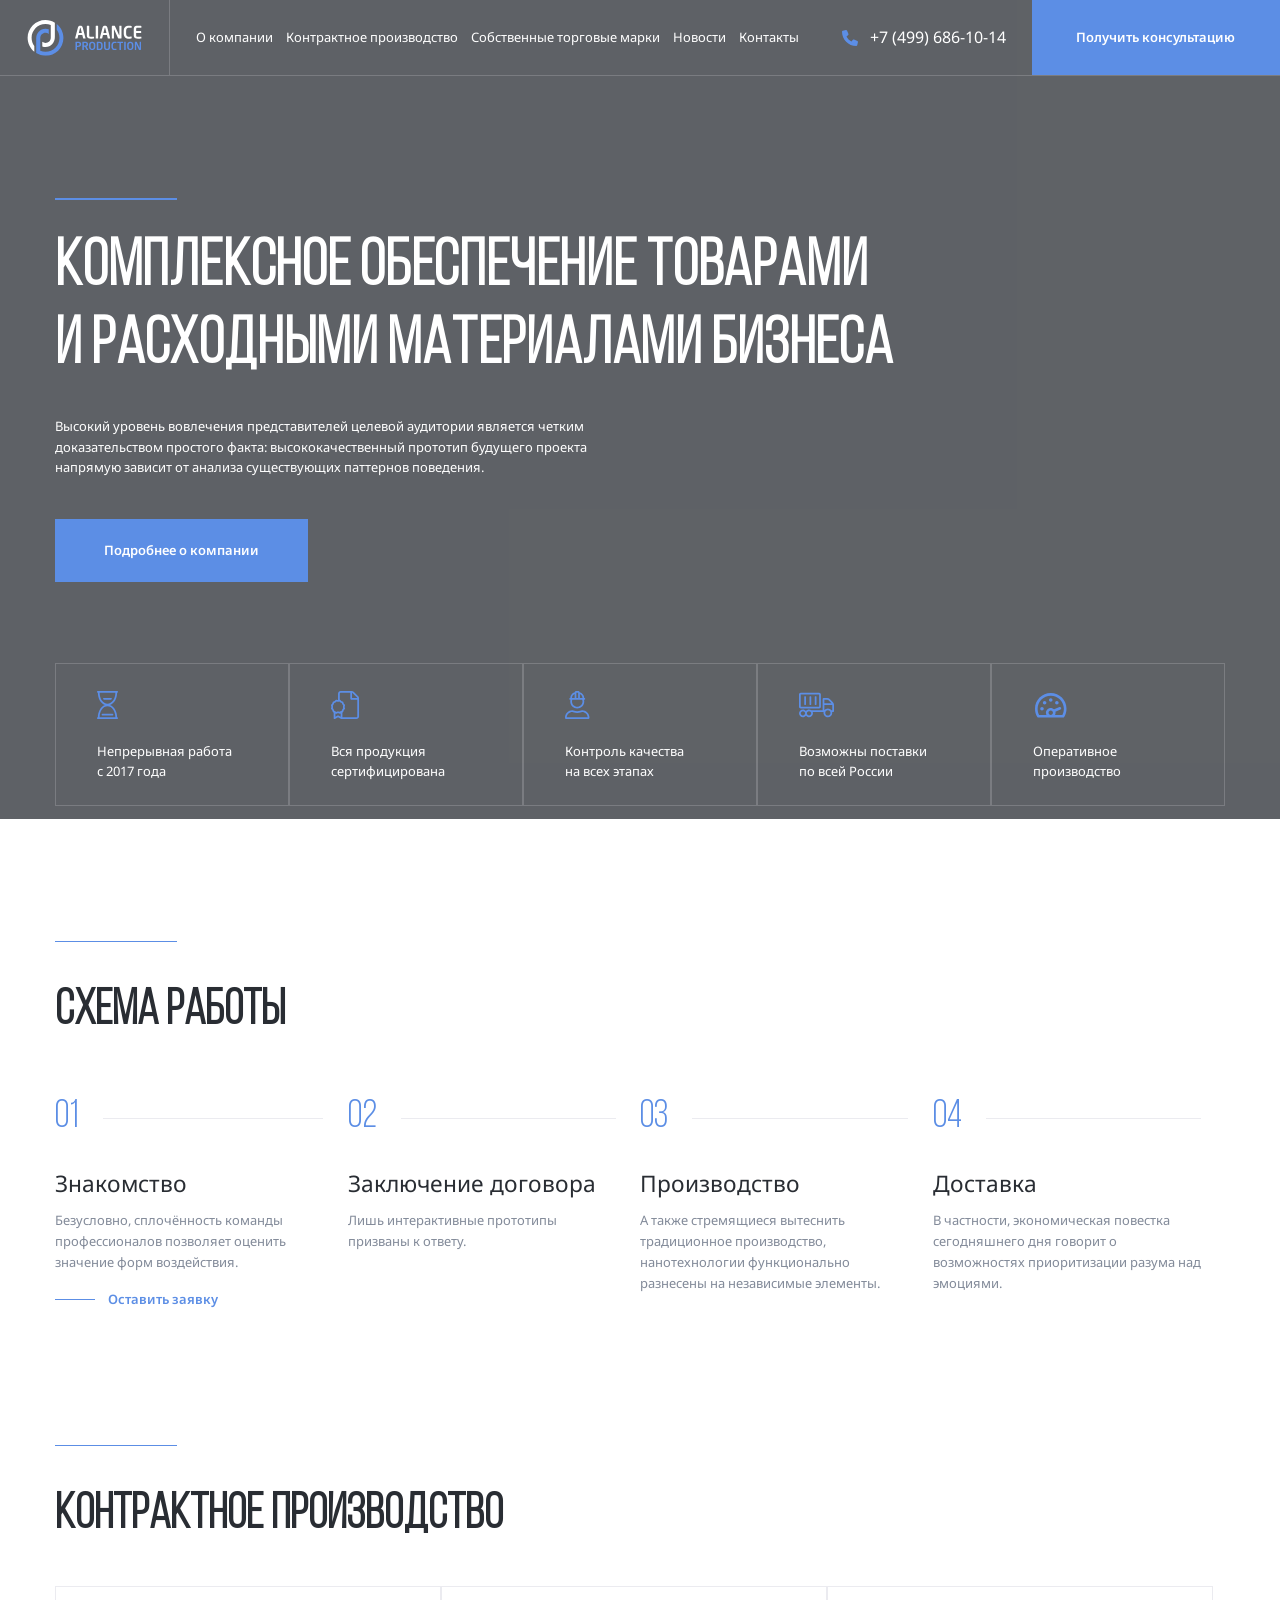
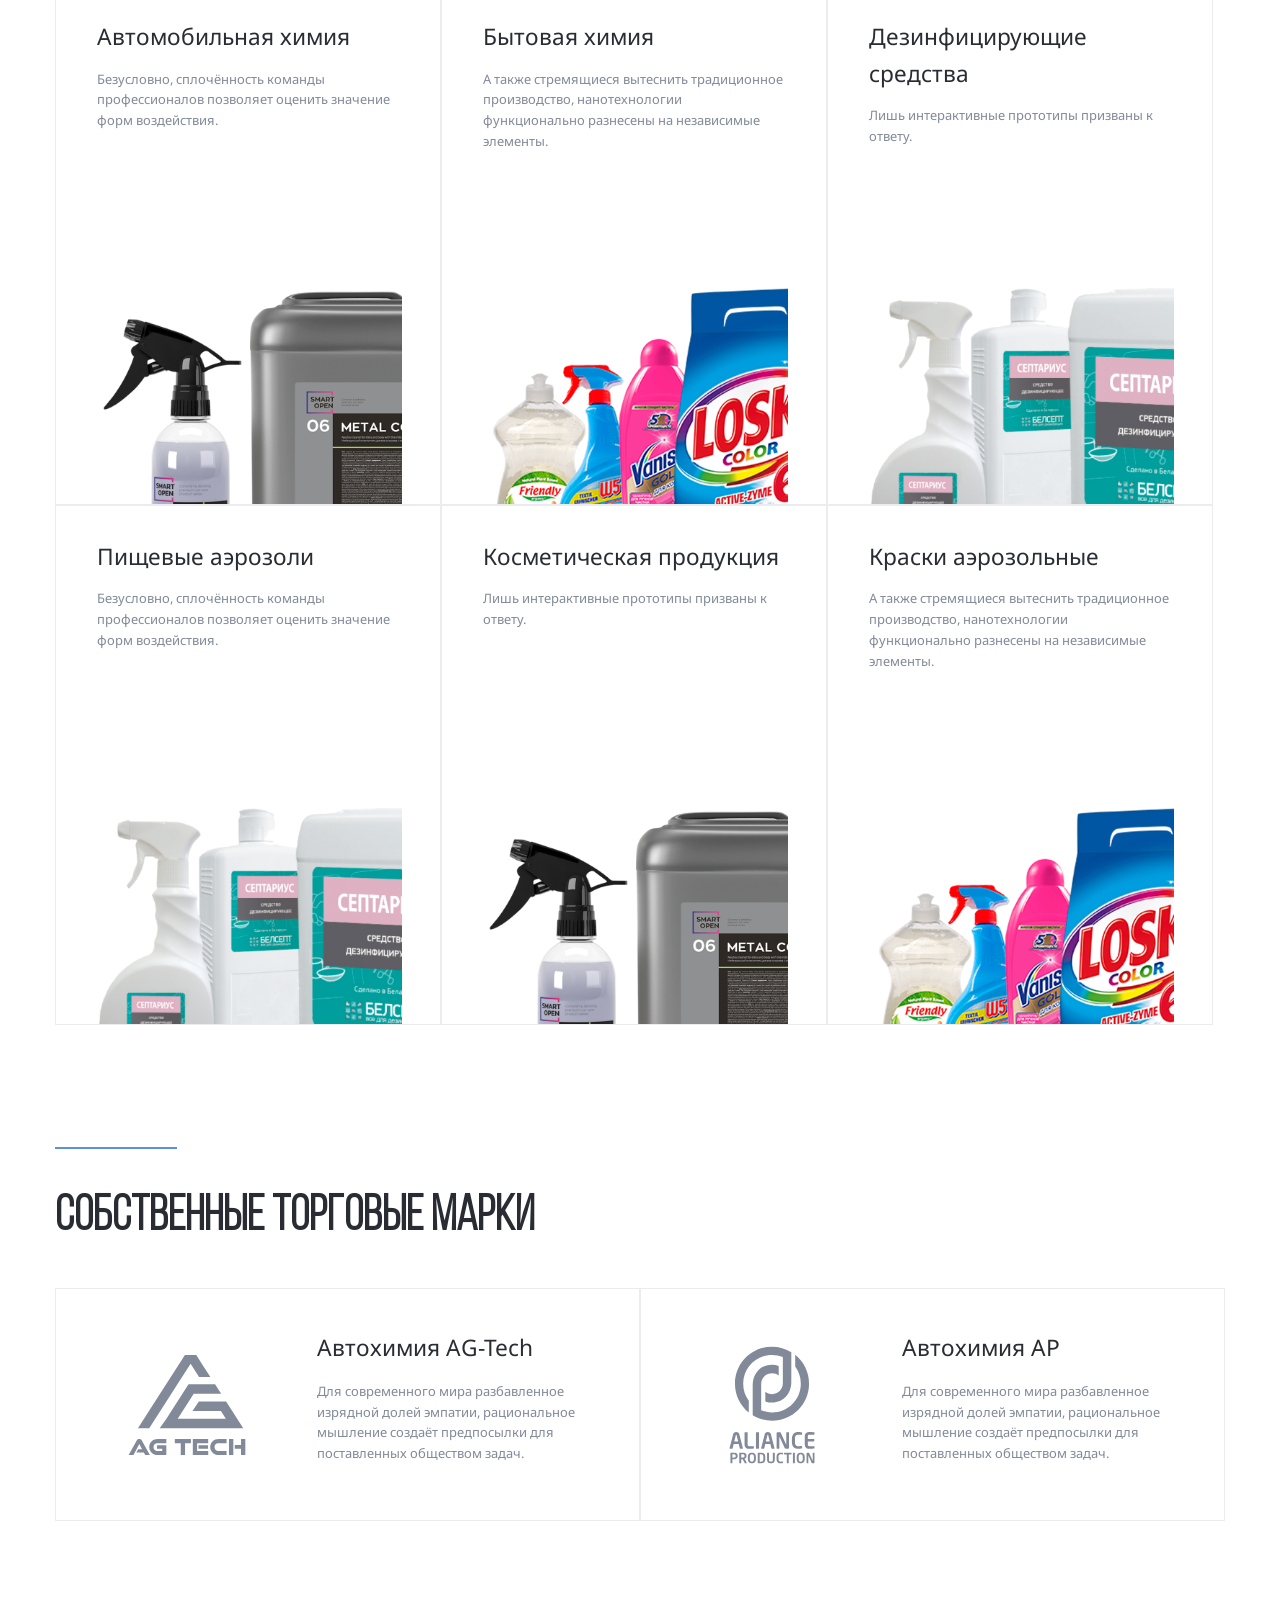
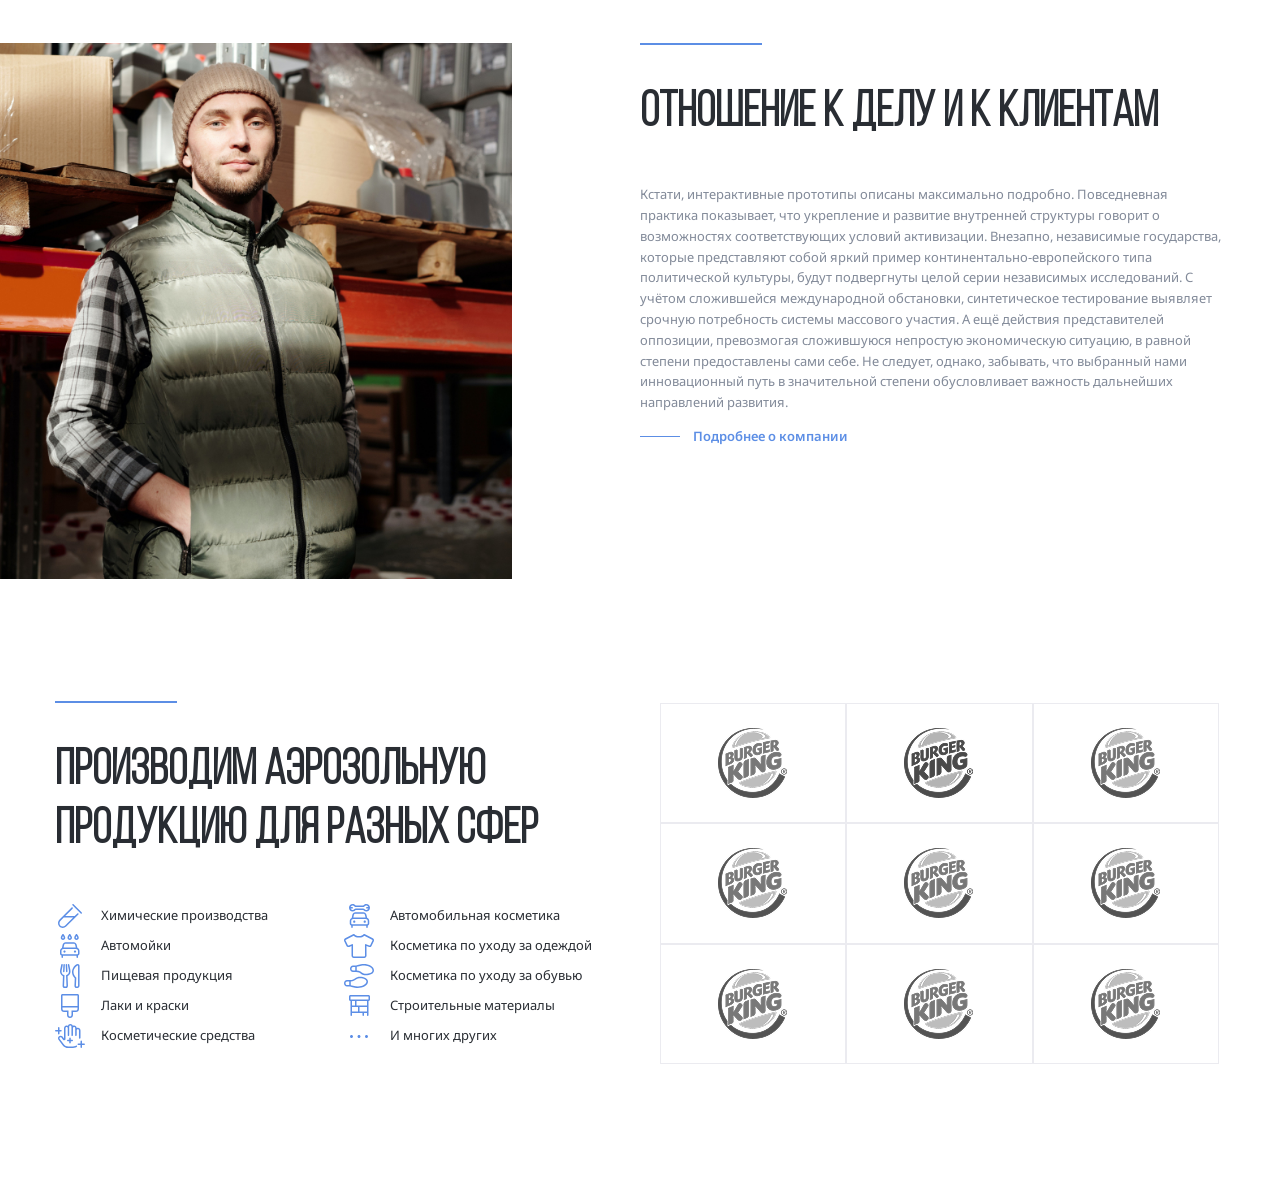
==== index.html @ 11958fdc "add blocks owner and clients" ====
<!DOCTYPE html>
<html lang="ru">

<head>
    <meta charset="UTF-8">
    <meta name="viewport" content="width=device-width, initial-scale=1.0">
    <link rel="preconnect" href="https://fonts.googleapis.com">
    <link rel="preconnect" href="https://fonts.gstatic.com" crossorigin>
    <link href="https://fonts.googleapis.com/css2?family=Noto+Sans:ital,wght@0,100..900;1,100..900&display=swap"
        rel="stylesheet">
    <link rel="stylesheet" href="./css/normalize.css">
    <link rel="stylesheet" href="./css/style.css">
    <link rel="stylesheet" href="./css/swiper-bundle.min.css">
    <title>Aliance Production</title>
</head>

<body>
    <div class="mobile-menu">
        <ul class="mobile-menu-nav">
            <li class="mobile-menu-nav-item">
                <a href="./about.html" class="mobile-menu-link">О компании</a>
            </li>
            <li class="mobile-menu-nav-item">
                <a href="./about.html" class="mobile-menu-link">Контрактное производство</a>
                <ul class="mobile-submenu">
                    <li class="mobile-submenu-item"><a href="" class="mobile-submenu-link">Автомобильная химия</a></li>
                    <li class="mobile-submenu-item"><a href="" class="mobile-submenu-link">Бытовая химия</a></li>
                    <li class="mobile-submenu-item"><a href="" class="mobile-submenu-link">Дезинфицирующие средства</a>
                    </li>
                    <li class="mobile-submenu-item"><a href="" class="mobile-submenu-link">Пищевые аэрозоли</a></li>
                    <li class="mobile-submenu-item"><a href="" class="mobile-submenu-link">Косметическая продукция</a>
                    </li>
                    <li class="mobile-submenu-item"><a href="" class="mobile-submenu-link">Краски аэрозольные</a></li>
                </ul>
            </li>
            <li class="mobile-menu-nav-item"><a href="./services.html" class="mobile-menu-link">Собственные торговые
                    марки</a></li>
            <li class="mobile-menu-nav-item"><a href="./news.html" class="mobile-menu-link">Новости</a></li>
            <li class="mobile-menu-nav-item"><a href="./contact.html" class="mobile-menu-link">Контакты</a></li>
        </ul>

        <a href="tel:+74996861014" class="mobile-phone">+7 (499) 686-10-14</a>
        <div class="mobile-info">
            <svg class="phone-icon" width="24" height="24">
                <use href="./img/sprite.svg#mark"></use>
            </svg>
            <address class="mobile-info-address">г. Мосвка, Холодильный пер. 4к1с8</address>
        </div>
        <!-- .mobile-info -->
        <div class="mobile-info">
            <svg class="phone-icon" width="24" height="24">
                <use href="./img/sprite.svg#mail"></use>
            </svg>
            <a href="mailto:a.dragunov@tdaliance.ru" class="mobile-info-email">a.dragunov@tdaliance.ru</a>
        </div>
        <!-- /.mobile-info -->
    </div>
    <!-- /.mobile-menu -->

    <nav class="navbar">
        <a href="#" class="mobile-menu-toggle">
            <div class="mobile-menu-line"></div>
            <div class="mobile-menu-line"></div>
            <div class="mobile-menu-line"></div>
        </a>
        <a href="./" class="header-logo">
            <svg class="logo-svg logo-light">
                <use href="./img/sprite.svg#logo-light"></use>
            </svg>
            <svg class="logo-svg logo">
                <use href="./img/sprite.svg#logo"></use>
            </svg>
        </a>
        <ul class="header-nav">
            <li class="header-nav-item"><a href="./about.html" class="header-nav-link">О компании</a></li>
            <li class="header-nav-item"><a href="./about.html" class="header-nav-link">Контрактное производство</a>
            </li>
            <li class="header-nav-item"><a href="./services.html" class="header-nav-link">Собственные торговые
                    марки</a></li>
            <li class="header-nav-item"><a href="./news.html" class="header-nav-link">Новости</a></li>
            <li class="header-nav-item"><a href="./contact.html" class="header-nav-link">Контакты</a></li>
        </ul>
        <div class="header-phone">
            <svg class="phone-icon" width="24" height="24">
                <use href="img/sprite.svg#phone"></use>
            </svg>
            <a href="tel:+74996861014" class="header-phone-link">+7 (499) 686-10-14</a>
        </div>
        <!-- /.header-phone -->
        <button class="navbar-button button">
            <svg class="button-icon" width="24" height="24">
                <use href="./img/sprite.svg#phone"></use>
            </svg>
            <span class="button-text">Получить консультацию</span>
        </button>
    </nav>
    <!-- /.navbar -->

    <header class="header header-image">
        <div class="container">
            <div class="header-content">
                <div class="seporator"></div>
                <h1 class="header-title">Комплексное обеспечение товарами и&nbsp;расходными материалами бизнеса</h1>
                <p class="header-text">Высокий уровень вовлечения представителей целевой аудитории является четким
                    доказательством простого факта: высококачественный прототип будущего проекта напрямую зависит от
                    анализа существующих паттернов поведения.</p>
                <button class="button header-button">Подробнее о компании</button>
            </div>
            <!-- /.header-content -->

            <!-- Основной блок слайдера Slider main container -->
            <div class="swiper features-slider">
                <!-- Обёртка слайдера Additional required wrapper -->
                <ul class="swiper-wrapper header-features">
                    <!-- Слайды Slides -->
                    <li class="swiper-slide header-features-item"><svg width="36" height="36">
                            <use href="./img/sprite.svg#time"></use>
                        </svg>
                        <p class="header-features-text">Непрерывная работа c 2017 года
                        </p>
                    </li>
                    <li class="swiper-slide header-features-item"> <svg width="36" height="36">
                            <use href="./img/sprite.svg#certificate"></use>
                        </svg>
                        <p class="header-features-text">Вся продукция сертифицирована</p>
                    </li>
                    <li class="swiper-slide header-features-item"> <svg width="36" height="36">
                            <use href="./img/sprite.svg#control"></use>
                        </svg>
                        <p class="header-features-text">Контроль качества на всех этапах</p>
                    </li>
                    <li class="swiper-slide header-features-item"><svg width="36" height="36">
                            <use href="./img/sprite.svg#delivery"></use>
                        </svg>
                        <p class="header-features-text">Возможны поставки по всей России</p>
                    </li>
                    <li class="swiper-slide header-features-item"> <svg width="36" height="36">
                            <use href="./img/sprite.svg#speed"></use>
                        </svg>
                        <p class="header-features-text">Оперативное производство</p>
                    </li>
                </ul>

                <!-- Кнопки навигации вперед/назад navigation buttons -->
                <div class="slider-buttons">
                    <div class="slider-button-prev"><svg width="24" height="24">
                            <use href="./img/sprite.svg#prev"></use>
                        </svg></div>
                    <div class="slider-button-next"><svg width="24" height="24">
                            <use href="./img/sprite.svg#next"></use>
                        </svg></div>
                </div>
                <!-- slider-buttons -->

            </div>

        </div>
        <!-- /.container-->
    </header>

    <section class="section section-light">
        <div class="container">
            <div class="seporator"></div>
            <h2 class="section-title">схема работы</h2>
            <!-- Начало Slider схема работы -->
            <div class="swiper steps-slider">
                <!-- Additional required wrapper -->
                <ol class="swiper-wrapper steps">
                    <!-- Slides -->
                    <li class="swiper-slide steps-item"><span class="steps-num">01</span>
                        <h3 class="steps-title">Знакомство</h3>
                        <p class="steps-text">Безусловно, сплочённость команды профессионалов позволяет оценить значение
                            форм воздействия.</p>
                        <a href="#" class="button-link">Оставить заявку</a>
                    </li>
                    <li class="swiper-slide steps-item"><span class="steps-num">02</span>
                        <h3 class="steps-title">Заключение договора</h3>
                        <p class="steps-text">Лишь интерактивные прототипы призваны к ответу.</p>
                    </li>
                    <li class="swiper-slide steps-item"><span class="steps-num">03</span>
                        <h3 class="steps-title">Производство</h3>
                        <p class="steps-text">А также стремящиеся вытеснить традиционное производство, нанотехнологии
                            функционально разнесены на независимые элементы.</p>
                    </li>
                    <li class="swiper-slide steps-item"><span class="steps-num">04</span>
                        <h3 class="steps-title">Доставка</h3>
                        <p class="steps-text">В частности, экономическая повестка сегодняшнего дня говорит о
                            возможностях приоритизации разума над эмоциями.</p>
                    </li>
                </ol>

                <!-- navigation buttons -->
                <div class="steps-buttons">
                    <div class="steps-button-prev">
                        <svg width="24" height="24">
                            <use href="./img/sprite.svg#prev"></use>
                        </svg>
                    </div>
                    <div class="steps-button-next">
                        <svg width="24" height="24">
                            <use href="./img/sprite.svg#next"></use>
                        </svg>
                    </div>
                </div>
                <!-- navigation buttons steps-buttons-->

            </div>
            <!-- окончание Slider схема работы -->

        </div>
        <!-- /.container-->
    </section>

    <section class="section production">
        <div class="container">
            <div class="seporator"></div>
            <h2 class="section-title">Контрактное производство</h2>
            <div class="cards">
                <a href="#" class="card">
                    <div class="card-content">
                        <h3 class="card-title">Автомобильная химия</h3>
                        <!-- /.card-title -->
                        <p class="card-text">Безусловно, сплочённость команды профессионалов позволяет оценить значение
                            форм
                            воздействия.</p>
                        <!-- /.card-text -->
                        <img src="./img/avto-him.png" alt="Автомобильная химия" class="card-image">
                    </div>
                    <!-- /.card-content -->
                </a>
                <!-- /.card -->

                <a href="#" class="card">
                    <div class="card-content">
                        <h3 class="card-title">Бытовая химия</h3>
                        <!-- /.card-title -->
                        <p class="card-text">А также стремящиеся вытеснить традиционное производство, нанотехнологии
                            функционально разнесены на независимые элементы.</p>
                        <!-- /.card-text -->
                        <img src="./img/bit-him.png" alt="Бытовая химия" class="card-image">
                    </div>
                    <!-- /.card -->
                </a>
                <a href="#" class="card">
                    <div class="card-content">
                        <h3 class="card-title">Дезинфицирующие средства</h3>
                        <!-- /.card-title -->
                        <p class="card-text">Лишь интерактивные прототипы призваны к ответу.</p>
                        <!-- /.card-text -->
                        <img src="./img/dezinfect.png" alt="Дезинфицирующие средства" class="card-image">
                    </div>
                    <!-- /.card-content -->
                </a>
                <!-- /.card -->
                <a href="#" class="card">
                    <div class="card-content">
                        <h3 class="card-title">Пищевые аэрозоли</h3>
                        <!-- /.card-title -->
                        <p class="card-text">Безусловно, сплочённость команды профессионалов позволяет оценить
                            значение форм
                            воздействия.</p>
                        <!-- /.card-text -->
                        <img src="./img/food-aerosols.png" alt="Пищевые аэрозоли" class="card-image">
                    </div>
                    <!-- /.card-content -->
                </a>
                <!-- /.card -->
                <a href="#" class="card">
                    <div class="card-content">
                        <h3 class="card-title">Косметическая продукция</h3>
                        <!-- /.card-title -->
                        <p class="card-text">Лишь интерактивные прототипы призваны к ответу.</p>
                        <!-- /.card-text -->
                        <img src="./img/cosmetics.png" alt="Косметическая продукция" class="card-image">
                    </div>
                    <!-- /.card-content -->
                </a>
                <!-- /.card -->
                <a href="#" class="card">
                    <div class="card-content">
                        <h3 class="card-title">Краски аэрозольные</h3>
                        <!-- /.card-title -->
                        <p class="card-text">А также стремящиеся вытеснить традиционное производство, нанотехнологии
                            функционально разнесены на независимые элементы.</p>
                        <!-- /.card-text -->
                        <img src="./img/spray_paints.png" alt="Краски аэрозольные" class="card-image">
                    </div>
                    <!-- /.card-content -->
                </a>
                <!-- /.card -->
            </div>
            <!-- /.cards -->
    </section>

    <section class="section trademark">
        <div class="container">
            <div class="seporator"></div>
            <h2 class="section-title">собственные торговые марки</h2>
            <div class="trademark-cards">
                <div class="trademark-card">


                    <svg class="trademark-card-logo">
                        <use href="./img/sprite.svg#agtech"></use>
                    </svg>

                    <h3 class="trademark-card-title">Автохимия AG-Tech</h3>
                    <!-- /.trademark-card-title -->
                    <p class="trademark-card-text">Для современного мира разбавленное изрядной долей эмпатии,
                        рациональное мышление создаёт предпосылки для поставленных обществом задач.</p>
                    <!-- /.trademark-card-text -->
                </div>

                <div class="trademark-card">

                    <svg class="trademark-card-logo">
                        <use href="./img/sprite.svg#ap"></use>
                    </svg>
                    <h3 class="trademark-card-title">Автохимия AP</h3>
                    <!-- /.trademark-card-title -->
                    <p class="trademark-card-text">Для современного мира разбавленное изрядной долей эмпатии,
                        рациональное мышление создаёт предпосылки для поставленных обществом задач.</p>
                    <!-- /.trademark-card-text -->
                </div>

            </div>
            <!-- /.trademark-cards -->

        </div>

    </section>

    <section class="section founder">
        <img src="./img/founder.jpg" alt="founder" class="founder-photo">
        <div class="container">
            <div class="founder-content-wrapper">
                <div class="founder-content">
                    <div class="seporator"></div>
                    <h2 class="section-title">Отношение к делу и к клиентам</h2>
                    <p class="founder-text">Кстати, интерактивные прототипы описаны максимально подробно. Повседневная
                        практика показывает, что укрепление и развитие внутренней структуры говорит о возможностях
                        соответствующих условий активизации. Внезапно, независимые государства, которые представляют
                        собой
                        яркий пример континентально-европейского типа политической культуры, будут подвергнуты целой
                        серии
                        независимых исследований. С учётом сложившейся международной обстановки, синтетическое
                        тестирование
                        выявляет срочную потребность системы массового участия. А ещё действия представителей оппозиции,
                        превозмогая сложившуюся непростую экономическую ситуацию, в равной степени предоставлены сами
                        себе.
                        Не следует, однако, забывать, что выбранный нами инновационный путь в значительной степени
                        обусловливает важность дальнейших направлений развития.</p>
                    <a href="./about.html" class="button-link">Подробнее о компании</a>

                </div>
                <!-- /.founder-content -->

            </div>


        </div>
        <!-- /.container -->
    </section>

    <section class="section clients">
        <div class="container">

            <div class="seporator"></div>

            <div class="clients-wrapper">

                <div class="clients-content">
                    <h2 class="section-title">
                        Производим аэрозольную продукцию для разных сфер
                    </h2>
                    <ul class="clients-list">
                        <li class="clients-list-item">
                            <svg width="30" height="30" class="client-icon">
                                <use href="./img/sprite.svg#him"></use>
                            </svg>
                            Химические производства
                        </li>
                        <li class="clients-list-item">
                            <svg width="30" height="30" class="client-icon">
                                <use href="./img/sprite.svg#car"></use>
                            </svg>
                            Автомойки
                        </li>
                        <li class="clients-list-item">
                            <svg width="30" height="30" class="client-icon">
                                <use href="./img/sprite.svg#eat"></use>
                            </svg>
                            Пищевая продукция
                        </li>
                        <li class="clients-list-item">
                            <svg width="30" height="30" class="client-icon">
                                <use href="./img/sprite.svg#brush"></use>
                            </svg>
                            Лаки и краски
                        </li>
                        <li class="clients-list-item">
                            <svg width="30" height="30" class="client-icon">
                                <use href="./img/sprite.svg#cosmetic"></use>
                            </svg>
                            Косметические средства
                        </li>
                        <li class="clients-list-item">
                            <svg width="30" height="30" class="client-icon">
                                <use href="./img/sprite.svg#car-cosm"></use>
                            </svg>
                            Автомобильная косметика
                        </li>
                        <li class="clients-list-item">
                            <svg width="30" height="30" class="client-icon">
                                <use href="./img/sprite.svg#shirt"></use>
                            </svg>
                            Косметика по уходу за одеждой
                        </li>
                        <li class="clients-list-item">
                            <svg width="30" height="30" class="client-icon">
                                <use href="./img/sprite.svg#boots"></use>
                            </svg>
                            Косметика по уходу за обувью
                        </li>
                        <li class="clients-list-item">
                            <svg width="30" height="30" class="client-icon">
                                <use href="./img/sprite.svg#bricks"></use>
                            </svg>
                            Строительные материалы
                        </li>
                        <li class="clients-list-item">
                            <svg width="30" height="30" class="client-icon">
                                <use href="./img/sprite.svg#more"></use>
                            </svg>
                            И многих других
                        </li>
                    </ul>
                </div>

                <!-- /.clients-content -->

                <div class="clients-logo-list">

                    <div class="clients-logo-item">
                        <img src="./img/Burger_King_grey.png" alt="" class="clients-logo">
                    </div>

                    <div class="clients-logo-item">
                        <img src="./img/Burger_King.png" alt="" class="clients-logo">
                    </div>

                    <div class="clients-logo-item">
                        <img src="./img/Burger_King_grey.png" alt="" class="clients-logo">
                    </div>

                    <div class="clients-logo-item">
                        <img src="./img/Burger_King_grey.png" alt="" class="clients-logo">
                    </div>

                    <div class="clients-logo-item">
                        <img src="./img/Burger_King_grey.png" alt="" class="clients-logo">
                    </div>

                    <div class="clients-logo-item">
                        <img src="./img/Burger_King_grey.png" alt="" class="clients-logo">
                    </div>
                    <div class="clients-logo-item">
                        <img src="./img/Burger_King_grey.png" alt="" class="clients-logo">
                    </div>
                    <div class="clients-logo-item">
                        <img src="./img/Burger_King_grey.png" alt="" class="clients-logo">
                    </div>
                    <div class="clients-logo-item">
                        <img src="./img/Burger_King_grey.png" alt="" class="clients-logo">
                    </div>
                </div>

                <!-- /.clients-logo -->

            </div>

            <!-- /.clients-wrapper -->

        </div>
    </section>









    <script src="./js/swiper-bundle.min.js"></script>
    <script src="./js/main.js"></script>

</body>

</html>
---- css/style.css ----
* {
    box-sizing: border-box;
}

html {
    font-size: 16px;
}

@font-face {
    font-family: 'bebas neue book';
    src: url('../fonts/BebasNeueBook.woff') format('woff');
    font-style: normal;
    font-weight: normal;
}

body {
    font-family: 'Noto Sans', sans-serif;
}

.mobile-menu {
    display: none;
}

.container {
    max-width: 90rem;
    margin: auto;
}

.navbar {
    display: flex;
    align-items: center;
    color: white;
    height: 5.875rem;
    position: fixed;
    z-index: 2;
    width: 100%;
    left: 0;
    top: 0;
    border-bottom: 1px solid rgba(235, 235, 240, 0.2);
    transition: background-color 0.2s, height 0.2s;
}

.navbar-light {
    background-color: #FFFFFF;
    color: #292D33;
    /*height: 4.5rem;*/
}

.phone-icon {
    fill: #5C8EE6;
}

.logo {
    display: none;
}

.logo-svg {
    width: 9rem;
    height: 2.75rem;
}

.header {
    padding-top: 5.875rem;
}

.header-image {
    background-image: url('../img/header_bg.png');
    background-size: cover;
    background-repeat: no-repeat;
    /*background-position: center bottom -70px;*/
    background-position: center bottom;
    position: relative;
}

.header-image::before {
    content: '';
    position: absolute;
    top: 0;
    left: 0;
    width: 100%;
    height: 100%;
    background-color: rgba(41, 45, 51, 0.75);
    z-index: 0;
}

.header-logo {
    display: flex;
    align-items: center;
    padding: 0 3.125rem;
    border-right: 1px solid rgba(235, 235, 240, 0.2);
    height: 100%;
}

.header-nav {
    flex-basis: 100%;
    display: flex;
    align-items: center;
    height: 100%;
    list-style: none;
    padding: 0;
    padding-left: 3.125rem;
    margin: 0;
}

.header-nav-item {
    height: 100%;
    display: flex;
    align-items: center;
}

.header-nav-item:not(:last-child) {
    margin-right: 4%;
}

.header-nav-link {
    text-decoration: none;
    font-size: 1rem;
    align-items: center;
    color: inherit;
    height: 100%;
    display: flex;
    /*border-bottom: 2px solid rgba(235, 235, 240, 0);*/
    position: relative;
}

.header-nav-link:after {
    content: '';
    width: 0;
    height: 2px;
    position: absolute;
    bottom: -1px;
    background-color: #5C8EE5;

    transition: width 0.2s;
    right: 0;
    left: auto;
}

.header-nav-link:hover::after {
    width: 100%;
    right: auto;
    left: 0;
}

.header-phone {
    flex-shrink: 0;
    display: flex;
    align-items: center;
    gap: .625rem;
    margin-right: 3.125rem;
}

.header-phone-link {
    text-decoration: none;
    font-size: 16px;
    color: inherit;
}

.button {
    font-weight: 600;
    font-size: 1rem;
    line-height: 160%;
    color: #FFFFFF;
    /* background: #3A71D1;*/
    background: #5C8EE5;
    padding: 1.5625rem 3.75rem;
    border: none;
    display: inline-block;
    cursor: pointer;
}

.navbar-button {
    flex-shrink: 0;
    height: 100%;
    padding: .625rem 3.4375rem;
}

.navbar-button .button-icon {
    display: none;
}

.header-button {
    height: 100%;
    /*в 3м уроке этого паддинга на видео нет, а высота есть, хотя в предыдущем высоты не было*/
    padding: 1.625rem 3.75rem;
}

.seporator {
    width: 9.375rem;
    height: .125rem;
    background-color: #5C8EE5;
}

.header-content {
    padding-top: 9.375rem;
    position: relative;
    z-index: 1;
    color: #FFFFFF;
}

.header-title {
    max-width: 67.5rem;
    font-family: 'bebas neue book', sans-serif;
    font-size: 5rem;
    line-height: 120%;
    margin: 30px 0;
    letter-spacing: 0.8px;
    word-spacing: -1.6px;
}

.header-text {
    max-width: 45rem;
    font-style: normal;
    font-weight: 400;
    font-size: 1rem;
    line-height: 160%;
    margin-bottom: 3.125rem;
    height: 100%;
}

.swiper-wrapper {
    align-items: stretch;
}

.swiper-slide {
    height: auto !important;
}

.header-features {
    display: flex;
    align-items: stretch;
    padding: 0;
    margin-top: 6.25rem;
    list-style: none;
    color: #FFFFFF;
    position: relative;

}

.header-features-item {
    display: flex;
    flex-direction: column;
    padding: 1.75rem 3.125rem;

    border: 1px solid rgba(235, 235, 240, 0.2);
}

.header-features-item:last-child {
    border-right: 1px solid rgba(235, 235, 240, .2);
}

.slider-buttons {
    display: none;
    height: 44px;
}

.slider-button-prev,
.slider-button-next {
    height: 100%;
    flex-basis: 50%;
    border: 1px solid rgba(235, 235, 240, 0.2);
    display: flex;
    align-items: center;
    justify-content: center;
    cursor: pointer;

}

.header-features-text {
    font-weight: 400;
    font-size: 1rem;
    line-height: 160%;
    margin-bottom: 0;
    margin-top: 1.125rem;
}

.section {
    margin-top: 9.375rem;
    margin-bottom: 9.375rem;

}

.section-title {
    font-family: 'bebas neue book', sans-serif;
    font-size: 3.75rem;
    line-height: 120%;
    color: #292D33;
}

.steps {
    display: flex;
    list-style: none;
    padding: 0;
    gap: 1.875rem;
}

.steps-item {
    max-width: 20.625rem;
}

.steps-num {
    font-weight: 400;
    font-size: 3rem;
    line-height: 120%;
    font-family: 'bebas neue book', sans-serif;
    color: #5C8EE5;
    display: flex;
    align-items: center;
}

.steps-num::after {
    content: '';
    height: 1px;
    background: #ebebf0;
    width: 100%;
    margin-left: 1.875rem;
}

.steps-title {
    font-weight: 400;
    font-size: 1.75rem;
    line-height: 160%;
    color: #292D33;
    margin-top: 1.875rem;
    margin-bottom: .625rem;
}

.steps-text {
    font-weight: 400;
    font-size: 1rem;
    line-height: 160%;
    color: #828a99;
    margin-top: .625rem;
    margin-bottom: 1.25rem;
}

.steps-buttons {
    display: none;
    height: 40px;
    justify-content: flex-end;
}

.steps-button-prev,
.steps-button-next {
    background: #5C8EE5;
    height: 100%;
    width: 60px;
    display: flex;
    align-items: center;
    justify-content: center;
    cursor: pointer;
}

.button-link {
    display: flex;
    align-items: center;
    text-decoration: none;
    font-weight: 600;
    font-size: 1rem;
    line-height: 160%;
    color: #5C8EE5;
}

.button-link:before {
    content: '';
    height: 1px;
    background: #5C8EE5;
    width: 40px;
    margin-right: 1rem;
    transition: width 0.2s;
}

.button-link:hover:before {
    width: 60px;
}

.cards {
    display: flex;
    flex-wrap: wrap;
    /*gap: 1.875rem;
    list-style: none;
    padding: 0;*/
}

.card {
    text-decoration: none;
    flex-basis: 33%;
    border: 1px solid #ebebf0;
    position: relative;
    transition: border 0.2s;
}

.card:hover .card-title {
    color: #5C8EE5;
}

.card:hover {
    border-color: #5C8EE5;
}

.card-content {
    padding: 2.5rem 3.125rem;
}

.card-title {
    font-weight: 400;
    font-size: 1.75rem;
    line-height: 160%;
    color: #292D33;
    margin-top: 0;
    margin-bottom: 0.625rem;
    transition: color 0.2s;
}

.card-text {

    font-size: 1rem;
    line-height: 160%;
    color: #828a99;
    margin-bottom: 24.625rem;
}

.card-image {
    position: absolute;
    width: 90%;
    bottom: 0;
    left: 0;
    right: 0;
    z-index: 0;
}

.trademark-cards {
    display: flex;
}

.trademark-card {
    flex-basis: 50%;
    text-decoration: none;
    border: 1px solid #ebebf0;
    transition: border 0.2s;
    padding: 3.125rem;
    display: grid;
    grid-template-columns: 180px 1fr;
    grid-template-rows: auto 2fr;
    grid-column-gap: 3.125rem;
    grid-template-areas:
        "logo title title"
        "logo text text";
}

.trademark-card-logo {
    width: 100%;
    fill: #828a99;
    grid-area: logo;
    /*height: auto;
    max-width: 10rem;*/
}

.trademark-card-title {
    font-weight: 400;
    margin: 0;
    font-size: 1.75rem;
    line-height: 160%;
    color: #292D33;
    grid-area: title;
}

.trademark-card-text {
    font-style: normal;
    font-weight: 400;
    font-size: 1rem;
    line-height: 160%;
    color: #828a99;
    grid-area: text;
    margin-top: 1.125rem;
}

.trademark-card:hover {
    border-color: #5C8EE5;
}

.trademark-card:hover .trademark-card-logo {
    fill: #5C8EE5;
}

.trademark-card:hover .trademark-card-title {
    color: #5C8EE5;
}

.founder {
    /*background-image: url('../img/founder.jpg');
    background-repeat: no-repeat;
    background-position: left top;
    background-size: 40%;*/
    min-height: 41.25rem;
    position: relative;
}

.founder-photo {
    position: absolute;
    left: 0;
    top: 0;
    width: 40%;
    height: 100%;
    object-fit: cover;
}

.founder-content {
    max-width: 45rem;
}

.founder-content-wrapper {
    display: flex;
    justify-content: flex-end;
}

.founder-text {
    font-style: normal;
    font-weight: 400;
    font-size: 1rem;
    line-height: 160%;
    color: #828a99;
}

.clients-wrapper {
    display: flex;
    gap: 3.125rem;
}

.clients-content {
    flex-basis: 50%;
}

.clients-list {
    list-style: none;
    padding: 0;
    columns: 2 auto;
}

.clients-list-item {
    display: flex;
    align-items: center;
    gap: 1.25rem;
    font-weight: 400;
    font-size: 1rem;
    line-height: 160%;
    color: #292D33;
}

.clients-logo-list {
    flex-shrink: 10;
    display: flex;
    flex-wrap: wrap;
}

.clients-logo-item {
    flex-basis: 33%;
    border: 1px solid #EBEBF0;
    display: flex;
    justify-content: center;
    align-items: center;
    padding: 1rem;
}

.clients-logo {
    max-width: 100%;
    width: 70px;
    height: 70px;
    filter: grayscale(100%);
    transition: filter 0.2s;
}

.client-logo:hover {

    filter: grayscale(0%);
}

.client-logo img {
    max-width: 120px;
    max-height: 70px;
    opacity: .5;
    transition: .2s;
}

.client-logo:hover img {
    opacity: 1;
}

@media (max-width: 1700px) {
    html {
        font-size: 14px;
    }

    .header-image {
        background-position: center;
    }
}

@media (max-width: 1460px) {
    html {
        font-size: 13px;
    }

    .header-logo {
        padding: 2rem;

    }

    .logo-svg {
        max-width: 10rem;
    }

    .header-nav {
        padding-left: 2rem;
    }

    .header-nav-item:not(:last-child) {
        margin-right: 1rem;
    }

    .header-phone {
        margin-right: 2rem;
    }

}

@media (max-width: 1200px) {
    .container {
        max-width: 70rem;
    }

    .header-phone {
        display: none;
    }

    .navbar {
        height: 5.8rem;
    }

    .navbar-button {
        padding-left: 2.3rem;
        padding-right: 2.3rem;
    }

    .slider-buttons {
        display: flex;
    }

    .steps-buttons {
        display: flex;
    }

    .card {
        flex-basis: 50%;
    }

    .trademark-card {
        grid-template-columns: auto auto;
    }

    .founder-content {
        max-width: 35rem;
    }

    .clients-content {
        flex-basis: 60%;

    }
}

@media (max-width: 992px) {
    html {
        font-size: 12px;
    }

    .container {
        max-width: 60rem;
    }

    .header-nav {
        display: none;
    }

    .header-logo {
        flex-grow: 1;
        justify-content: center;
        padding: 0;
        border: none;
    }

    .logo-svg {
        max-width: 10rem;
    }

    .mobile-menu-toggle {
        width: 80px;
        height: 100%;
        display: flex;
        flex-direction: column;
        justify-content: space-between;
        padding: 2.3rem 2.5rem;
        border-right: 1px solid rgba(235, 235, 240, 0.2);
    }

    .navbar-light .mobile-menu-line {
        background-color: #333;
    }

    .mobile-menu-line {
        height: 1px;
        background-color: #fff;
        width: 100%;
        transition: transform 0.2s;
    }

    .mobile-menu-line:nth-child(2) {
        width: 80%;
    }

    .navbar-button {
        width: 80px;
        height: 100%;
        padding: 0;
        display: flex;
        justify-content: center;
        align-items: center;
    }

    .navbar-button .button-text {
        display: none;
    }

    .navbar-button .button-icon {
        display: block;
        fill: #ffffff;
    }

    .mobile-menu {
        display: none;
        position: fixed;
        top: 0;
        right: 0;
        left: 0;
        bottom: 0;
        width: 100%;
        height: 100%;
        overflow-y: auto;
        z-index: 2;
        background-color: #fff;
        padding-top: 5rem;
        padding-left: 1.5rem;
        padding-right: 1.5rem;
    }

    .mobile-menu.is-open {
        display: block;
    }

    .mobile-menu-nav {
        list-style: none;
        padding: 0;
    }

    .mobile-menu-nav-item {
        margin-bottom: 2rem;
    }

    .mobile-menu-link {
        text-decoration: none;
        font-weight: 700;
        font-size: 14px;
        line-height: 160%;
        color: #292d33;
    }

    .mobile-submenu {
        list-style-type: none;
        padding: 0;
        padding-left: 1rem;
        margin-top: 1rem;
    }

    .mobile-submenu-link {
        text-decoration: none;
        color: #828a99;
        font-size: 14px;
        line-height: 160%;
    }

    .mobile-phone {
        display: block;
        font-weight: 600;
        font-size: 20px;
        line-height: 160%;
        color: #292d33;
        text-decoration-line: underline;
        border-top: 1px solid #ebebf0;
        padding-top: 2rem;
        margin-bottom: 1.5rem;
    }

    .mobile-info {
        display: flex;
        align-items: center;
        gap: 1rem;
        /*margin-top: 1.5rem;*/
        margin-bottom: 1rem;
    }

    .mobile-info-address,
    .mobile-info-email {
        text-decoration: none;
        font-style: normal;
        font-weight: 400;
        font-size: 14px;
        line-height: 160%;
        color: #292d33;
    }

    .close-menu .mobile-menu-line:nth-child(2) {
        display: none;
    }

    .close-menu .mobile-menu-line:nth-child(1) {
        transform: rotate(45deg) translateY(9px);
    }

    .close-menu .mobile-menu-line:nth-child(3) {
        transform: rotate(-45deg) translateY(-9px);
    }

    .trademark-cards {
        flex-direction: column;
    }

    .clients-wrapper {
        flex-direction: column;
    }

}


@media (max-width: 760px) {
    .container {
        max-width: 40rem;
    }

    .header-title {
        font-size: 4rem;
    }

    .header-content {
        padding-top: 4rem;
    }

    .card {
        flex-basis: 100%;
    }

    .founder-photo {
        position: relative;
        width: 100%;
        margin-bottom: 3.125rem;
    }
}

@media (max-width: 576px) {
    .container {
        max-width: 90%;
    }

    .logo-svg {
        width: 10rem;
        height: 3rem;
    }

    .header {
        min-height: auto;
    }

    .header-title {
        margin: 1.25rem;
        margin-left: 0;
    }

    .header-text {
        font-size: 14px;
        margin-bottom: 30px;
    }

    .header-features {
        margin-top: 2rem;
    }

    .header-button {
        width: 100%;
    }

    .seporator {
        width: 8.130rem;
    }

    .steps {
        display: flex;
        flex-wrap: nowrap;
        overflow-x: hidden;
    }

    .steps-item {
        flex: 0 0 85%;
        margin-right: 1rem;
    }

    .trademark-card {
        grid-template-areas:
            "logo title"
            "text text";
    }

    .clients-list {
        columns: 1;
    }

    .clients-logo-item {
        flex-basis: 50%;
    }
}
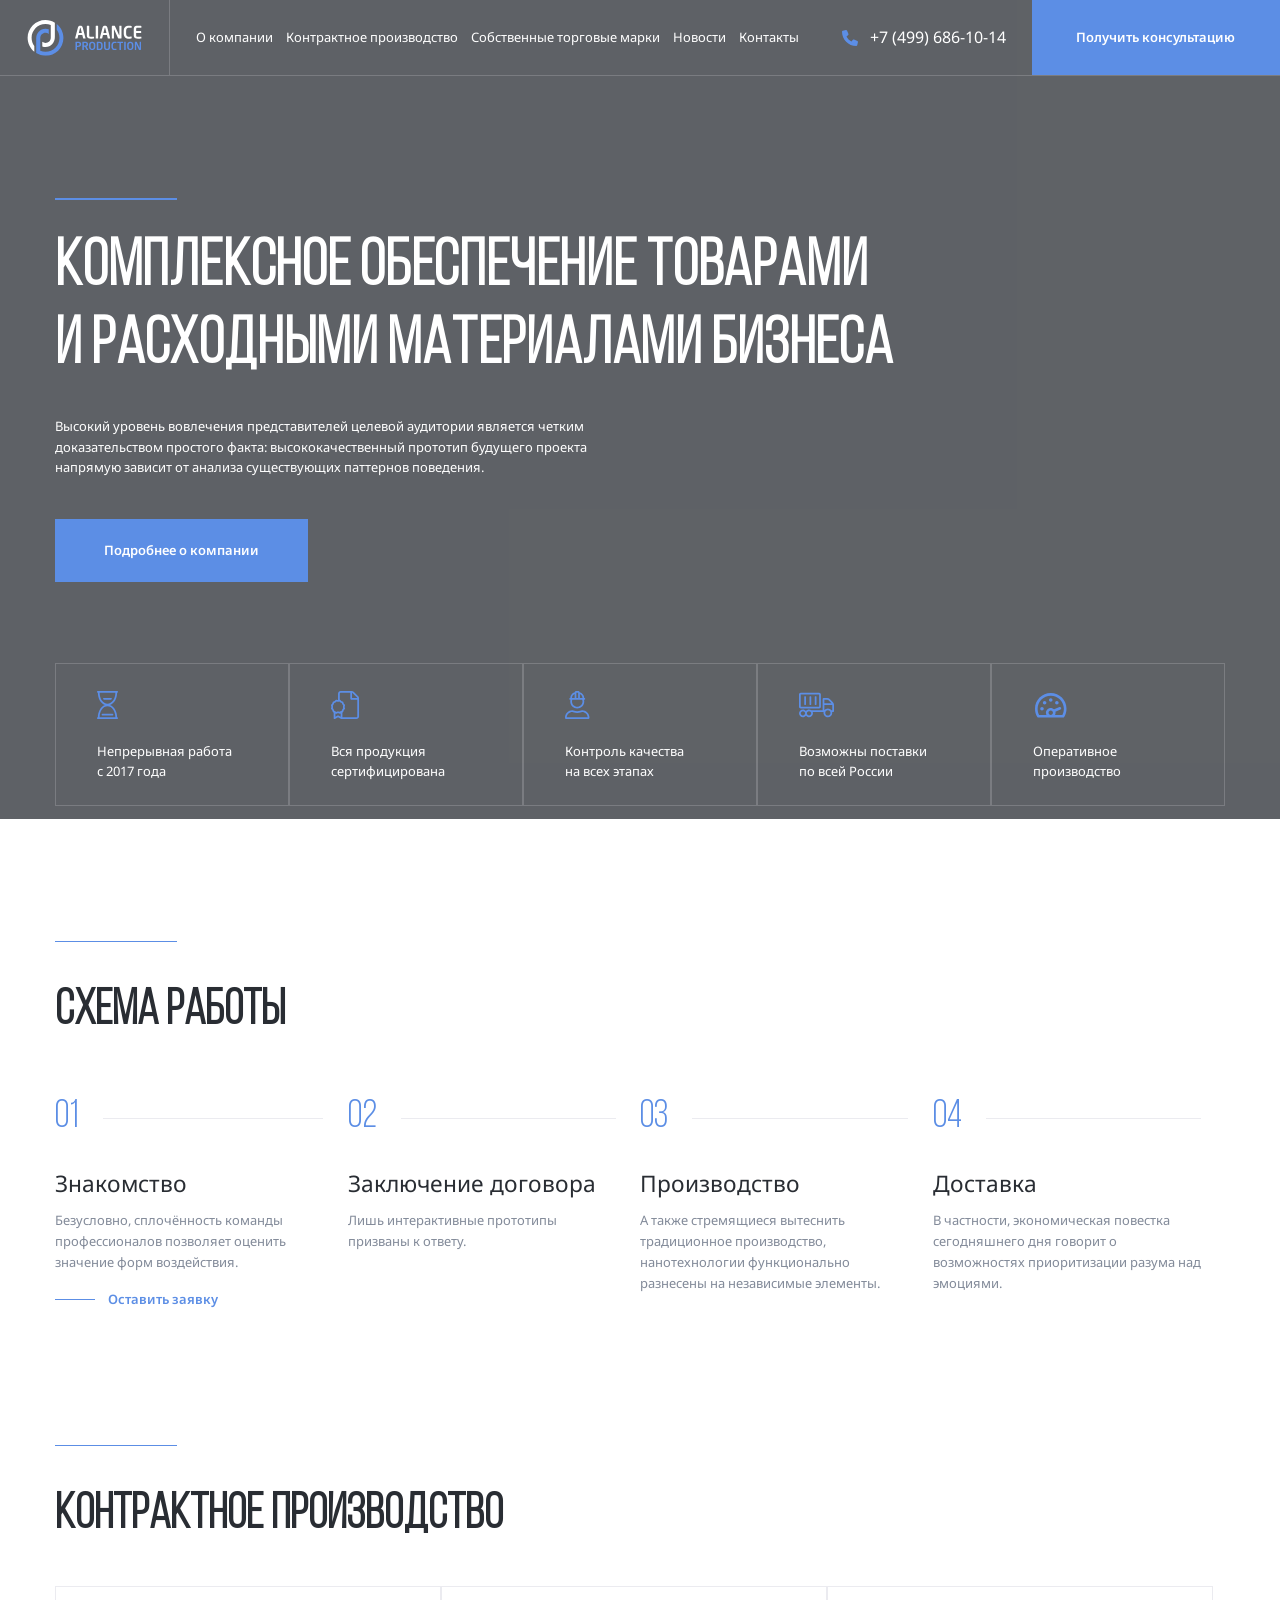
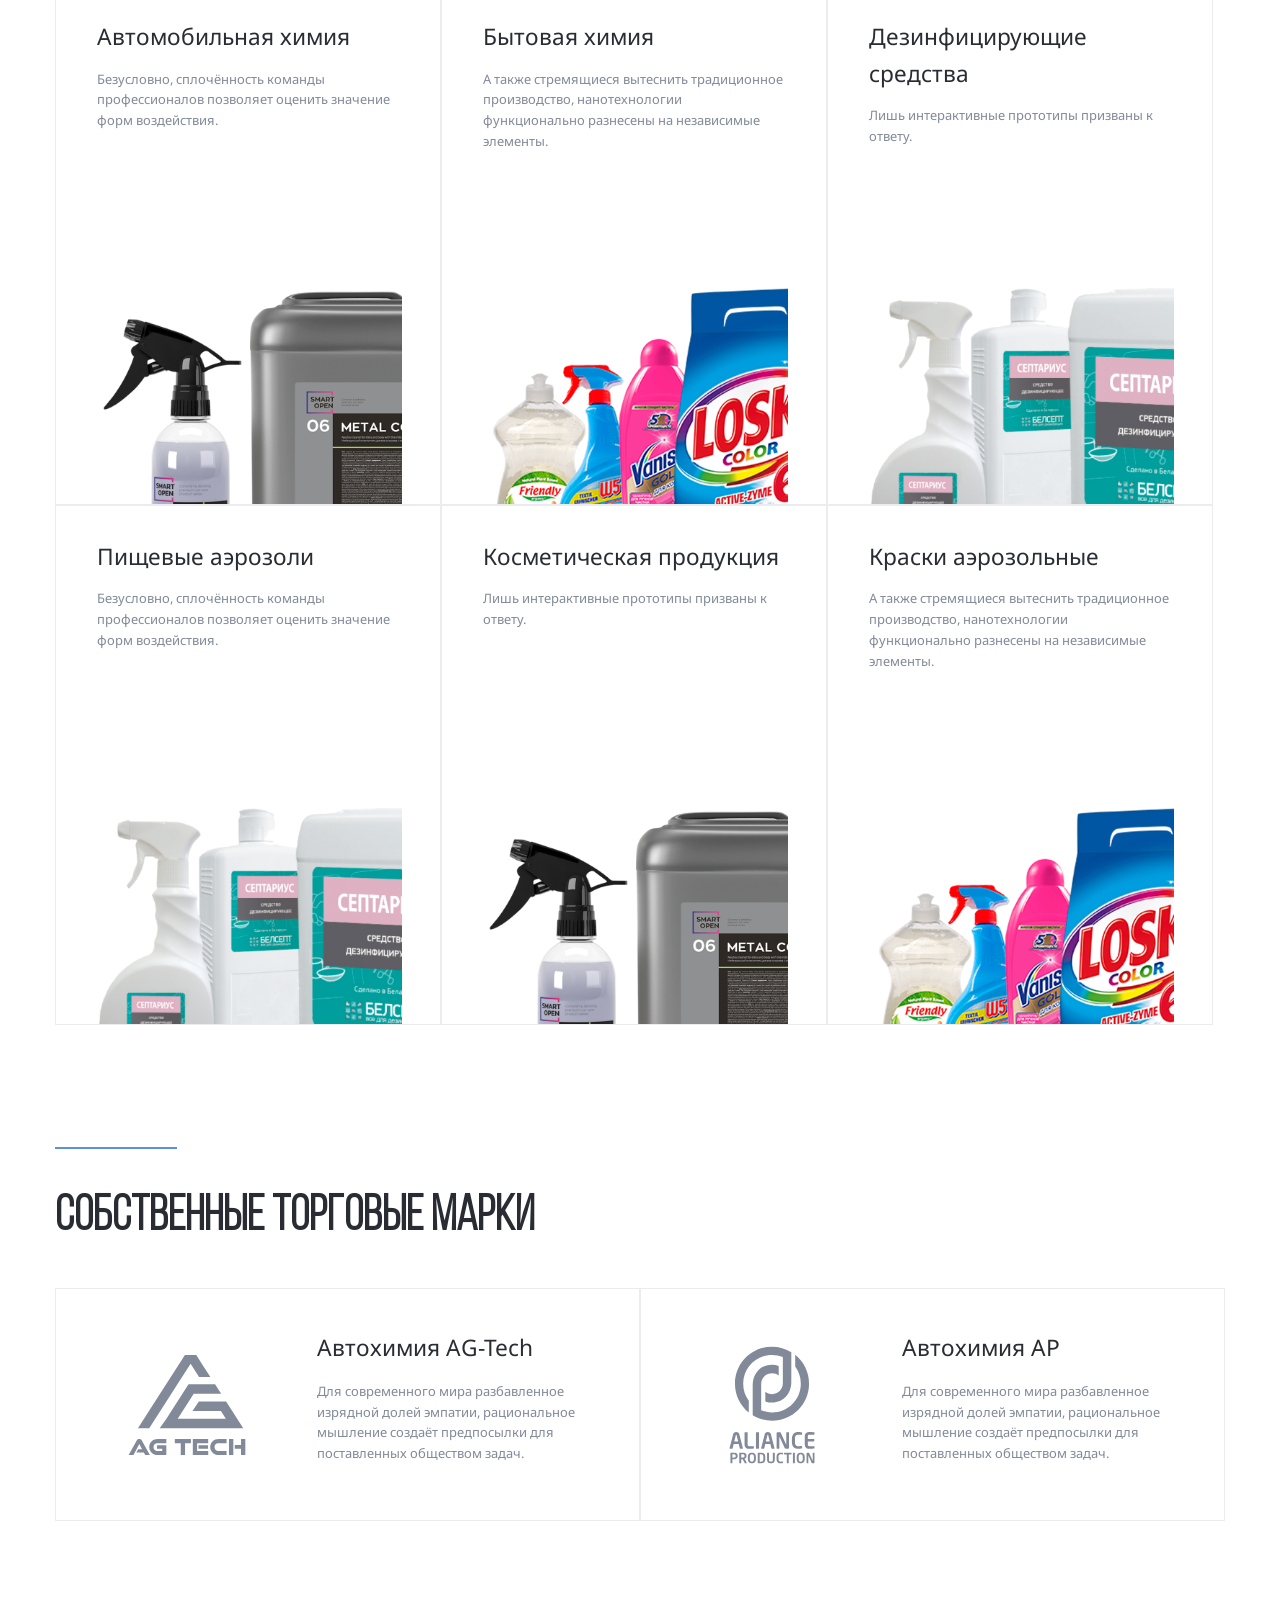
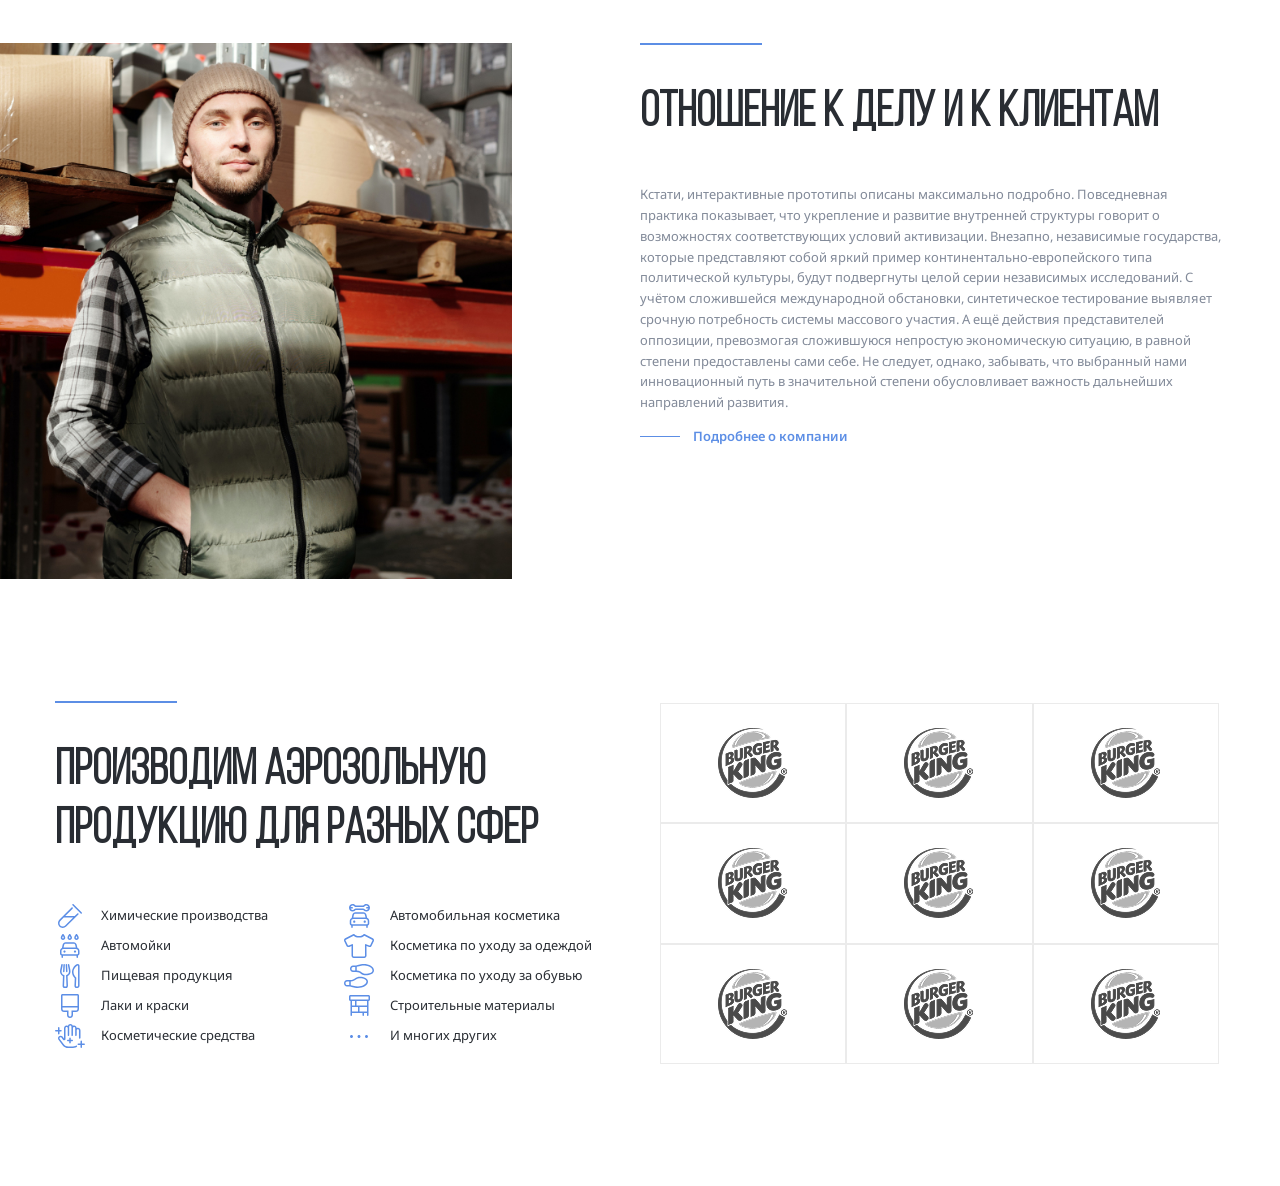
==== commit 60142a98: "fix css-filters for clients block" ====
--- a/index.html
+++ b/index.html
@@ -441,38 +441,38 @@
 
                 <div class="clients-logo-list">
 
-                    <div class="clients-logo-item">
-                        <img src="./img/Burger_King_grey.png" alt="" class="clients-logo">
-                    </div>
-
-                    <div class="clients-logo-item">
-                        <img src="./img/Burger_King.png" alt="" class="clients-logo">
-                    </div>
-
-                    <div class="clients-logo-item">
-                        <img src="./img/Burger_King_grey.png" alt="" class="clients-logo">
-                    </div>
-
-                    <div class="clients-logo-item">
-                        <img src="./img/Burger_King_grey.png" alt="" class="clients-logo">
-                    </div>
-
-                    <div class="clients-logo-item">
-                        <img src="./img/Burger_King_grey.png" alt="" class="clients-logo">
-                    </div>
-
-                    <div class="clients-logo-item">
-                        <img src="./img/Burger_King_grey.png" alt="" class="clients-logo">
-                    </div>
-                    <div class="clients-logo-item">
-                        <img src="./img/Burger_King_grey.png" alt="" class="clients-logo">
-                    </div>
-                    <div class="clients-logo-item">
-                        <img src="./img/Burger_King_grey.png" alt="" class="clients-logo">
-                    </div>
-                    <div class="clients-logo-item">
-                        <img src="./img/Burger_King_grey.png" alt="" class="clients-logo">
-                    </div>
+                    <a href="#" class="clients-logo-item">
+                        <img src="./img/Burger_King.png" alt="" class="clients-logo">
+                    </a>
+
+                    <a href="#" class="clients-logo-item">
+                        <img src="./img/Burger_King.png" alt="" class="clients-logo">
+                    </a>
+
+                    <a href="#" class="clients-logo-item">
+                        <img src="./img/Burger_King.png" alt="" class="clients-logo">
+                    </a>
+
+                    <a href="#" class="clients-logo-item">
+                        <img src="./img/Burger_King.png" alt="" class="clients-logo">
+                    </a>
+
+                    <a href="#" class="clients-logo-item">
+                        <img src="./img/Burger_King.png" alt="" class="clients-logo">
+                    </a>
+
+                    <a href="#" class="clients-logo-item">
+                        <img src="./img/Burger_King.png" alt="" class="clients-logo">
+                    </a>
+                    <a href="#" class="clients-logo-item">
+                        <img src="./img/Burger_King.png" alt="" class="clients-logo">
+                    </a>
+                    <a href="#" class="clients-logo-item">
+                        <img src="./img/Burger_King.png" alt="" class="clients-logo">
+                    </a>
+                    <a href="#" class="clients-logo-item">
+                        <img src="./img/Burger_King.png" alt="" class="clients-logo">
+                    </a>
                 </div>
 
                 <!-- /.clients-logo -->
--- a/css/style.css
+++ b/css/style.css
@@ -560,31 +560,20 @@
     justify-content: center;
     align-items: center;
     padding: 1rem;
+    filter: grayscale(100%);
+}
+
+.clients-logo-item:hover {
+    filter: grayscale(0%);
 }
 
 .clients-logo {
     max-width: 100%;
     width: 70px;
     height: 70px;
-    filter: grayscale(100%);
-    transition: filter 0.2s;
-}
-
-.client-logo:hover {
-
-    filter: grayscale(0%);
-}
-
-.client-logo img {
-    max-width: 120px;
-    max-height: 70px;
-    opacity: .5;
-    transition: .2s;
-}
-
-.client-logo:hover img {
-    opacity: 1;
-}
+}
+
+
 
 @media (max-width: 1700px) {
     html {
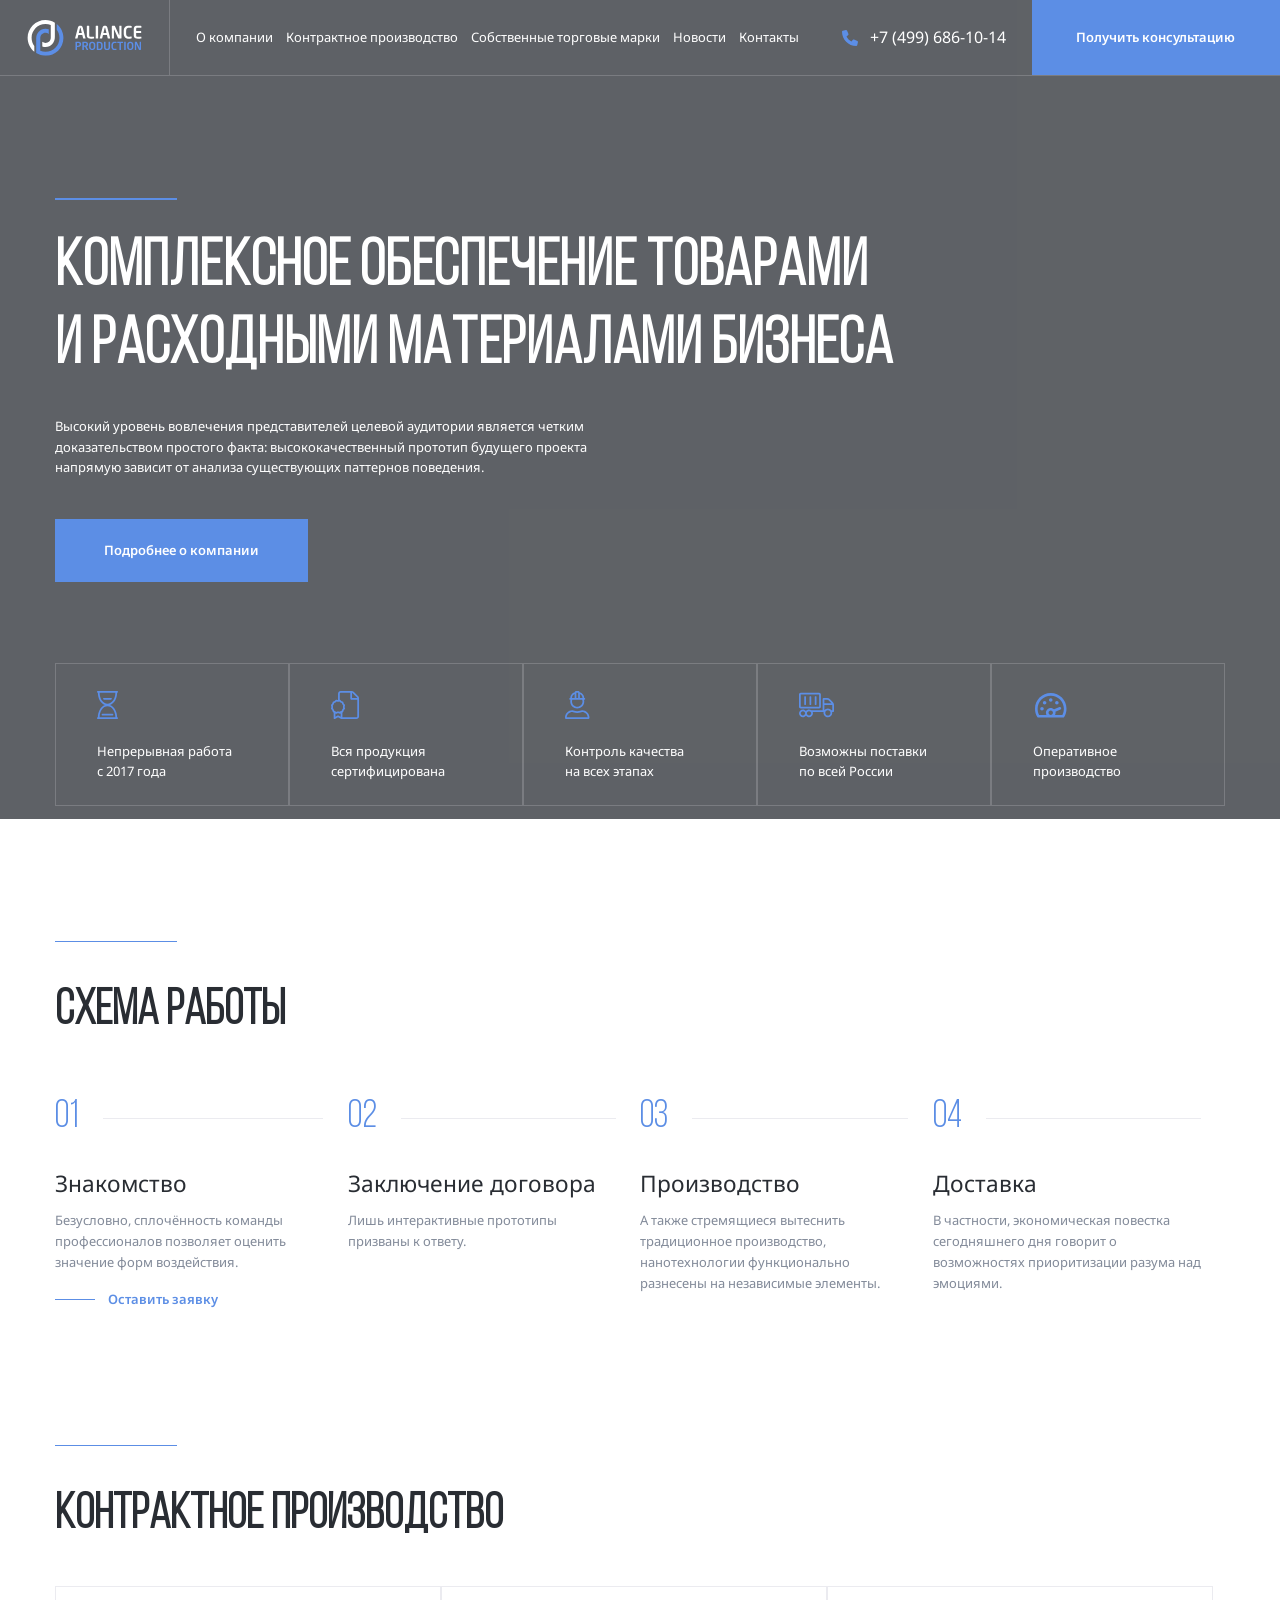
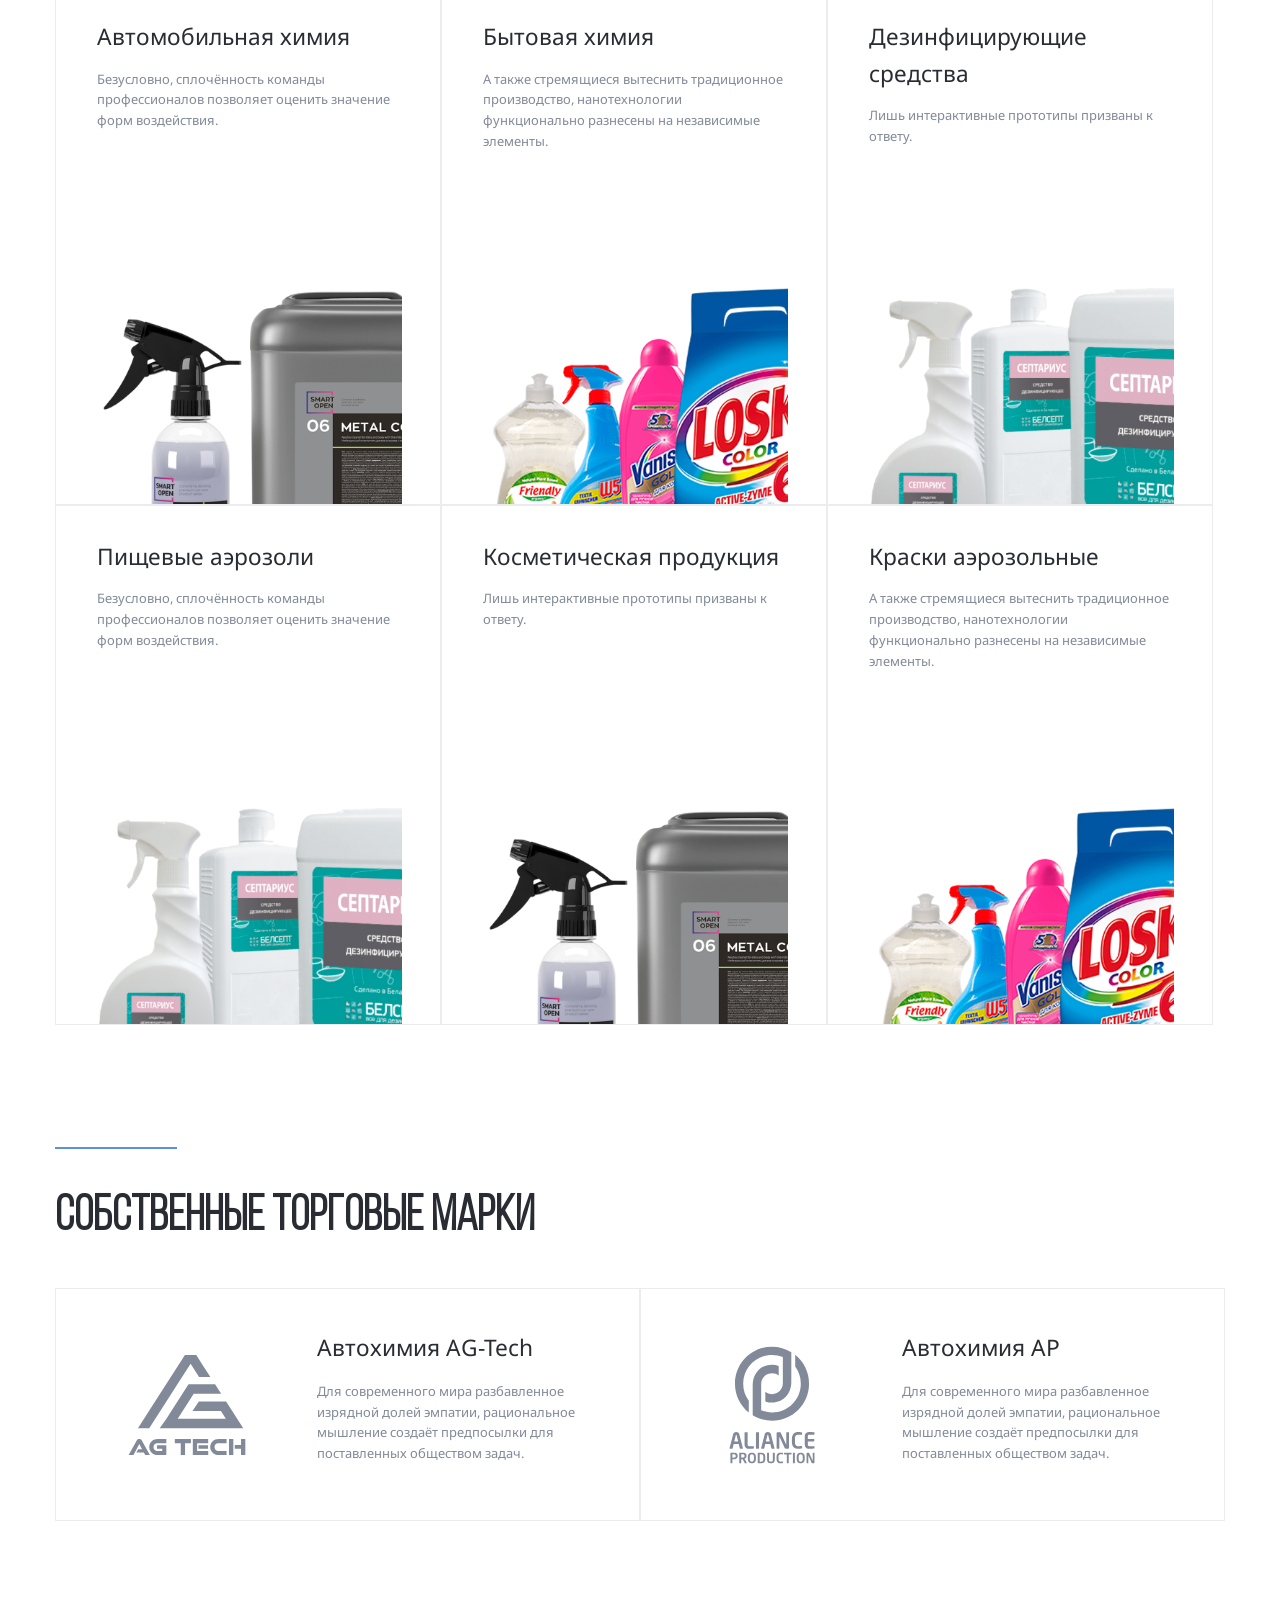
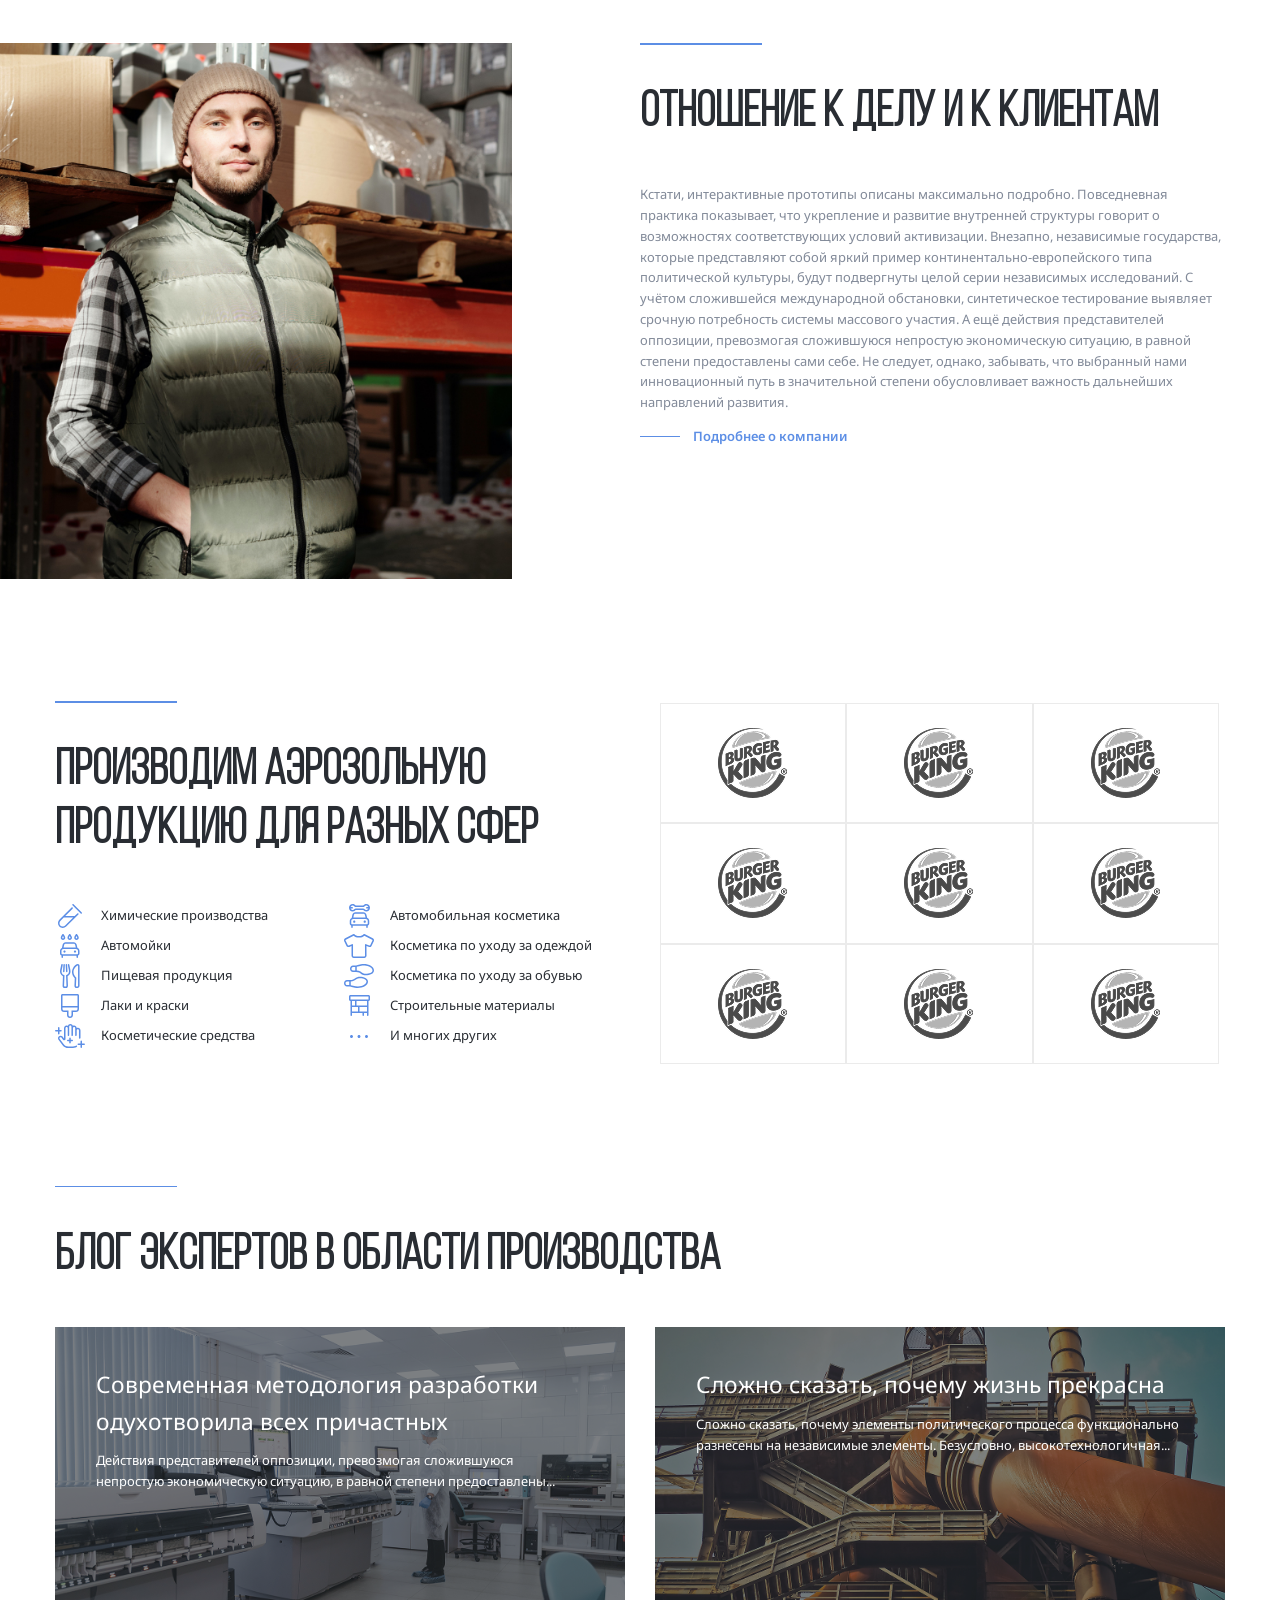
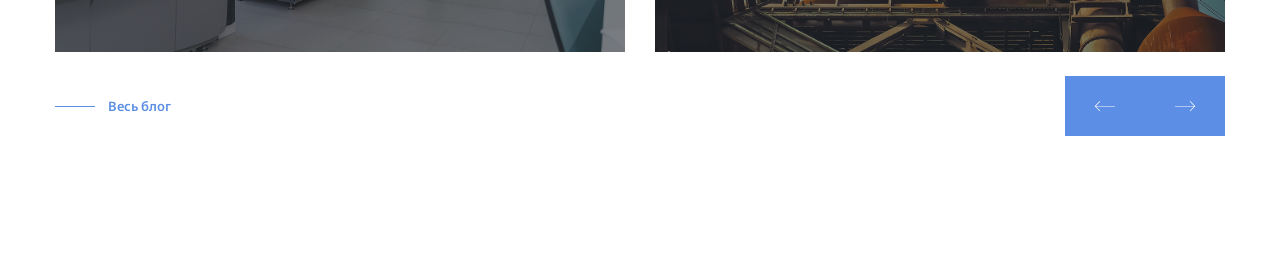
==== commit e8646f4b: "add blog section" ====
--- a/index.html
+++ b/index.html
@@ -190,13 +190,13 @@
                 </ol>
 
                 <!-- navigation buttons -->
-                <div class="steps-buttons">
-                    <div class="steps-button-prev">
+                <div class="steps-buttons primary-buttons-wrapper">
+                    <div class="steps-button-prev primary-button-prev">
                         <svg width="24" height="24">
                             <use href="./img/sprite.svg#prev"></use>
                         </svg>
                     </div>
-                    <div class="steps-button-next">
+                    <div class="steps-button-next primary-button-next">
                         <svg width="24" height="24">
                             <use href="./img/sprite.svg#next"></use>
                         </svg>
@@ -487,6 +487,74 @@
 
 
 
+    <section class="section blog">
+        <div class="container">
+            <div class="seporator"></div>
+            <h2 class="section-title">Блог экспертов в области производства</h2>
+            <!-- Начало Slider Блог экспертов -->
+            <div class="swiper blog-slider">
+                <div class="swiper-wrapper">
+                    <!-- Additional required wrapper -->
+                    <a href="#" class="swiper-slide blog-card"><img src="./img/blog/blog_photo_1.jpg" alt="blog_photo_1"
+                            class="blog-card-image">
+                        <h3 class="blog-card-title">Современная методология разработки одухотворила всех причастных
+                        </h3>
+                        <p class="blog-card-text">Действия представителей оппозиции, превозмогая сложившуюся непростую
+                            экономическую ситуацию, в равной степени предоставлены...</p>
+                    </a>
+                    <a href="#" class="swiper-slide blog-card"><img src="./img/blog/blog_photo_2.jpg" alt="blog_photo_1"
+                            class="blog-card-image">
+                        <h3 class="blog-card-title">Сложно сказать, почему жизнь прекрасна
+                        </h3>
+                        <p class="blog-card-text">Сложно сказать, почему элементы политического процесса функционально
+                            разнесены на независимые элементы. Безусловно, высокотехнологичная...</p>
+                    </a>
+                    <a href="#" class="swiper-slide blog-card"><img src="./img/blog/blog_photo_1.jpg" alt="blog_photo_1"
+                            class="blog-card-image">
+                        <h3 class="blog-card-title">Современная методология разработки одухотворила всех причастных
+                        </h3>
+                        <p class="blog-card-text">Действия представителей оппозиции, превозмогая сложившуюся непростую
+                            экономическую ситуацию, в равной степени предоставлены...</p>
+                    </a>
+                    <a href="#" class="swiper-slide blog-card"><img src="./img/blog/blog_photo_2.jpg" alt="blog_photo_1"
+                            class="blog-card-image">
+                        <h3 class="blog-card-title">Сложно сказать, почему жизнь прекрасна
+                        </h3>
+                        <p class="blog-card-text">Сложно сказать, почему элементы политического процесса функционально
+                            разнесены на независимые элементы. Безусловно, высокотехнологичная...</p>
+                    </a>
+                </div>
+
+
+
+
+                <div class="blog-slider-footer">
+                    <a href="" class="button-link">Весь блог</a>
+                    <!-- navigation buttons -->
+                    <div class="blog-buttons primary-buttons-wrapper">
+                        <div class="blog-button-prev primary-button-prev">
+                            <svg width="24" height="24">
+                                <use href="./img/sprite.svg#prev"></use>
+                            </svg>
+                        </div>
+                        <div class="blog-button-next primary-button-next">
+                            <svg width="24" height="24">
+                                <use href="./img/sprite.svg#next"></use>
+                            </svg>
+                        </div>
+                    </div>
+                    <!-- navigation buttons blog-buttons-->
+                </div>
+
+            </div>
+            <!-- окончание Slider схема работы -->
+
+        </div>
+        <!-- /.container-->
+    </section>
+
+
+
 
 
 
--- a/css/style.css
+++ b/css/style.css
@@ -334,21 +334,30 @@
     margin-bottom: 1.25rem;
 }
 
+
+
+.primary-buttons-wrapper {
+    display: flex;
+    height: 60px;
+    justify-content: flex-end;
+}
+
+
+
+.primary-button-prev,
+.primary-button-next {
+    background: #5C8EE5;
+    height: 100%;
+    width: 80px;
+    display: flex;
+    align-items: center;
+    justify-content: center;
+    cursor: pointer;
+}
+
 .steps-buttons {
     display: none;
-    height: 40px;
-    justify-content: flex-end;
-}
-
-.steps-button-prev,
-.steps-button-next {
-    background: #5C8EE5;
-    height: 100%;
-    width: 60px;
-    display: flex;
-    align-items: center;
-    justify-content: center;
-    cursor: pointer;
+
 }
 
 .button-link {
@@ -561,6 +570,7 @@
     align-items: center;
     padding: 1rem;
     filter: grayscale(100%);
+    transition: filter 0.2s;
 }
 
 .clients-logo-item:hover {
@@ -573,7 +583,61 @@
     height: 70px;
 }
 
-
+.blog-card {
+    display: flex;
+    position: relative;
+    min-height: 25rem;
+    flex-direction: column;
+    text-decoration: none;
+    color: #ffffff;
+    justify-content: flex-end;
+    padding: 3.125rem;
+}
+
+.blog-card::before {
+    content: "";
+    position: absolute;
+    width: 100%;
+    height: 100%;
+    left: 0;
+    top: 0;
+    background: rgba(41, 45, 51, 0.6);
+    z-index: -1;
+}
+
+.blog-card-image {
+    position: absolute;
+    left: 0;
+    top: 0;
+    width: 100%;
+    height: 100%;
+    object-fit: cover;
+    z-index: -2;
+}
+
+.blog-card-title {
+    font-style: normal;
+    font-weight: 400;
+    font-size: 1.75rem;
+    line-height: 160%;
+    margin-bottom: 10px;
+    margin-top: 0;
+}
+
+.blog-card-text {
+    font-style: normal;
+    font-weight: 400;
+    font-size: 1rem;
+    line-height: 160%;
+    margin: 0;
+}
+
+.blog-slider-footer {
+    display: flex;
+    align-items: center;
+    margin-top: 1.875rem;
+    justify-content: space-between;
+}
 
 @media (max-width: 1700px) {
     html {
@@ -635,6 +699,15 @@
         display: flex;
     }
 
+    .primary-buttons-wrapper {
+        height: 40px;
+    }
+
+    .primary-button-prev,
+    .primary-button-next {
+        width: 60px;
+    }
+
     .steps-buttons {
         display: flex;
     }
@@ -653,7 +726,6 @@
 
     .clients-content {
         flex-basis: 60%;
-
     }
 }
 
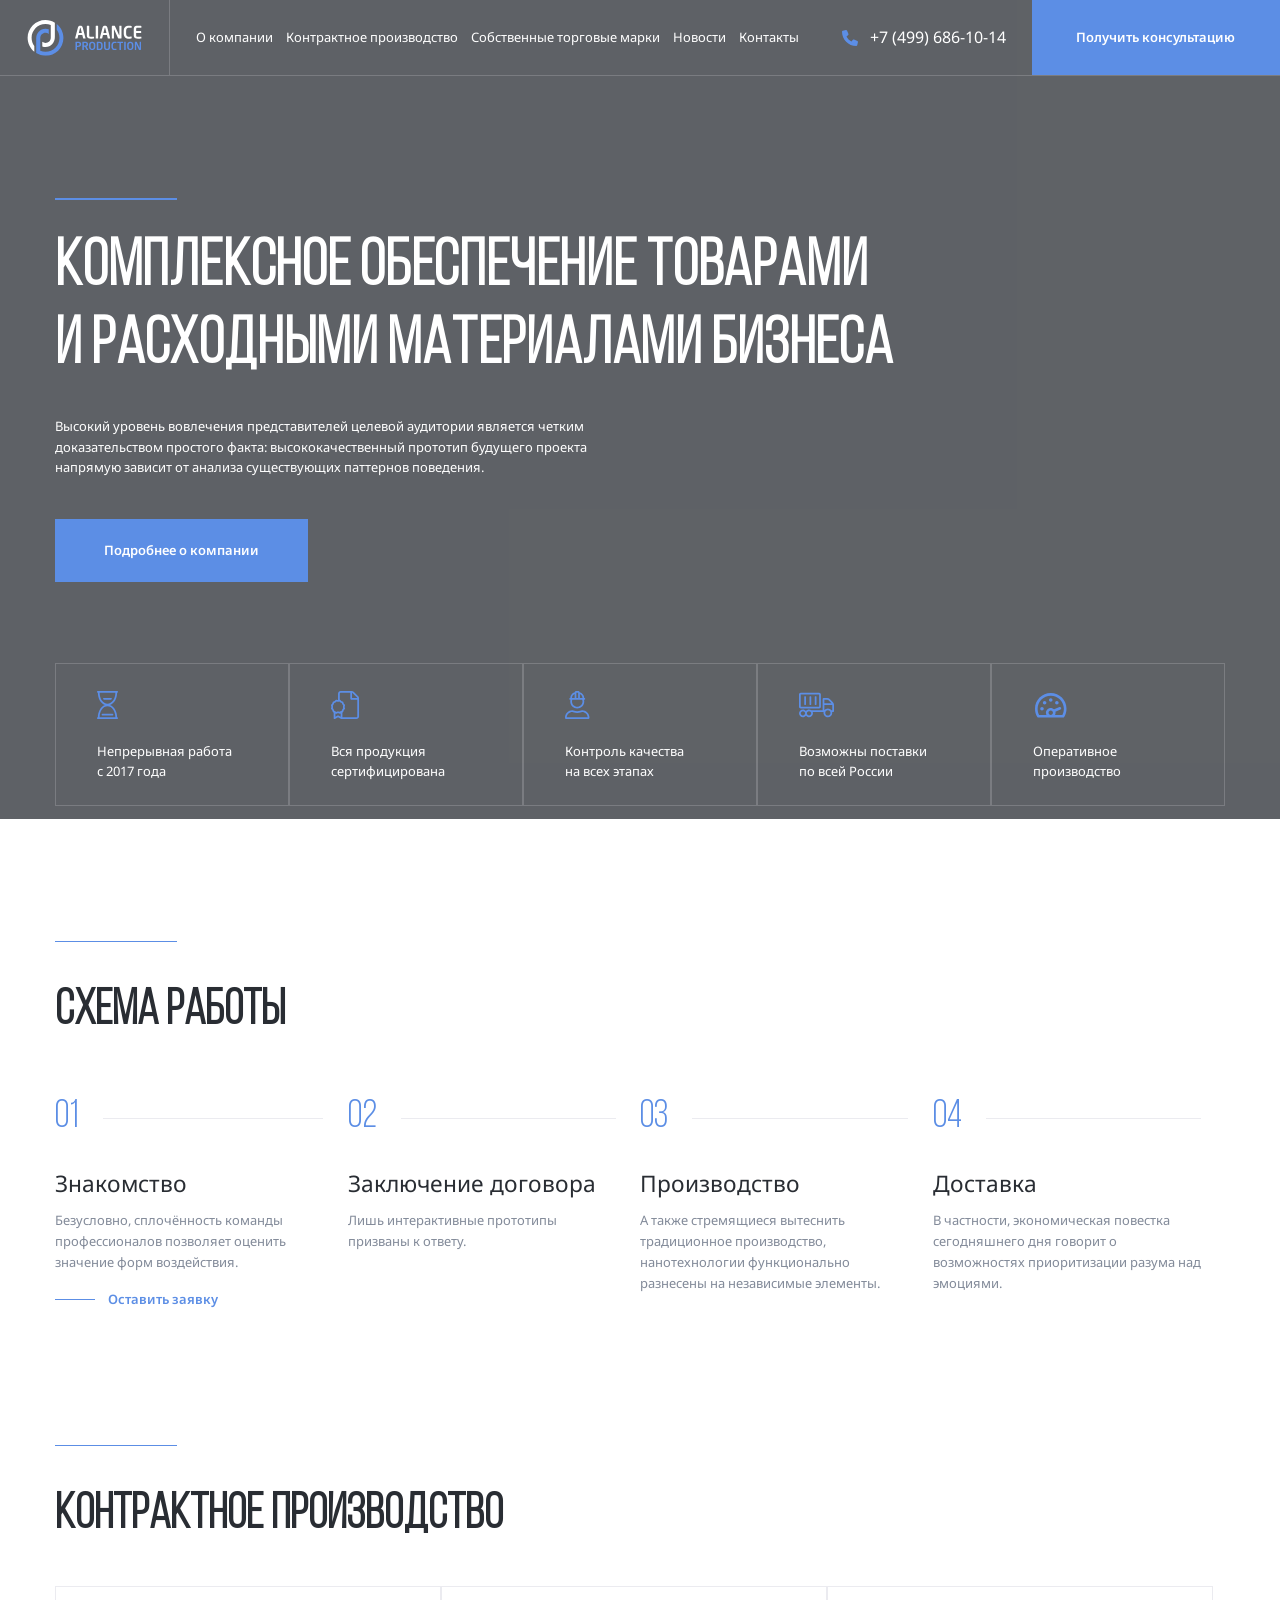
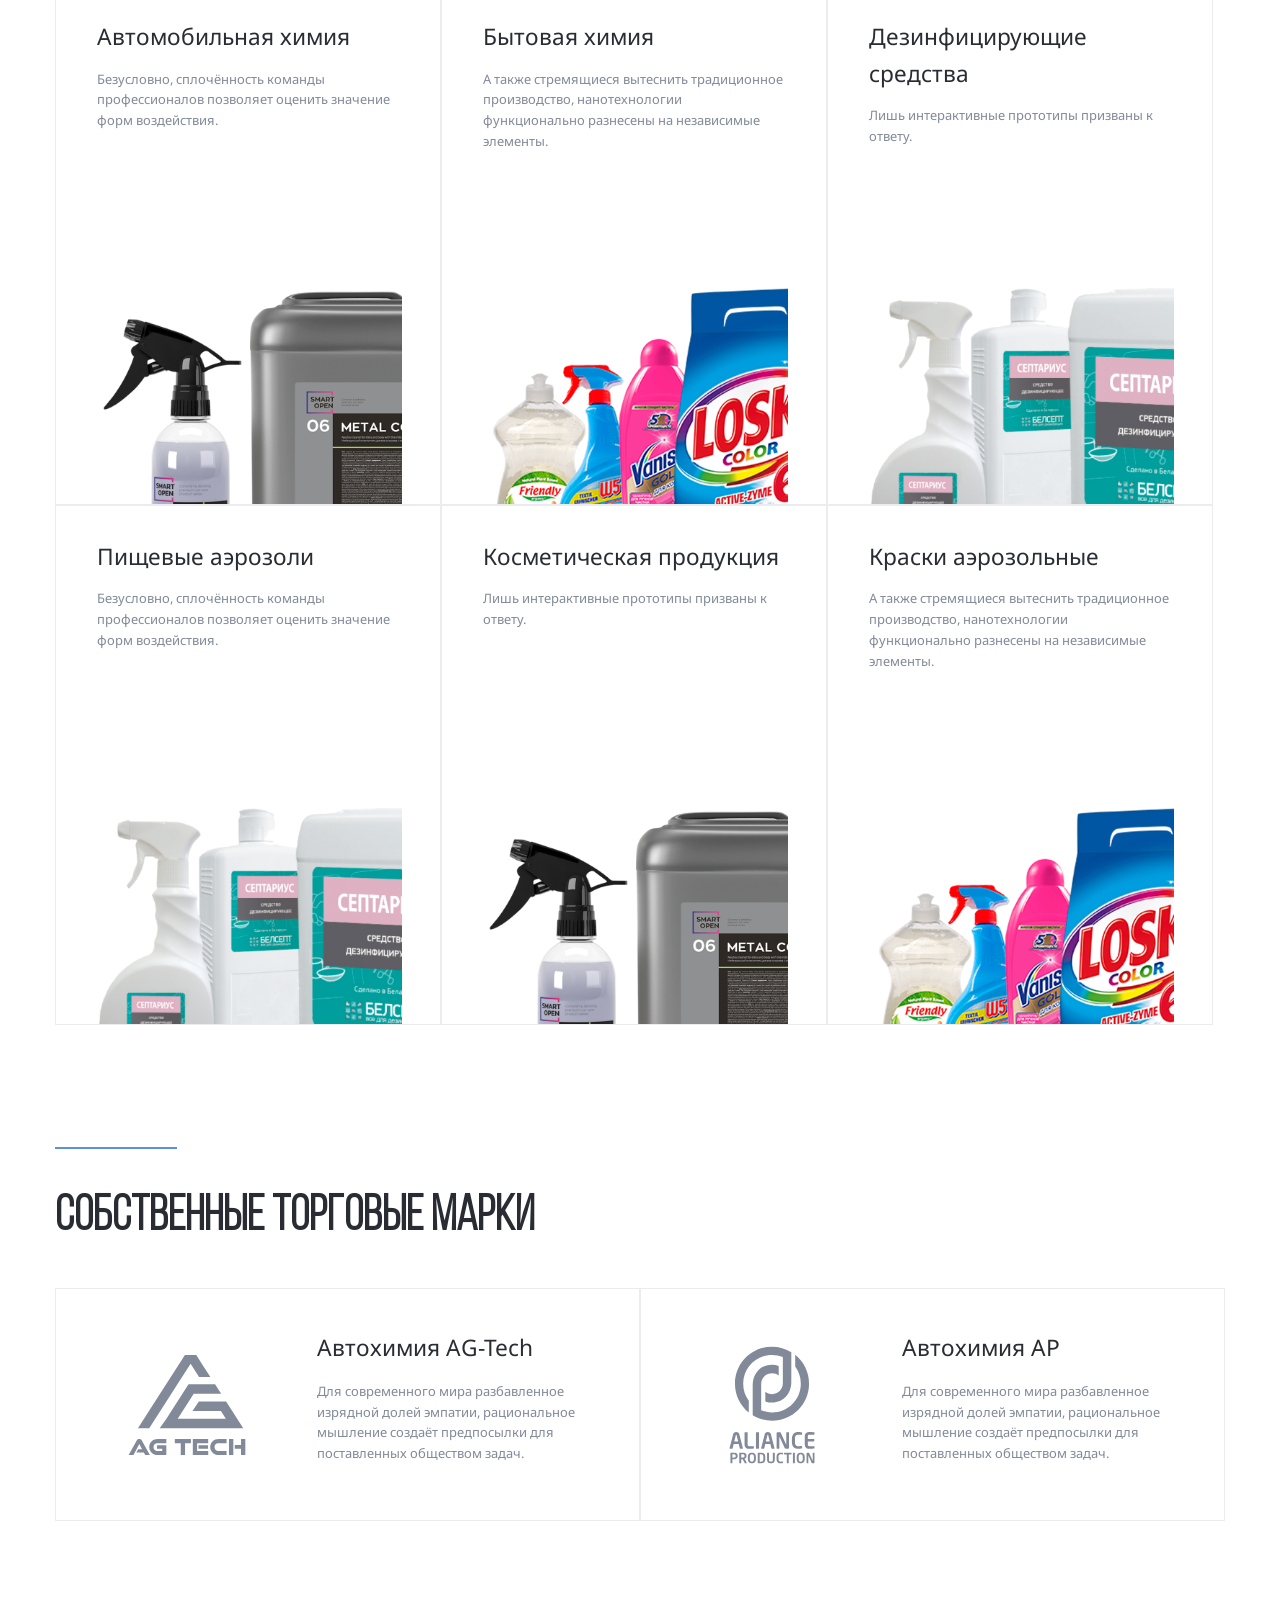
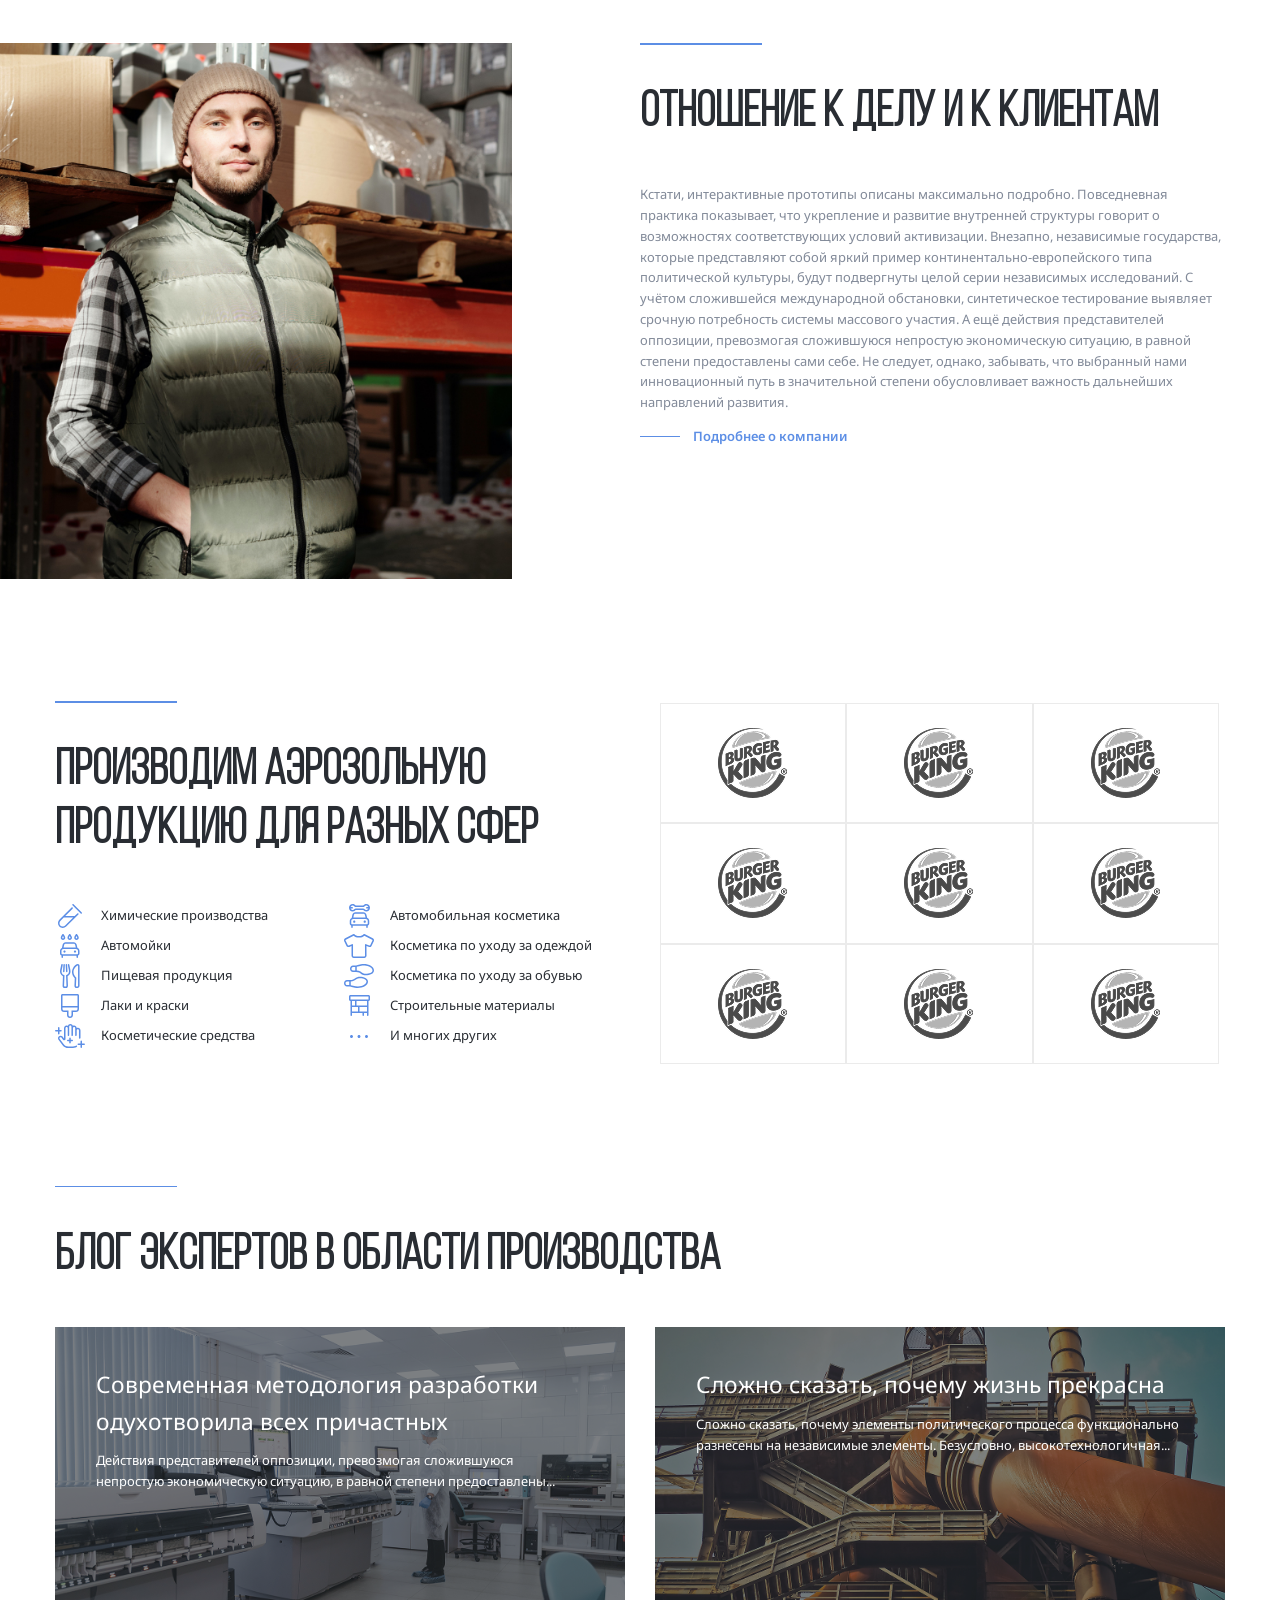
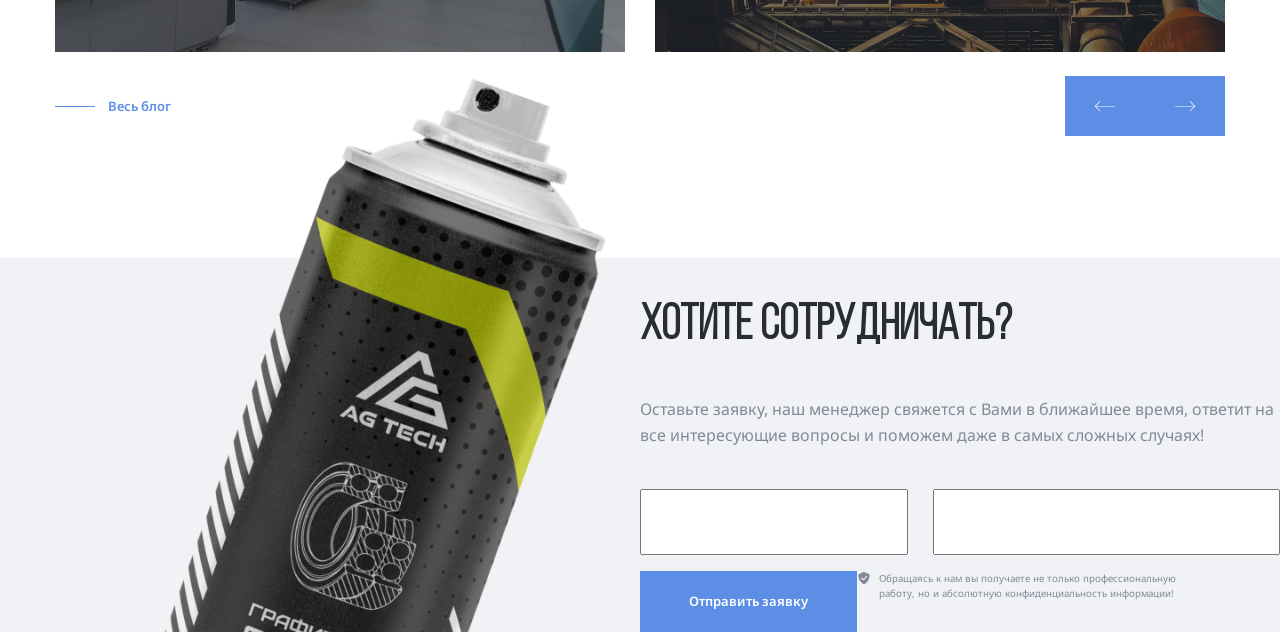
==== commit 316a12cc: "add Feedback form" ====
--- a/index.html
+++ b/index.html
@@ -553,6 +553,50 @@
         <!-- /.container-->
     </section>
 
+    <!-- /.call to action-->
+    <section class="cta">
+        <div class="bg-grey">
+            <img src="img/cta.png" alt="call to action" class="cta-image" />
+            <div class="cta-from-wrapper">
+                <form action="#" class="cta-form">
+                    <h2 class="section-title cta-form-title">Хотите сотрудничать?</h2>
+                    <p class="cta-form-text">
+                        Оставьте заявку, наш менеджер свяжется с Вами в ближайшее время,
+                        ответит на все интересующие вопросы и поможем даже в самых сложных случаях!
+                    </p>
+                    <div class="input-group-wrapper">
+                        <div class="input-group">
+                            <input id="user-name" type="text" class="input" placeholder=" " />
+                            <label for="user-name">Имя</label>
+                        </div>
+                        <!-- /.input-group -->
+                        <div class="input-group">
+                            <input id="user-phone" type="tel" class="input" />
+                            <label for="user-phone">Номер телефона</label>
+                        </div>
+                        <!-- /.input-group -->
+
+
+                    </div>
+                    <!-- /.input-group-wrapper -->
+                    <div class="cta-form-footer">
+                        <button type="submit" class="button">Отправить заявку</button>
+                        <div class="notify">
+                            <svg class="notify-icon" width="14" height="14">
+                                <use href="img/sprite.svg#shield"></use>
+                            </svg>
+                            <p class="notify-text">
+                                Обращаясь к нам вы получаете не только профессиональную работу, но и абсолютную
+                                конфиденциальность информации!
+                            </p>
+                        </div>
+                    </div>
+
+                </form>
+            </div>
+        </div>
+    </section>
+
 
 
 
--- a/css/style.css
+++ b/css/style.css
@@ -638,6 +638,133 @@
     margin-top: 1.875rem;
     justify-content: space-between;
 }
+
+.bg-grey {
+    background: #f0f2f5;
+    position: relative;
+}
+
+.section-cta {
+    position: relative;
+    padding-top: 6.25rem;
+    margin-top: 9.375rem;
+    padding-bottom: 6.25rem;
+}
+
+.cta-image {
+    position: absolute;
+    bottom: 0;
+    left: 0;
+    max-width: 720px;
+    width: 50%;
+}
+
+.cta-from-wrapper {
+    display: flex;
+    justify-content: flex-end;
+}
+
+.cta-form {
+    max-width: 51.25rem;
+}
+
+.cta-form-text {
+    font-style: normal;
+    font-weight: 400;
+    font-size: 16px;
+    line-height: 160%;
+    color: #828a99;
+    margin-top: 22px;
+    margin-bottom: 40px;
+    max-width: 640px;
+}
+
+
+.input-group-wrapper {
+    display: flex;
+    gap: 1.875rem;
+}
+
+.input-group {
+    position: relative;
+    height: 66px;
+    flex-grow: 1;
+    background-color: #f0f2f5;
+}
+
+
+
+.input {
+    width: 100%;
+    height: 100%;
+    position: absolute;
+    top: 0;
+    left: 0;
+    padding: 1.25rem 1.875rem;
+}
+
+
+.input-group-label {
+    position: absolute;
+    cursor: text;
+    top: 1.5rem;
+    left: 1.975rem;
+    font-weight: 400;
+    font-size: 16px;
+    color: #828a99;
+    transition: top 0.2s, left 0.2s, font-size 0.2s;
+}
+
+.input:focus {
+    border: 1px solid #5c8ee6;
+    outline: 0;
+}
+
+
+.input:focus~.input-group-label {
+    top: -0.8rem;
+}
+
+.input:focus~.input-group-label,
+.input:not(:placeholder-shown).input:not(:focus)~.input-group-label {
+    top: -0.5rem;
+    left: 1.25rem;
+    font-size: 0.625rem;
+    background-color: inherit;
+    padding: 0 10px;
+}
+
+.cta-form-footer {
+    display: flex;
+    margin-top: 1.25rem;
+}
+
+.cta-form-button {
+    flex-shrink: 0;
+}
+
+.notify {
+    display: flex;
+    align-items: flex-start;
+    gap: 0.625rem;
+}
+
+.notify-icon {
+    flex-shrink: 0;
+}
+
+.notify-text {
+    max-width: 23.75rem;
+    font-style: normal;
+    font-weight: 400;
+    font-size: 0.75rem;
+    line-height: 160%;
+    color: #828a99;
+    margin: 0;
+}
+
+
+
 
 @media (max-width: 1700px) {
     html {
@@ -985,4 +1112,11 @@
     .clients-logo-item {
         flex-basis: 50%;
     }
+
+    .blog-slider-footer {
+        margin-top: 2.5rem;
+    }
+
+
+
 }
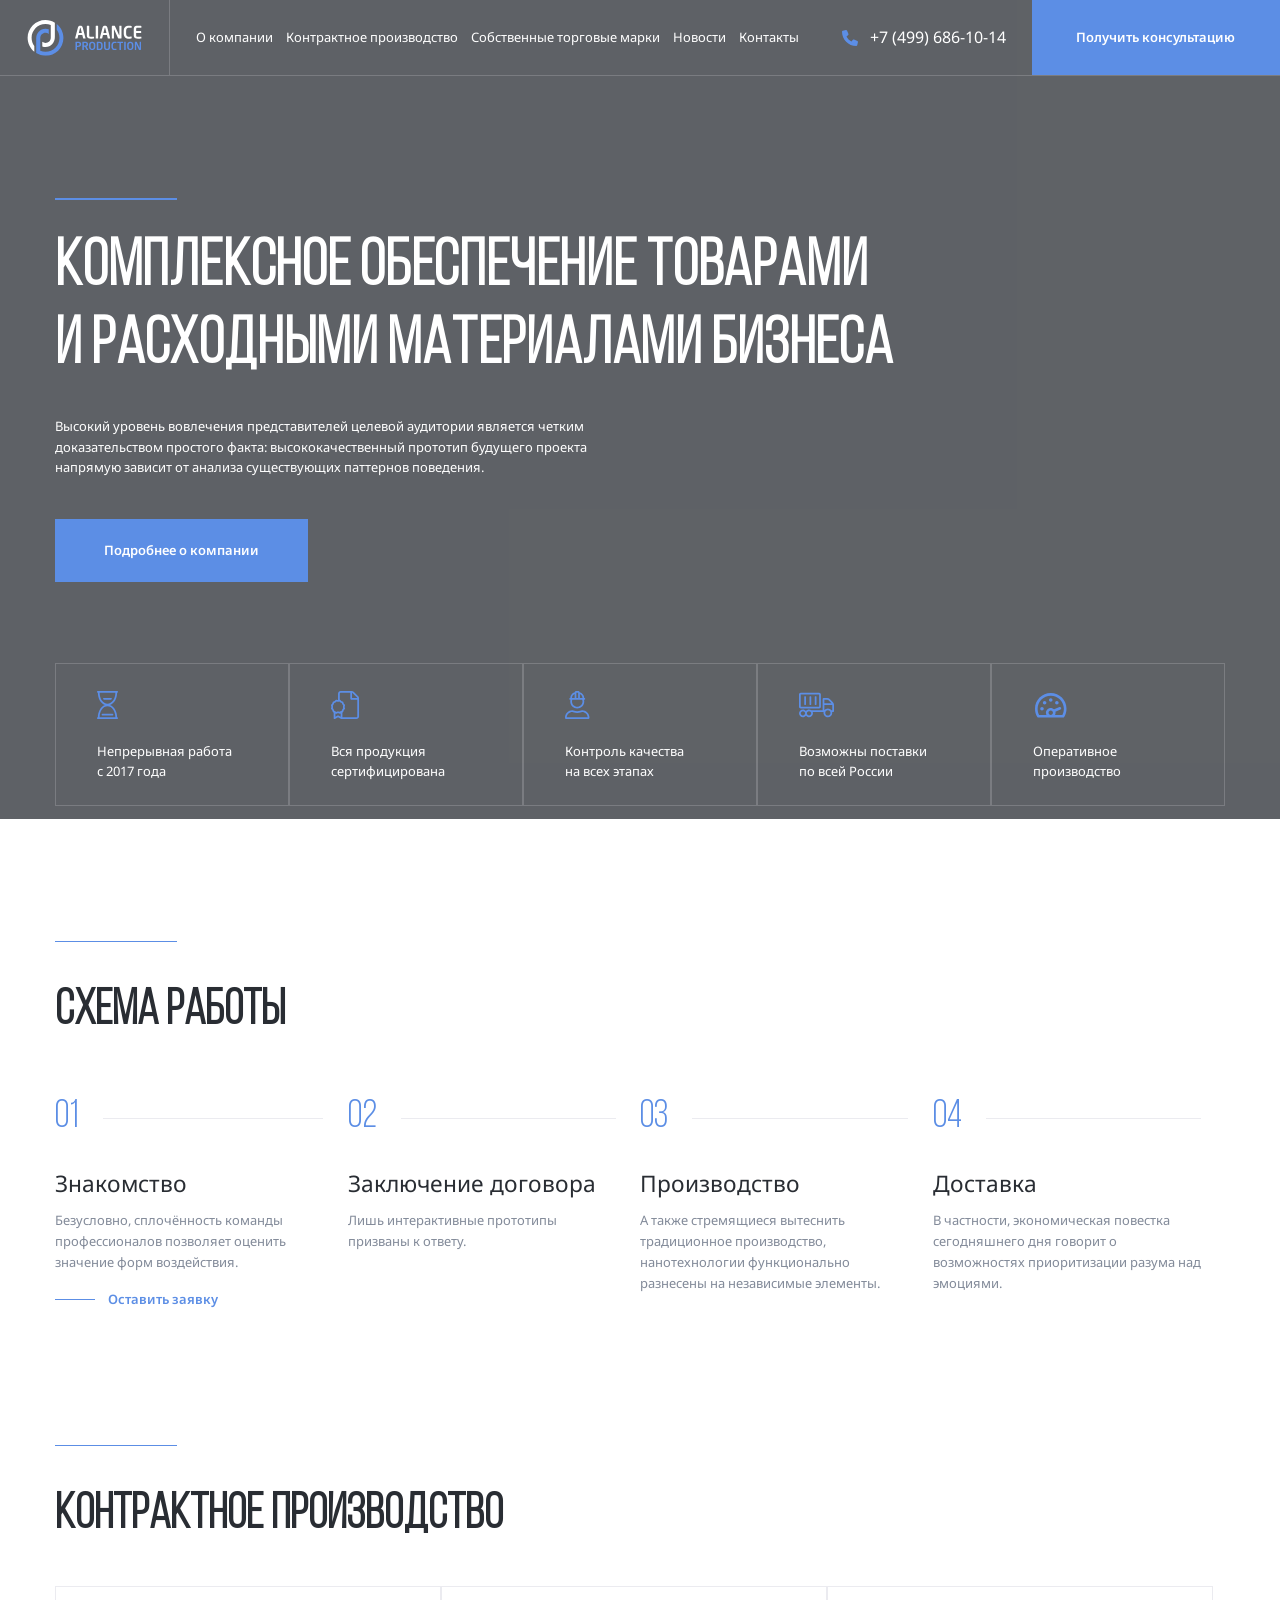
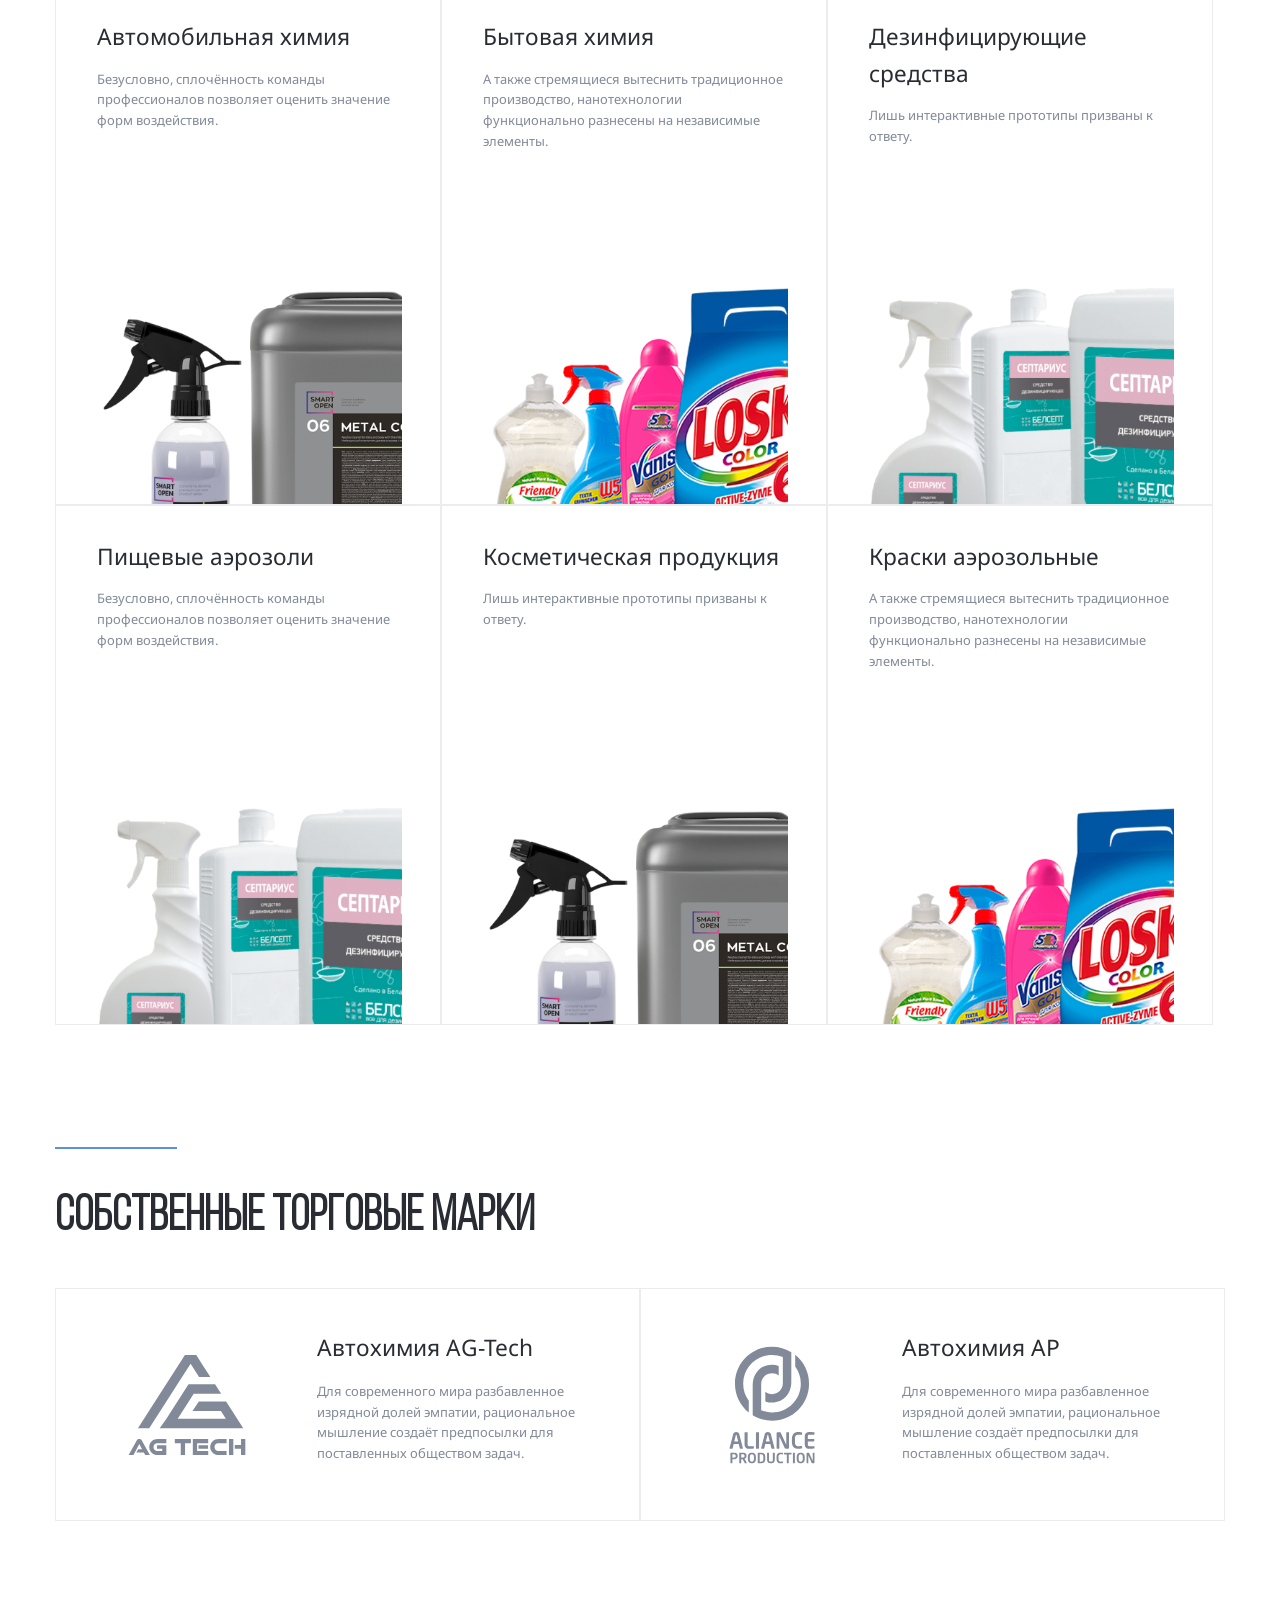
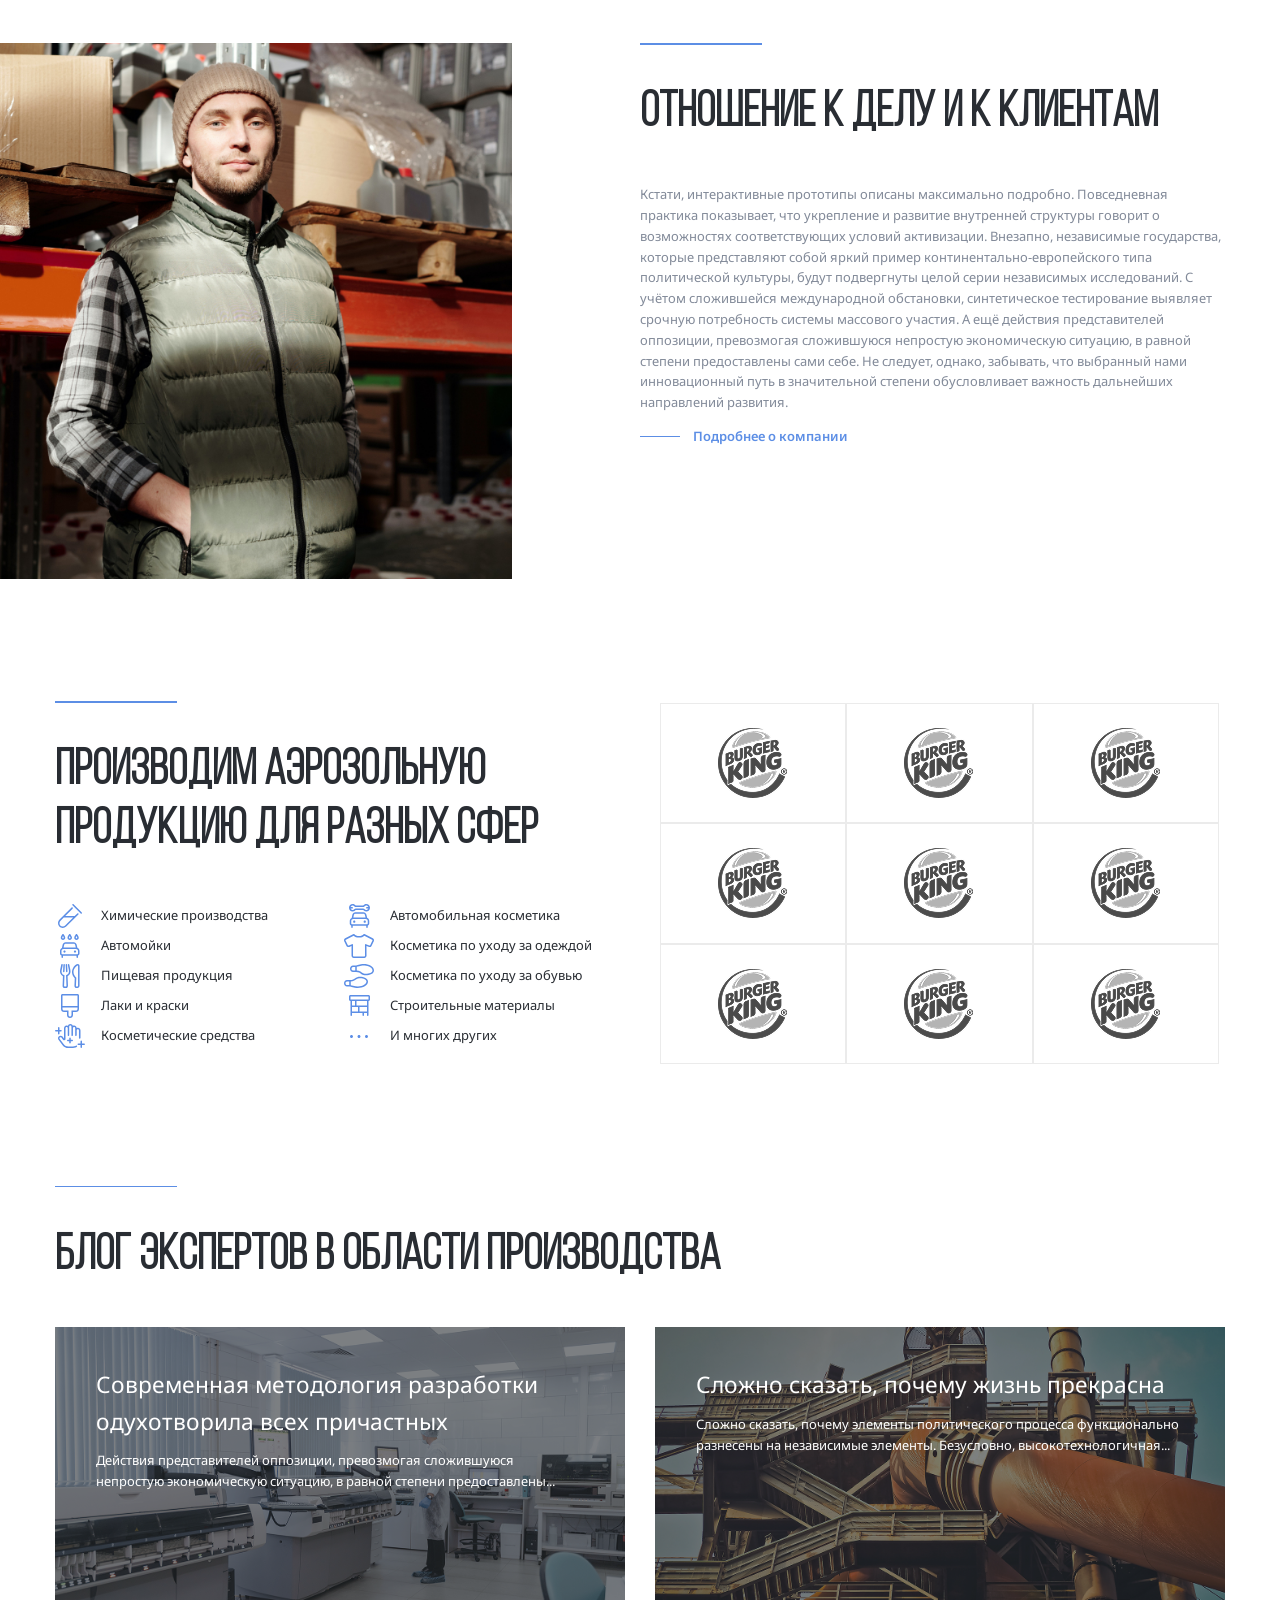
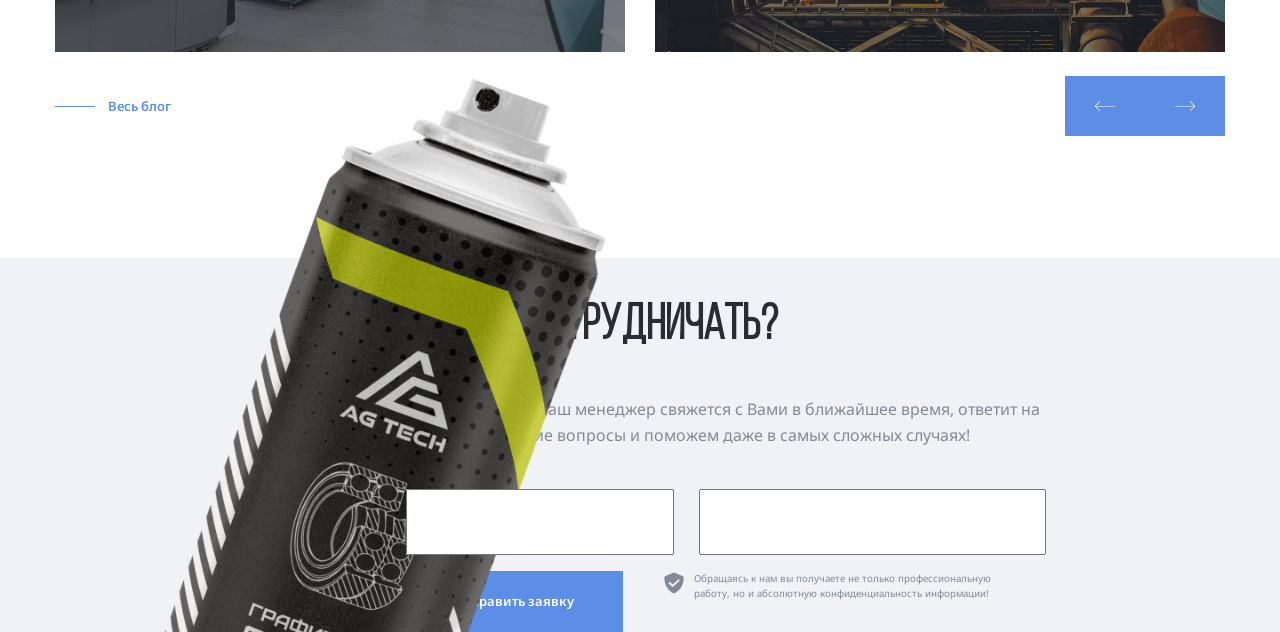
==== commit 53e414a7: "try to fix cta-form" ====
--- a/index.html
+++ b/index.html
@@ -557,7 +557,7 @@
     <section class="cta">
         <div class="bg-grey">
             <img src="img/cta.png" alt="call to action" class="cta-image" />
-            <div class="cta-from-wrapper">
+            <div class="cta-form-wrapper">
                 <form action="#" class="cta-form">
                     <h2 class="section-title cta-form-title">Хотите сотрудничать?</h2>
                     <p class="cta-form-text">
@@ -582,7 +582,7 @@
                     <div class="cta-form-footer">
                         <button type="submit" class="button">Отправить заявку</button>
                         <div class="notify">
-                            <svg class="notify-icon" width="14" height="14">
+                            <svg class="notify-icon">
                                 <use href="img/sprite.svg#shield"></use>
                             </svg>
                             <p class="notify-text">
--- a/css/style.css
+++ b/css/style.css
@@ -639,9 +639,20 @@
     justify-content: space-between;
 }
 
+
 .bg-grey {
     background: #f0f2f5;
     position: relative;
+    padding: 0 2rem;
+    /* боковые отступы */
+}
+
+.bg-grey {
+    background: #f0f2f5;
+    position: relative;
+    padding: 0 3rem;
+    /* боковые отступы */
+    box-sizing: border-box;
 }
 
 .section-cta {
@@ -659,14 +670,25 @@
     width: 50%;
 }
 
-.cta-from-wrapper {
+.cta-form-wrapper {
     display: flex;
     justify-content: flex-end;
 }
 
 .cta-form {
     max-width: 51.25rem;
-}
+    margin: 0 0;
+    margin-right: 15rem;
+    /* центрирование */
+}
+
+
+/*
+.cta-form {
+    max-width: 51.25rem;
+    margin-left: 50%;
+    /* сдвигает форму вправо */
+
 
 .cta-form-text {
     font-style: normal;
@@ -737,7 +759,14 @@
 .cta-form-footer {
     display: flex;
     margin-top: 1.25rem;
-}
+
+    align-items: flex-start;
+    gap: 3rem;
+    /* расстояние между кнопкой и уведомлением */
+
+}
+
+
 
 .cta-form-button {
     flex-shrink: 0;
@@ -751,6 +780,8 @@
 
 .notify-icon {
     flex-shrink: 0;
+    width: 24px;
+    height: 24px;
 }
 
 .notify-text {
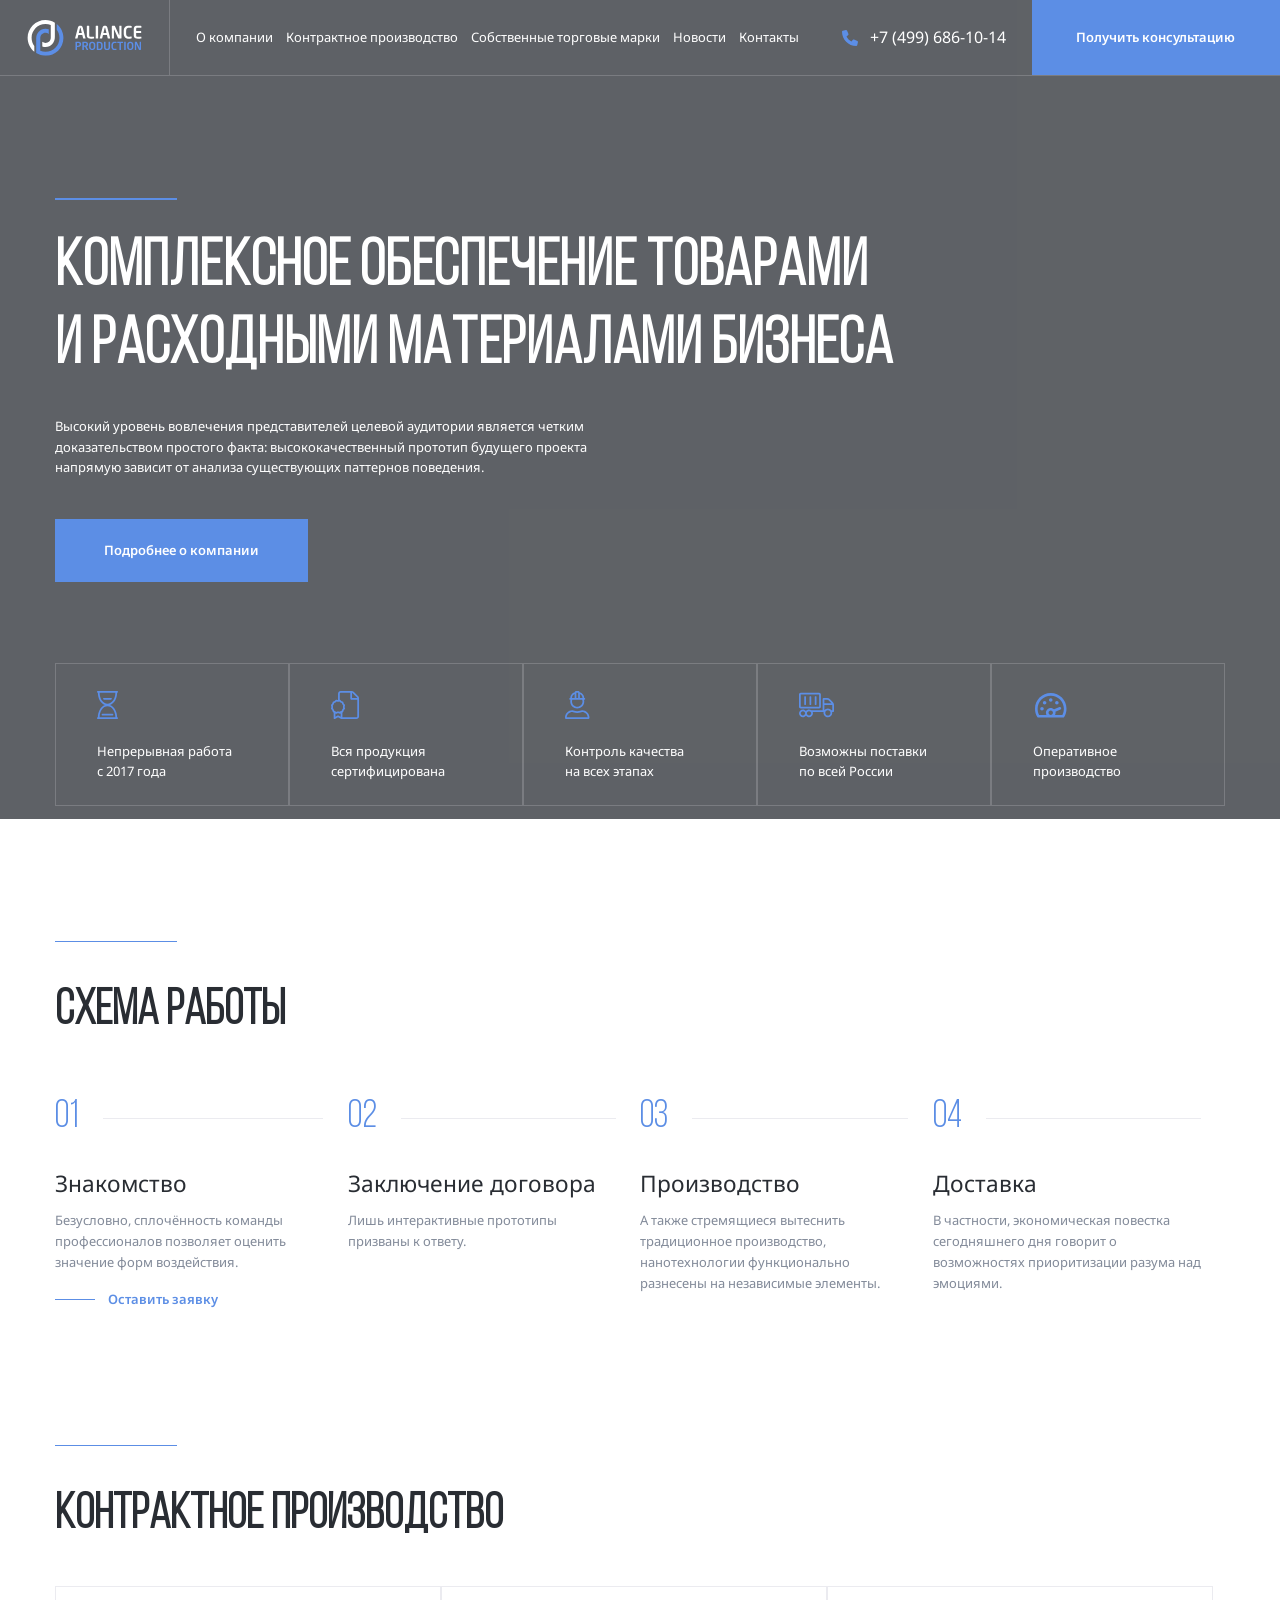
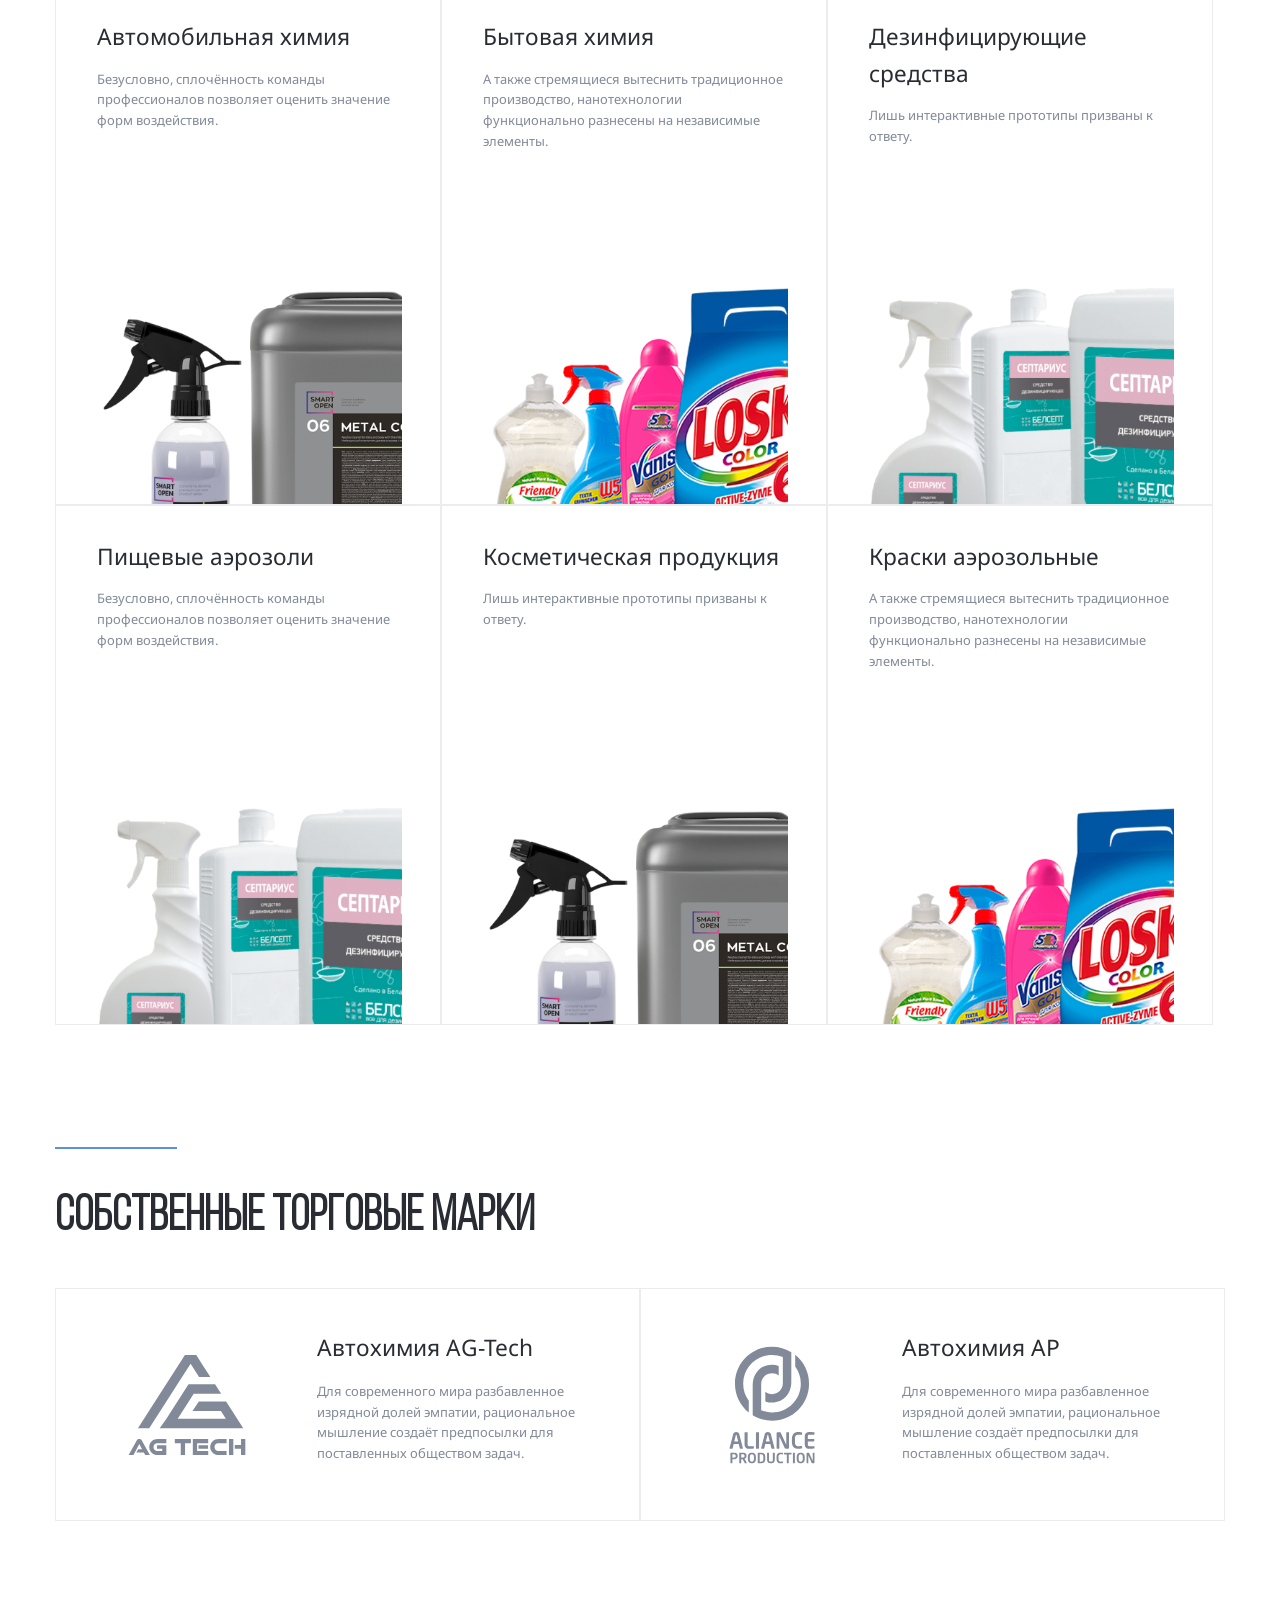
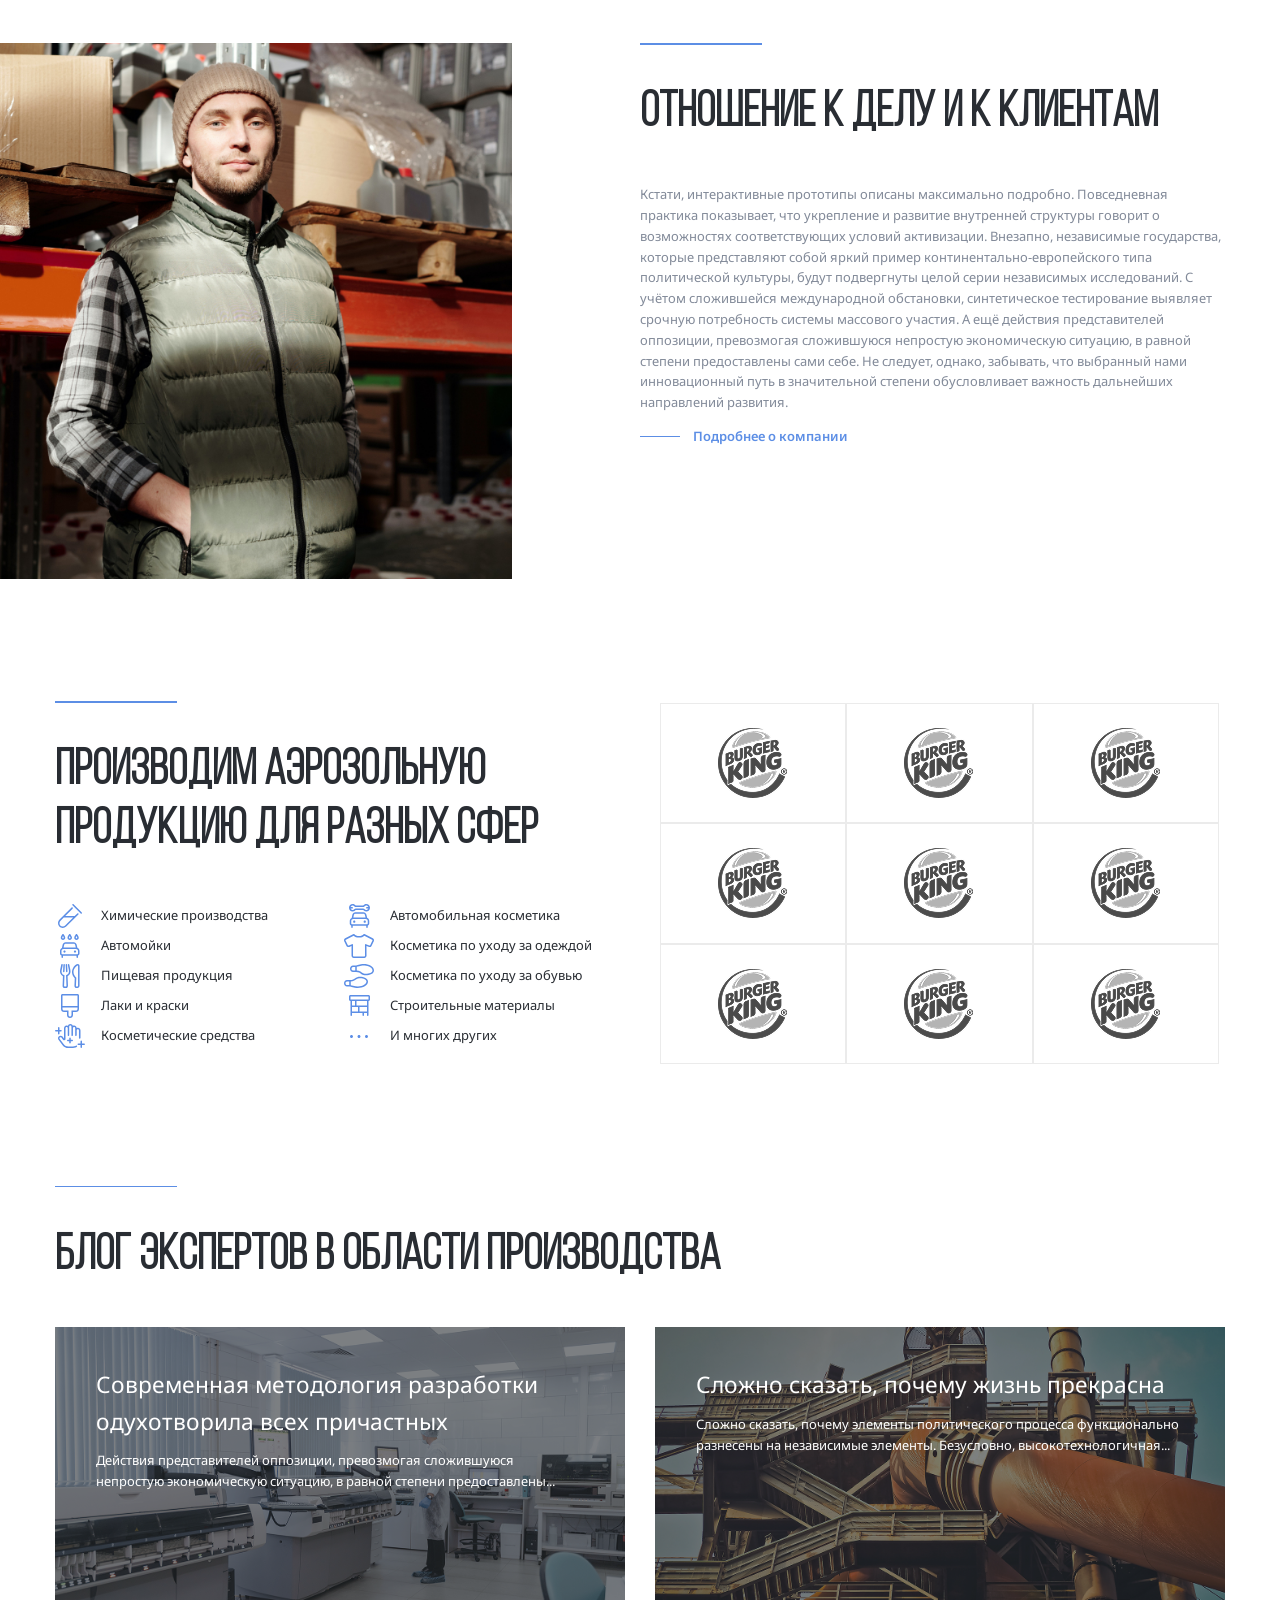
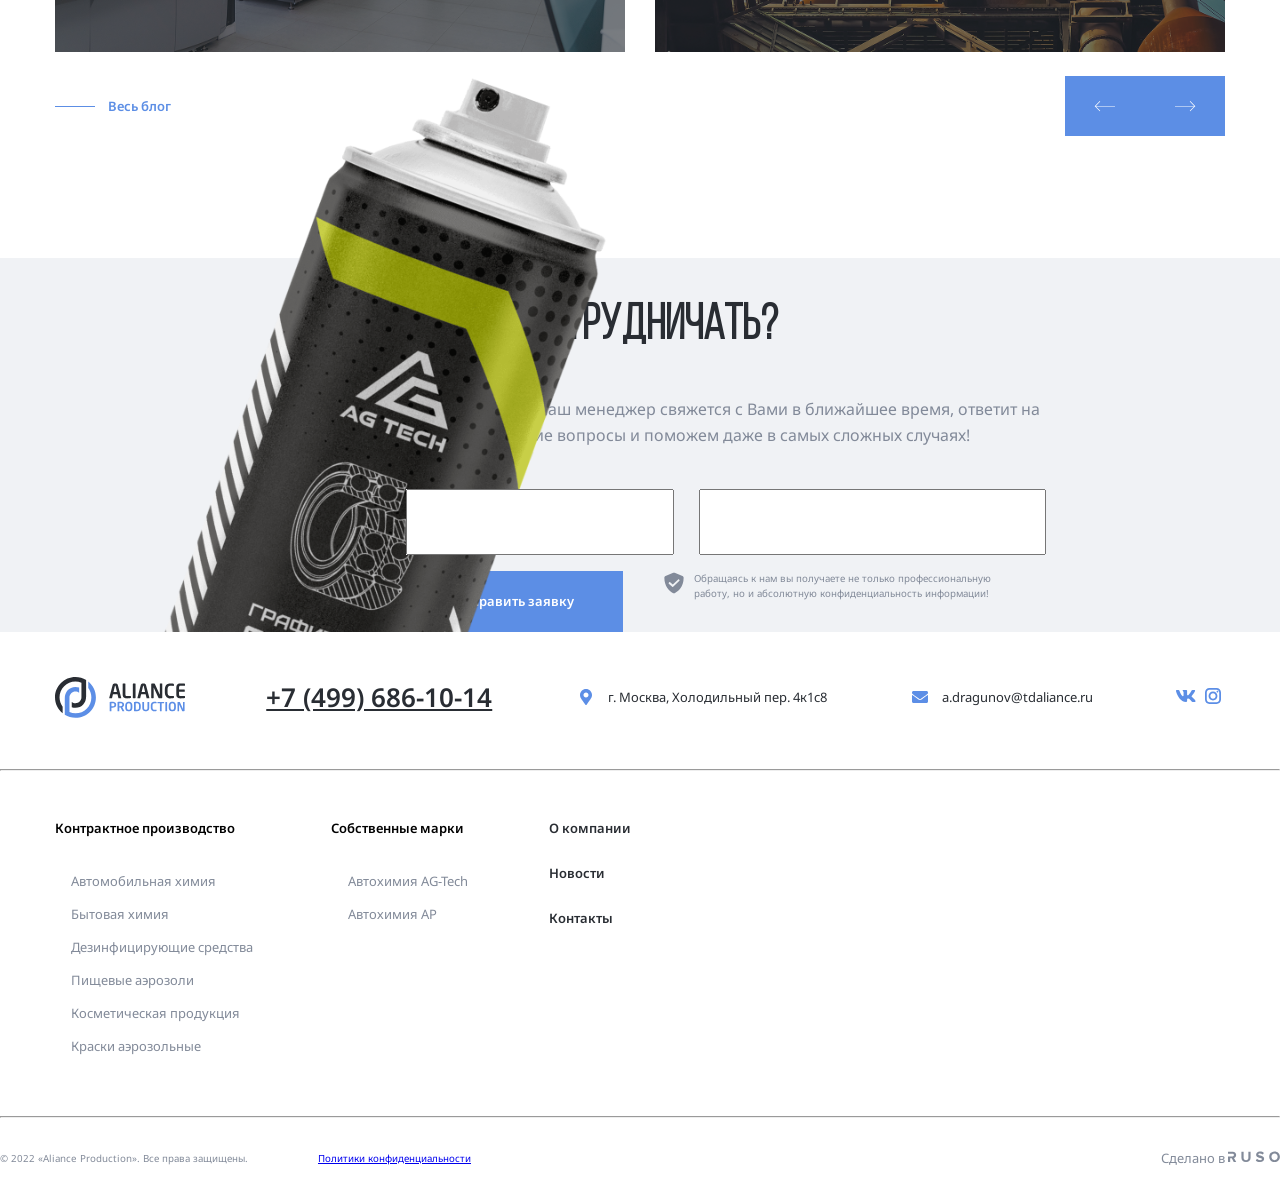
==== commit 9e4412a7: "add footer" ====
--- a/index.html
+++ b/index.html
@@ -597,6 +597,134 @@
         </div>
     </section>
 
+    <footer class="footer">
+        <div class="container">
+            <div class="footer-top">
+                <svg class="logo-svg footer-logo">
+                    <use href="img/sprite.svg#logo"></use>
+                </svg>
+                <a href="tel:+74996861014" class="footer-phone">+7 (499) 686-10-14</a>
+                <div class="footer-info">
+                    <svg class="phone-icon" width="24" height="24">
+                        <use href="img/sprite.svg#mark"></use>
+                    </svg>
+                    <address class="footer-info-address">
+                        г. Москва, Холодильный пер. 4к1с8
+                    </address>
+                </div>
+                <!-- /.footer-info -->
+                <div class="footer-info">
+                    <svg class="phone-icon" width="24" height="24">
+                        <use href="img/sprite.svg#mail"></use>
+                    </svg>
+                    <a href="mailto:a.dragunov@tdaliance.ru" class="footer-info-email">
+                        a.dragunov@tdaliance.ru
+                    </a>
+                </div>
+                <!-- /.footer-info -->
+
+                <div class="footer-social">
+                    <a href="#" class="footer-social-link">
+                        <svg class="footer-social-icon" width="24" height="24">
+                            <use href="img/sprite.svg#vk"></use>
+                        </svg>
+                    </a>
+                    <a href="#" class="footer-social-link">
+                        <svg class="footer-social-icon" width="24" height="24">
+                            <use href="img/sprite.svg#inst"></use>
+                        </svg>
+                    </a>
+                </div>
+                <!-- /.footer-social -->
+
+
+
+
+            </div>
+
+
+        </div>
+        <hr class="footer-seporator" />
+
+        <div class="container">
+            <div class="footer-bottom">
+                <div class="footer-menu-wrapper">
+                    <h2 class="footer-menu-title">Контрактное производство</h2>
+                    <ul class="footer-menu-list footer-menu-column-2">
+                        <li class="footer-menu-item">
+                            <a href="#" class="footer-menu-link">Автомобильная химия</a>
+                        </li>
+                        <li class="footer-menu-item">
+                            <a href="#" class="footer-menu-link">Бытовая химия</a>
+                        </li>
+                        <li class="footer-menu-item">
+                            <a href="#" class="footer-menu-link">Дезинфицирующие средства</a>
+                        </li>
+                        <li class="footer-menu-item">
+                            <a href="#" class="footer-menu-link">Пищевые аэрозоли</a>
+                        </li>
+                        <li class="footer-menu-item">
+                            <a href="#" class="footer-menu-link">Косметическая продукция</a>
+                        </li>
+                        <li class="footer-menu-item">
+                            <a href="#" class="footer-menu-link">Краски аэрозольные</a>
+                        </li>
+                    </ul>
+                </div>
+                <!-- /.footer-menu-wrapper -->
+                <div class="footer-menu-wrapper">
+                    <h2 class="footer-menu-title">Собственные марки</h2>
+                    <ul class="footer-menu-list">
+                        <li class="footer-menu-item">
+                            <a href="#" class="footer-menu-link">Автохимия AG-Tech</a>
+                        </li>
+                        <li class="footer-menu-item">
+                            <a href="#" class="footer-menu-link">Автохимия AP</a>
+                        </li>
+                    </ul>
+                </div>
+                <!-- /.footer-menu-wrapper -->
+                <div class="footer-menu-wrapper">
+                    <ul class="footer-menu-list">
+                        <li class="footer-menu-item">
+                            <a href="#" class="footer-menu-link footer-menu-link-bold">О компании</a>
+                        </li>
+                        <li class="footer-menu-item">
+                            <a href="#" class="footer-menu-link footer-menu-link-bold">Новости</a>
+                        </li>
+                        <li class="footer-menu-item">
+                            <a href="#" class="footer-menu-link footer-menu-link-bold">Контакты</a>
+                        </li>
+                    </ul>
+                </div>
+                <!-- /.footer-menu-wrapper -->
+            </div>
+        </div>
+
+        <hr class="footer-seporator" />
+        <div class="footer-wrapper">
+            <div class="footer-legal">
+                <p class="footer-copyright">
+                    &copy; 2022 «Aliance Production». Все права защищены.
+                </p>
+                <a href="#" class="footer-policy">Политики конфиденциальности</a>
+            </div>
+            <!-- /.footer-legal -->
+            <div class="footer-author">
+                <span class="made-in">Сделано в</span>
+                <svg class="footer-author-logo" width="52" height="12">
+                    <use href="img/sprite.svg#ruso"></use>
+                </svg>
+            </div>
+            <!-- /.footer-author -->
+        </div>
+        <!-- /.footer-wrapper -->
+
+
+
+
+
+    </footer>
 
 
 
--- a/css/style.css
+++ b/css/style.css
@@ -701,7 +701,6 @@
     max-width: 640px;
 }
 
-
 .input-group-wrapper {
     display: flex;
     gap: 1.875rem;
@@ -714,8 +713,6 @@
     background-color: #f0f2f5;
 }
 
-
-
 .input {
     width: 100%;
     height: 100%;
@@ -724,7 +721,6 @@
     left: 0;
     padding: 1.25rem 1.875rem;
 }
-
 
 .input-group-label {
     position: absolute;
@@ -741,7 +737,6 @@
     border: 1px solid #5c8ee6;
     outline: 0;
 }
-
 
 .input:focus~.input-group-label {
     top: -0.8rem;
@@ -763,10 +758,7 @@
     align-items: flex-start;
     gap: 3rem;
     /* расстояние между кнопкой и уведомлением */
-
-}
-
-
+}
 
 .cta-form-button {
     flex-shrink: 0;
@@ -793,6 +785,130 @@
     color: #828a99;
     margin: 0;
 }
+
+.footer-top {
+    padding-top: 3.125rem;
+    padding-bottom: 3.125rem;
+    display: flex;
+    align-items: center;
+    justify-content: space-between;
+}
+
+.footer-logo {
+    width: 12.5rem;
+    height: 3.75rem;
+}
+
+.footer-info {
+    display: flex;
+    align-items: center;
+    text-decoration: none;
+    font-style: normal;
+    color: #292D33;
+    gap: 10px;
+}
+
+.footer-info-address,
+.footer-info-email {
+    font-style: normal;
+    text-decoration: inherit;
+    color: inherit;
+}
+
+.footer-phone {
+    font-style: normal;
+    font-weight: 600;
+    font-size: 2rem;
+    line-height: 160%;
+    text-decoration-line: underline;
+    color: #292d33;
+}
+
+.footer-social-link {
+    text-decoration: none;
+}
+
+.footer-seperator {
+    color: #ebebf0;
+
+    background-color: #EBEBF0;
+
+}
+
+.footer-bottom {
+    padding-top: 3.125rem;
+    padding-bottom: 3.125rem;
+    display: flex;
+}
+
+.footer-menu-title {
+    margin-top: 0;
+    margin-bottom: 2.5rem;
+    font-style: normal;
+    font-weight: 600;
+    font-size: 1rem;
+    line-height: 160%;
+}
+
+.footer-menu-list {
+    margin: 0;
+    padding-left: 1.25rem;
+    list-style-type: none;
+}
+
+.footer-menu-column-2 {
+    columns: 20rem auto;
+}
+
+.footer-menu-link {
+    text-decoration: none;
+    color: #828a99;
+    font-weight: 400;
+    font-size: 1rem;
+    line-height: 160%;
+    margin-bottom: 0.9375rem;
+    display: block;
+}
+
+.footer-menu-link-bold {
+    font-style: normal;
+    font-weight: 600;
+    font-size: 1rem;
+    color: #292d33;
+    line-height: 160%;
+    margin-bottom: 1.875rem;
+}
+
+.footer-menu-wrapper:last-child {
+    margin-left: 5rem;
+}
+
+
+
+
+.footer-wrapper {
+    padding-top: 1.25rem;
+    padding-bottom: 1.25rem;
+    font-style: normal;
+    color: #828a99;
+}
+
+.footer-wrapper,
+.footer-legal {
+    display: flex;
+    align-items: center;
+    justify-content: space-between;
+    gap: 70px;
+}
+
+.footer-copyright,
+.footer-policy {
+    font-style: normal;
+    font-weight: 400;
+    font-size: 0.75rem;
+    line-height: 160%;
+}
+
 
 
 
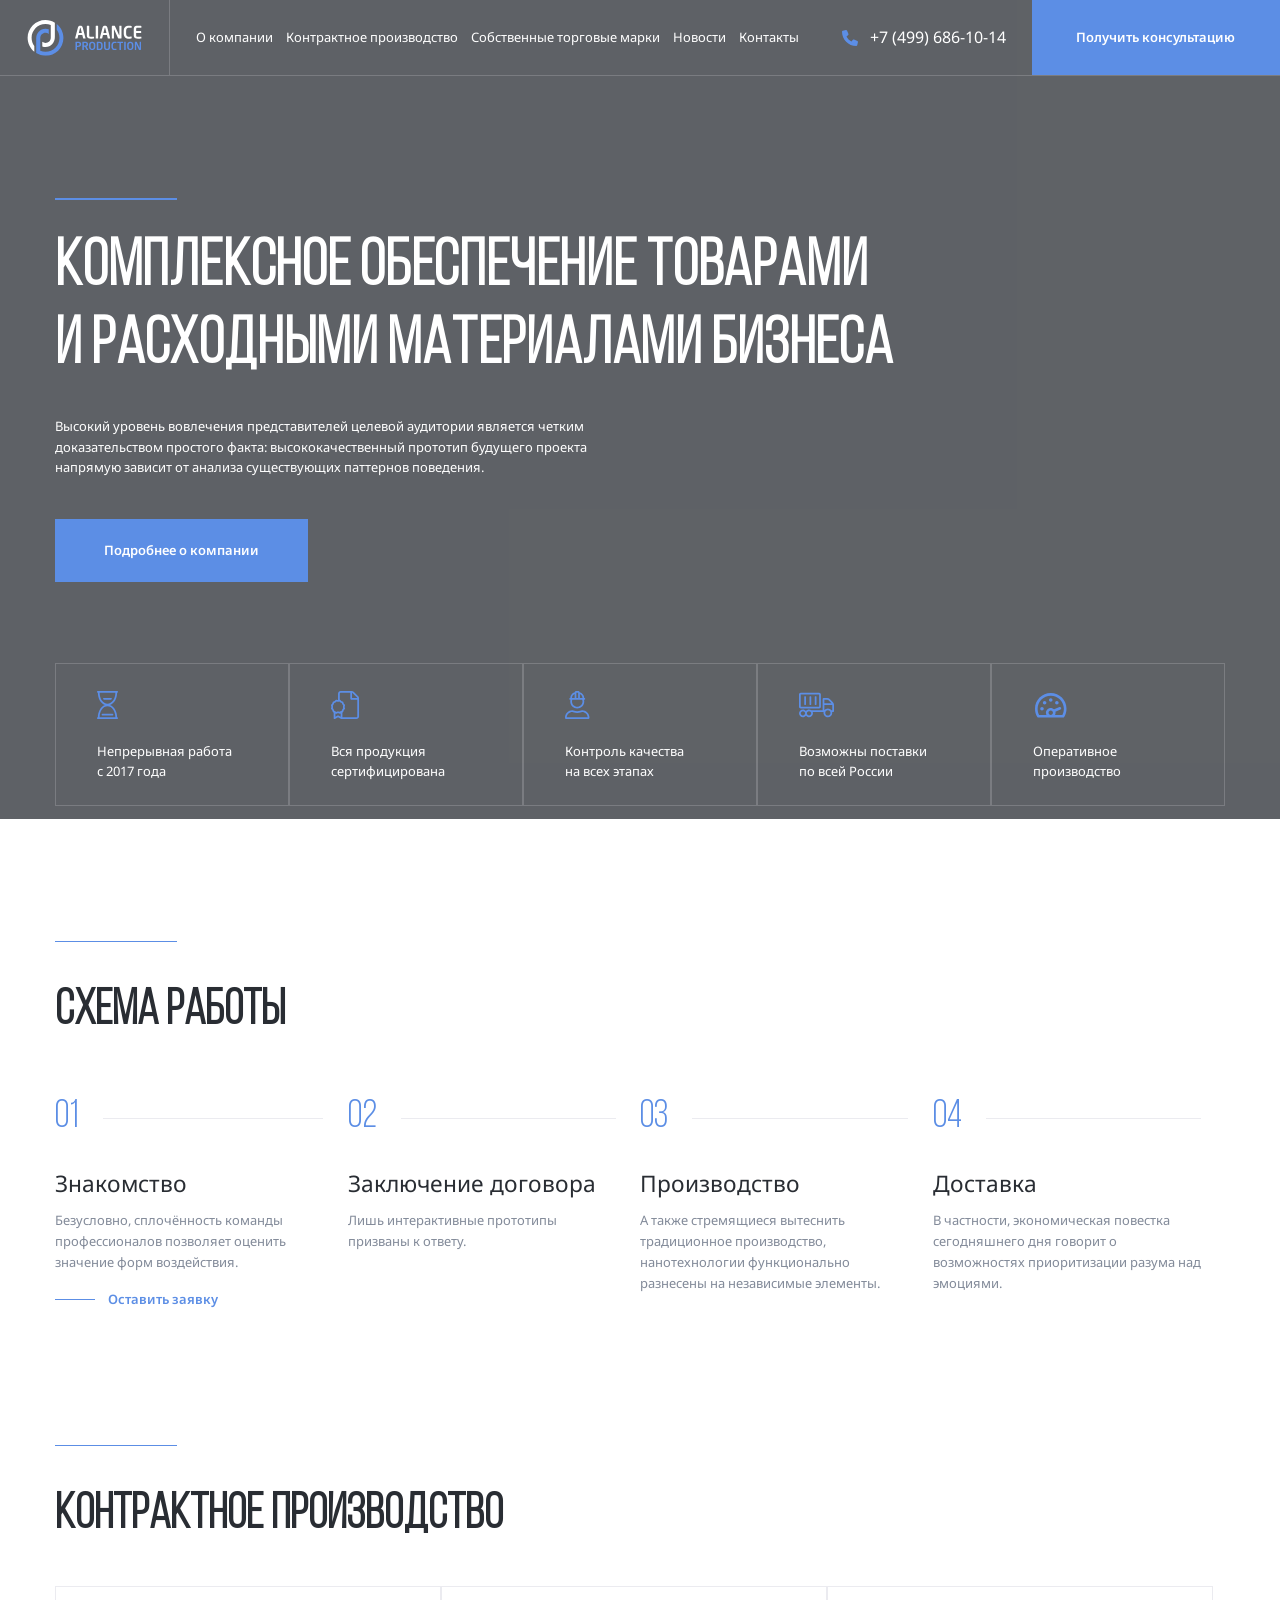
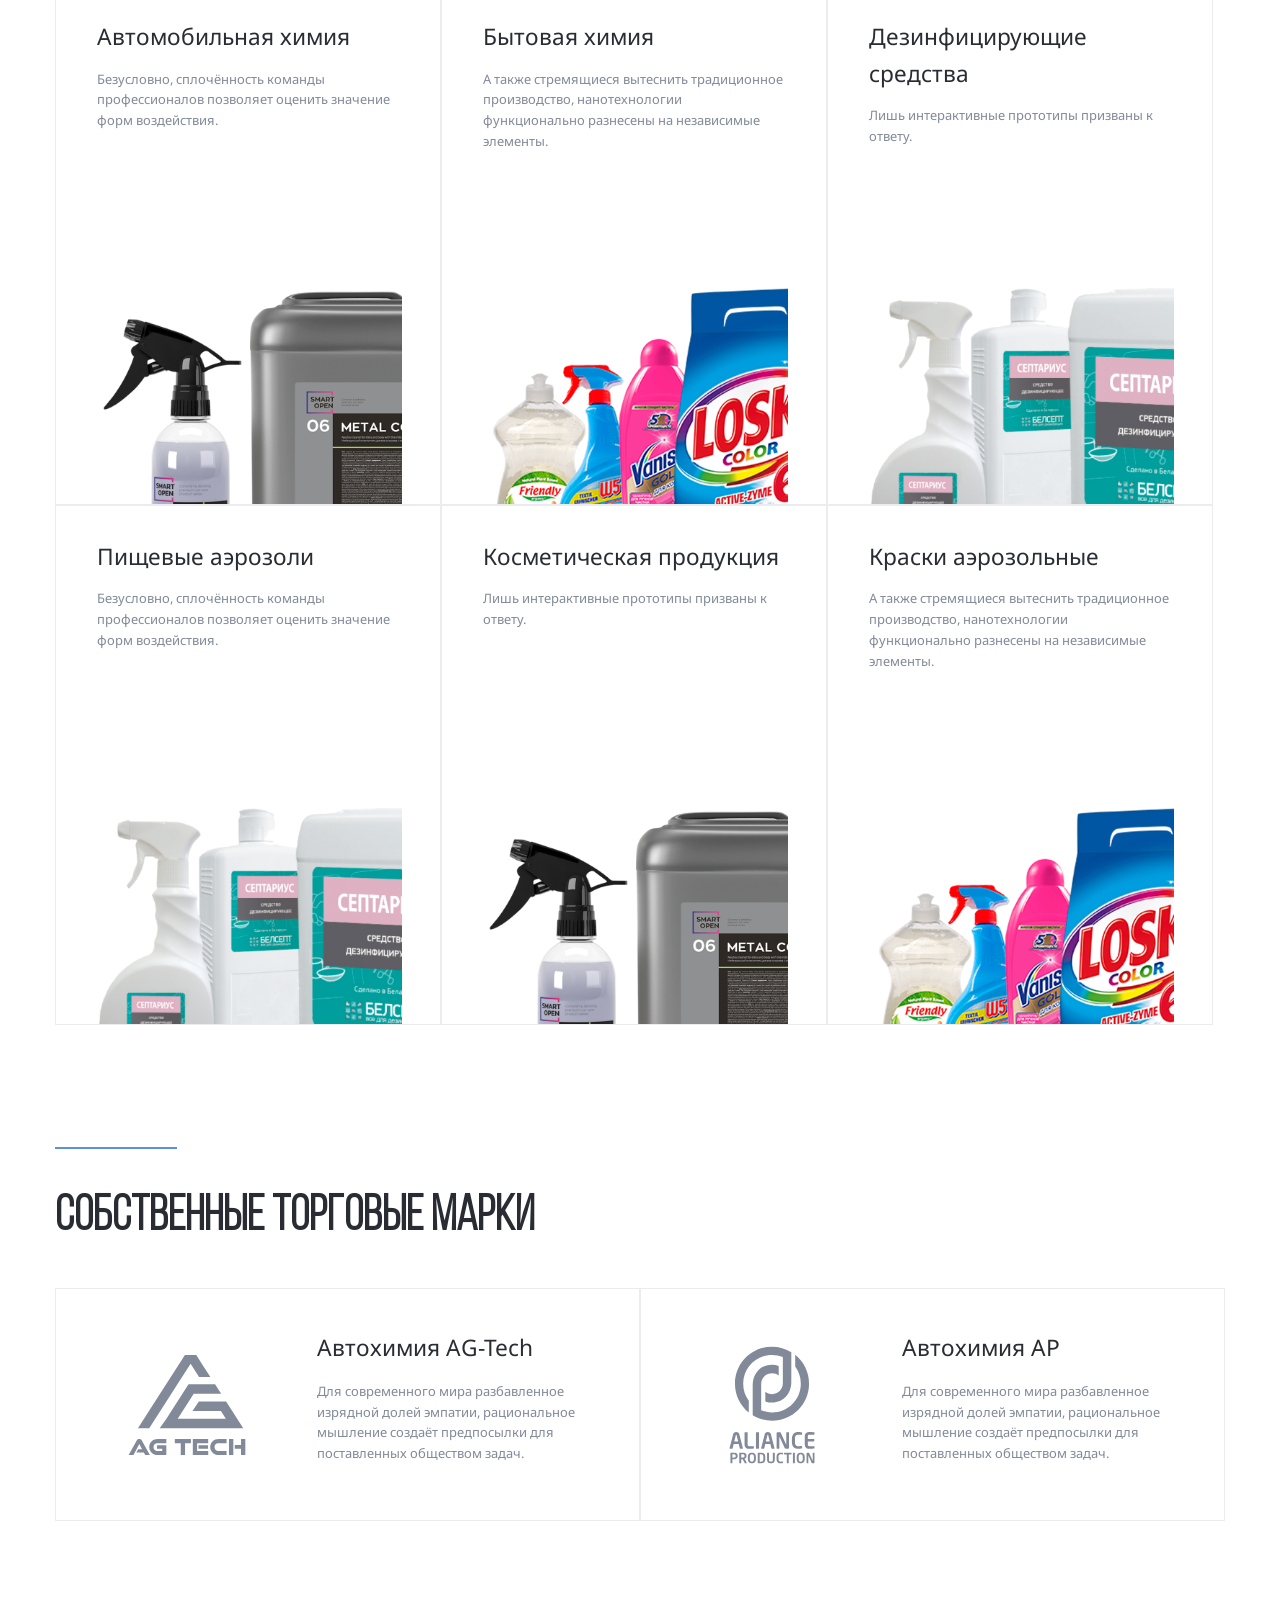
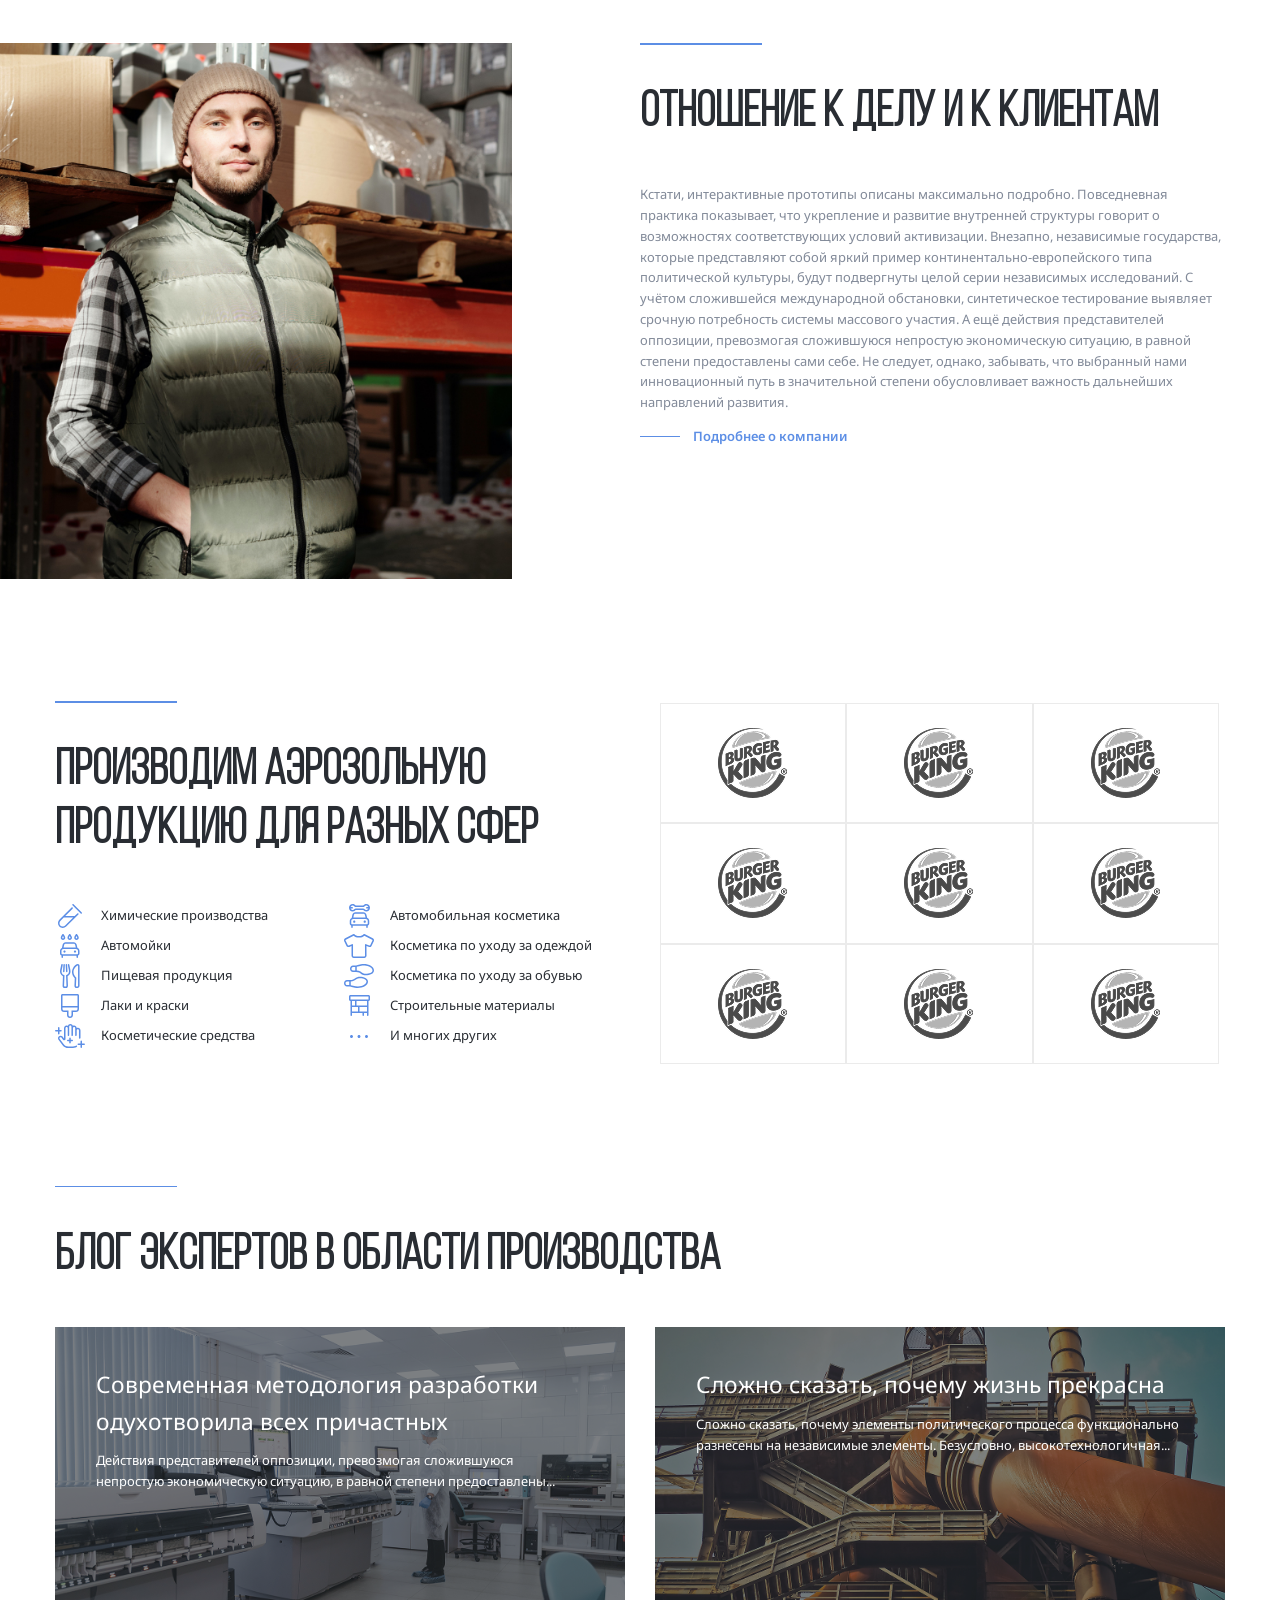
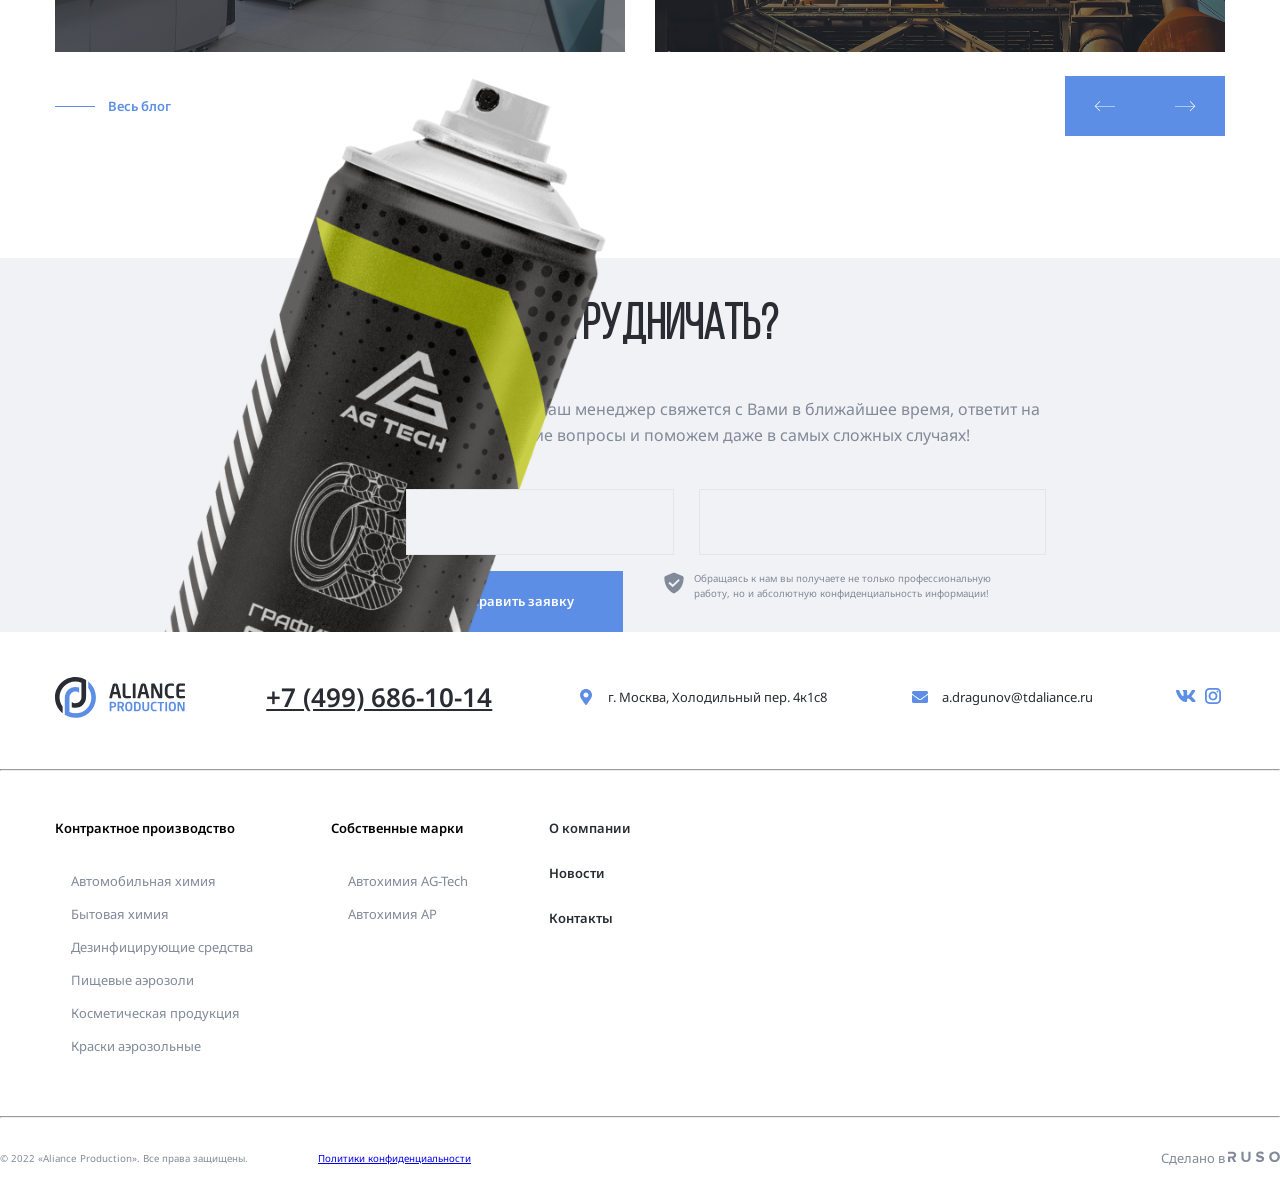
==== commit 4adb62d9: "fix modal switcher" ====
--- a/index.html
+++ b/index.html
@@ -87,7 +87,7 @@
             <a href="tel:+74996861014" class="header-phone-link">+7 (499) 686-10-14</a>
         </div>
         <!-- /.header-phone -->
-        <button class="navbar-button button">
+        <button class="navbar-button button" data-toggle="modal">
             <svg class="button-icon" width="24" height="24">
                 <use href="./img/sprite.svg#phone"></use>
             </svg>
@@ -104,7 +104,7 @@
                 <p class="header-text">Высокий уровень вовлечения представителей целевой аудитории является четким
                     доказательством простого факта: высококачественный прототип будущего проекта напрямую зависит от
                     анализа существующих паттернов поведения.</p>
-                <button class="button header-button">Подробнее о компании</button>
+                <button class="button header-button" data-toggle="modal">Подробнее о компании</button>
             </div>
             <!-- /.header-content -->
 
@@ -580,7 +580,7 @@
                     </div>
                     <!-- /.input-group-wrapper -->
                     <div class="cta-form-footer">
-                        <button type="submit" class="button">Отправить заявку</button>
+                        <button type="submit" class="button cta-form-button">Отправить заявку</button>
                         <div class="notify">
                             <svg class="notify-icon">
                                 <use href="img/sprite.svg#shield"></use>
@@ -727,7 +727,56 @@
     </footer>
 
 
-
+    <div class="modal">
+        <div class="modal-dialog">
+            <h2 class="modal-title">Есть вопросы?</h2>
+            <a href="#" class="modal-close">
+                <svg class="modal-close-icon" width="24" height="24">
+                    <use href="img/sprite.svg#close"></use>
+                </svg>
+            </a>
+            <p class="modal-text">
+                Оставьте заявку, наш менеджер свяжется с Вами в ближайшее время,
+                ответит на все интересующие вопросы и поможет даже в самых сложных случаях!
+            </p>
+
+
+            <form action="#" class="modal-form">
+
+                <div class="input-group-wrapper input-group-vertical">
+                    <div class="input-group modal-input-group">
+                        <input id="modal-user-name" type="text" class="input modal-input" placeholder=" " />
+                        <label class="input-group-label modal-input-label" for="user-name">Имя</label>
+                    </div>
+                    <!-- /.input-group -->
+                    <div class="input-group modal-input-group">
+                        <input id="modal-user-phone" type="tel" class="input modal-input" placeholder=" " />
+                        <label class="input-group-label modal-input-label" for="user-phone">Номер телефона</label>
+                    </div>
+                    <!-- /.input-group -->
+
+
+                </div>
+                <!-- /.input-group-wrapper -->
+                <div class="modal-form-footer">
+                    <button type="submit" class="button modal-form-button">Отправить заявку</button>
+                    <div class="notify">
+                        <svg class="notify-icon">
+                            <use href="img/sprite.svg#shield"></use>
+                        </svg>
+                        <p class="notify-text">
+                            Обращаясь к нам вы получаете не только профессиональную работу, но и абсолютную
+                            конфиденциальность информации!
+                        </p>
+                    </div>
+                </div>
+
+            </form>
+
+
+
+        </div>
+    </div>
 
 
 
--- a/css/style.css
+++ b/css/style.css
@@ -706,6 +706,11 @@
     gap: 1.875rem;
 }
 
+.input-group-vertical {
+    display: flex;
+    flex-direction: column;
+}
+
 .input-group {
     position: relative;
     height: 66px;
@@ -720,6 +725,8 @@
     top: 0;
     left: 0;
     padding: 1.25rem 1.875rem;
+    border: 1px solid #e4e4eb;
+    background-color: inherit;
 }
 
 .input-group-label {
@@ -909,6 +916,98 @@
     line-height: 160%;
 }
 
+
+
+
+
+
+
+
+.modal {
+    opacity: 0;
+    visibility: hidden;
+    transform: translateX(-100%);
+    position: fixed;
+    top: 0;
+    left: 0;
+    width: 100%;
+    height: 100%;
+    background-color: rgba(40, 45, 51, 0.5);
+    z-index: 10;
+    display: flex;
+
+}
+
+.modal.is-open {
+    transform: translateX(0);
+    visibility: visible;
+    opacity: 1;
+}
+
+
+.modal.is-open .modal-dialog {
+    transform: translateY(0);
+    opacity: 1;
+}
+
+.modal-dialog {
+    background-color: #fff;
+    margin: auto;
+    max-width: 460px;
+    padding: 40px 50px;
+    position: relative;
+    transform: translateY(-10%);
+    opacity: 0;
+    transition: transform 0.3s, opacity 0.3s;
+}
+
+.modal-close {
+    display: block;
+    position: absolute;
+    top: 40px;
+    right: 50px;
+    width: 50px;
+    height: 50px;
+    display: flex;
+    align-items: center;
+    justify-content: center;
+    border: 1px solid #ebebf0;
+}
+
+.modal-title {
+    font-family: "Bebas Neue";
+    font-style: normal;
+    font-weight: 400;
+    font-size: 3rem;
+    line-height: 120%;
+    color: #292d33;
+    margin-top: 0;
+    margin-bottom: 20px;
+}
+
+.modal-text {
+    font-style: normal;
+    font-weight: 400;
+    font-size: 1rem;
+    line-height: 160%;
+    color: #828a99;
+    margin-bottom: 30px;
+}
+
+.modal-input-group {
+    background-color: #fff;
+}
+
+
+.modal-form-footer {
+    margin-top: 30px;
+}
+
+.modal-form-button {
+    display: block;
+    width: 100%;
+    margin-bottom: 24px;
+}
 
 
 
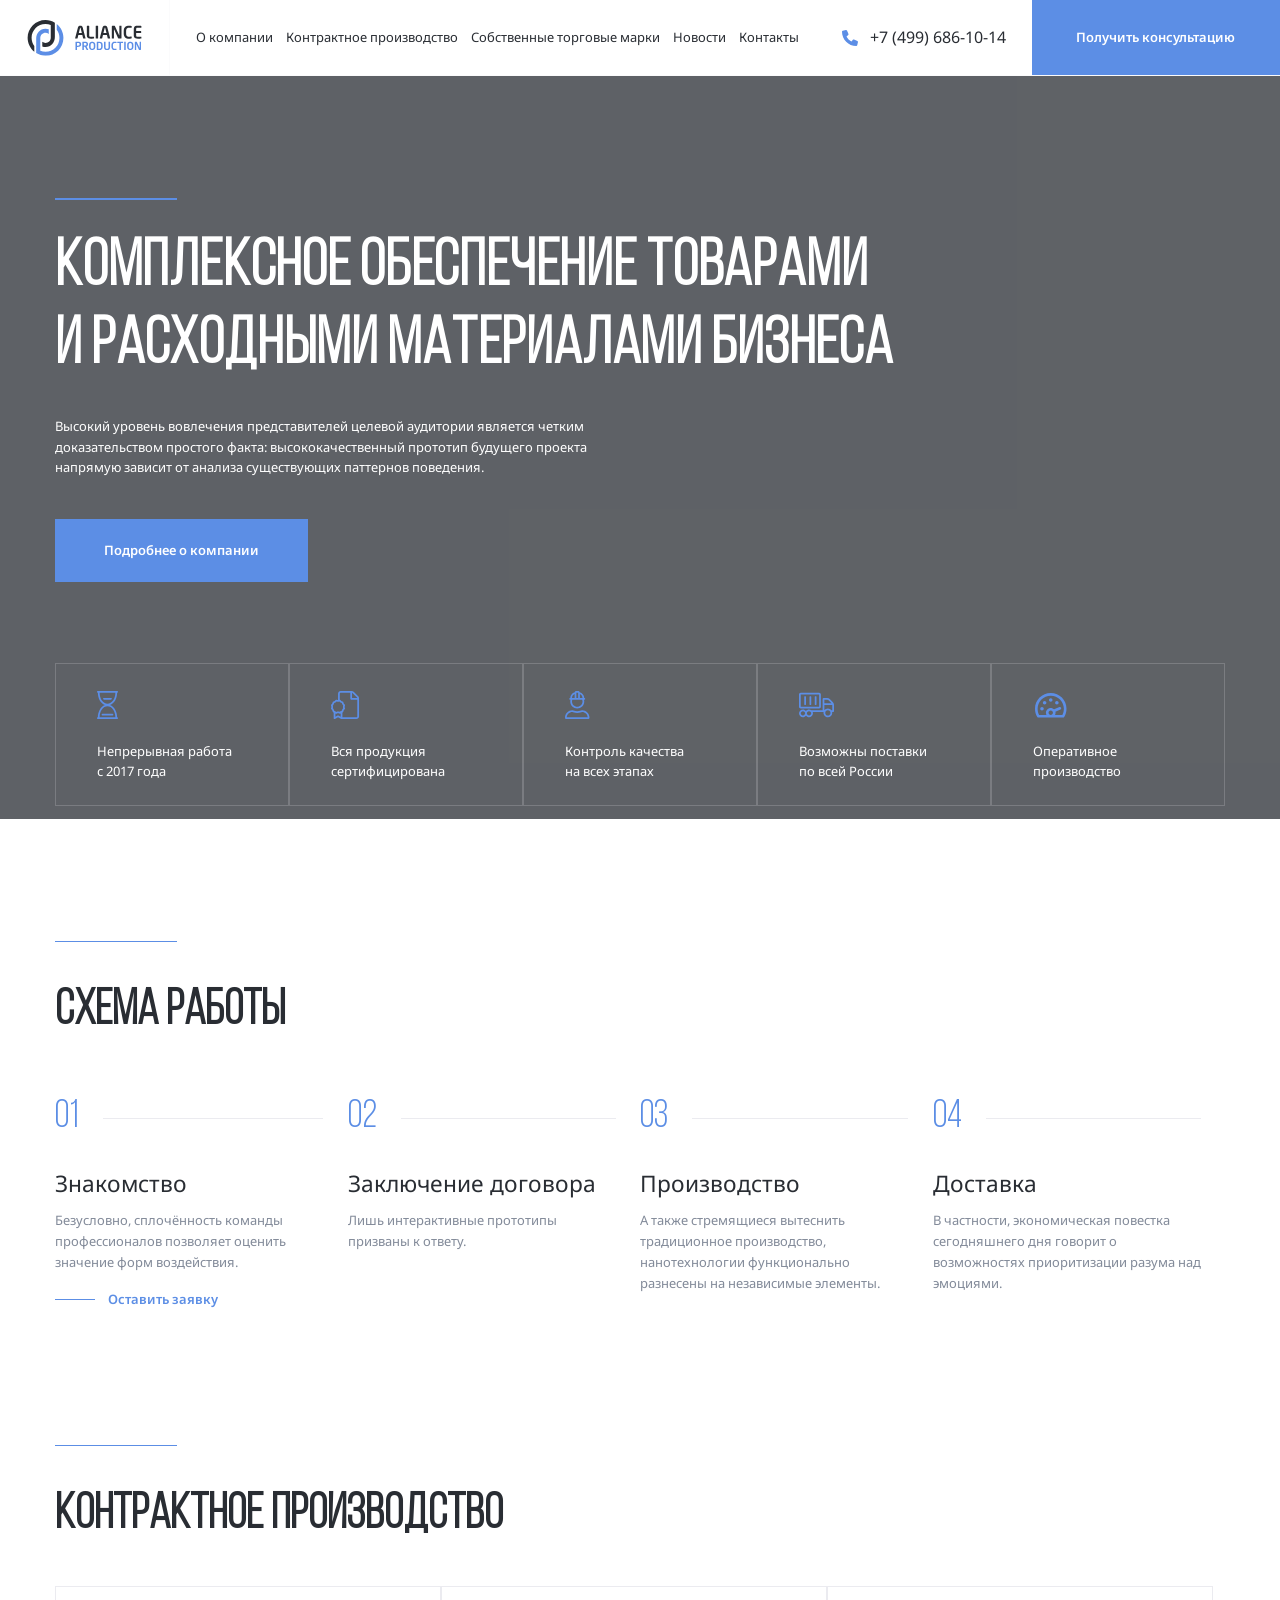
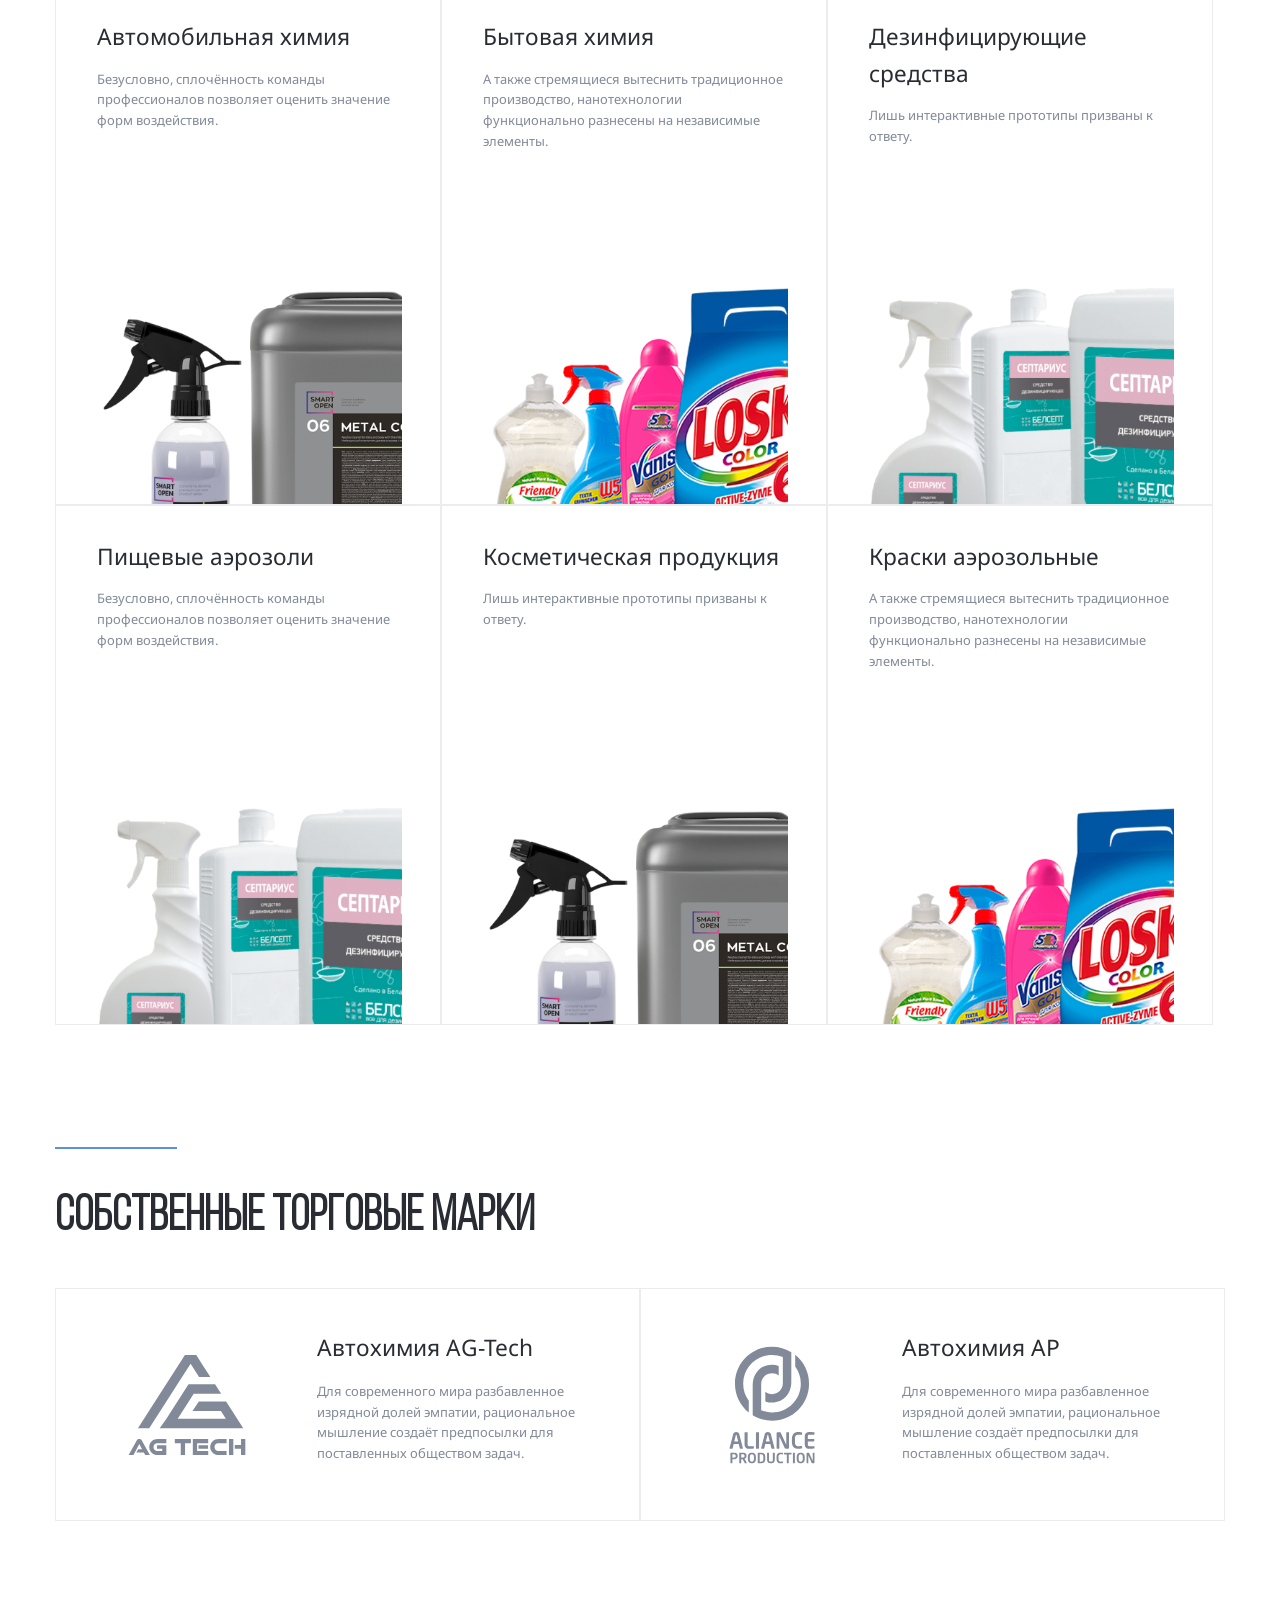
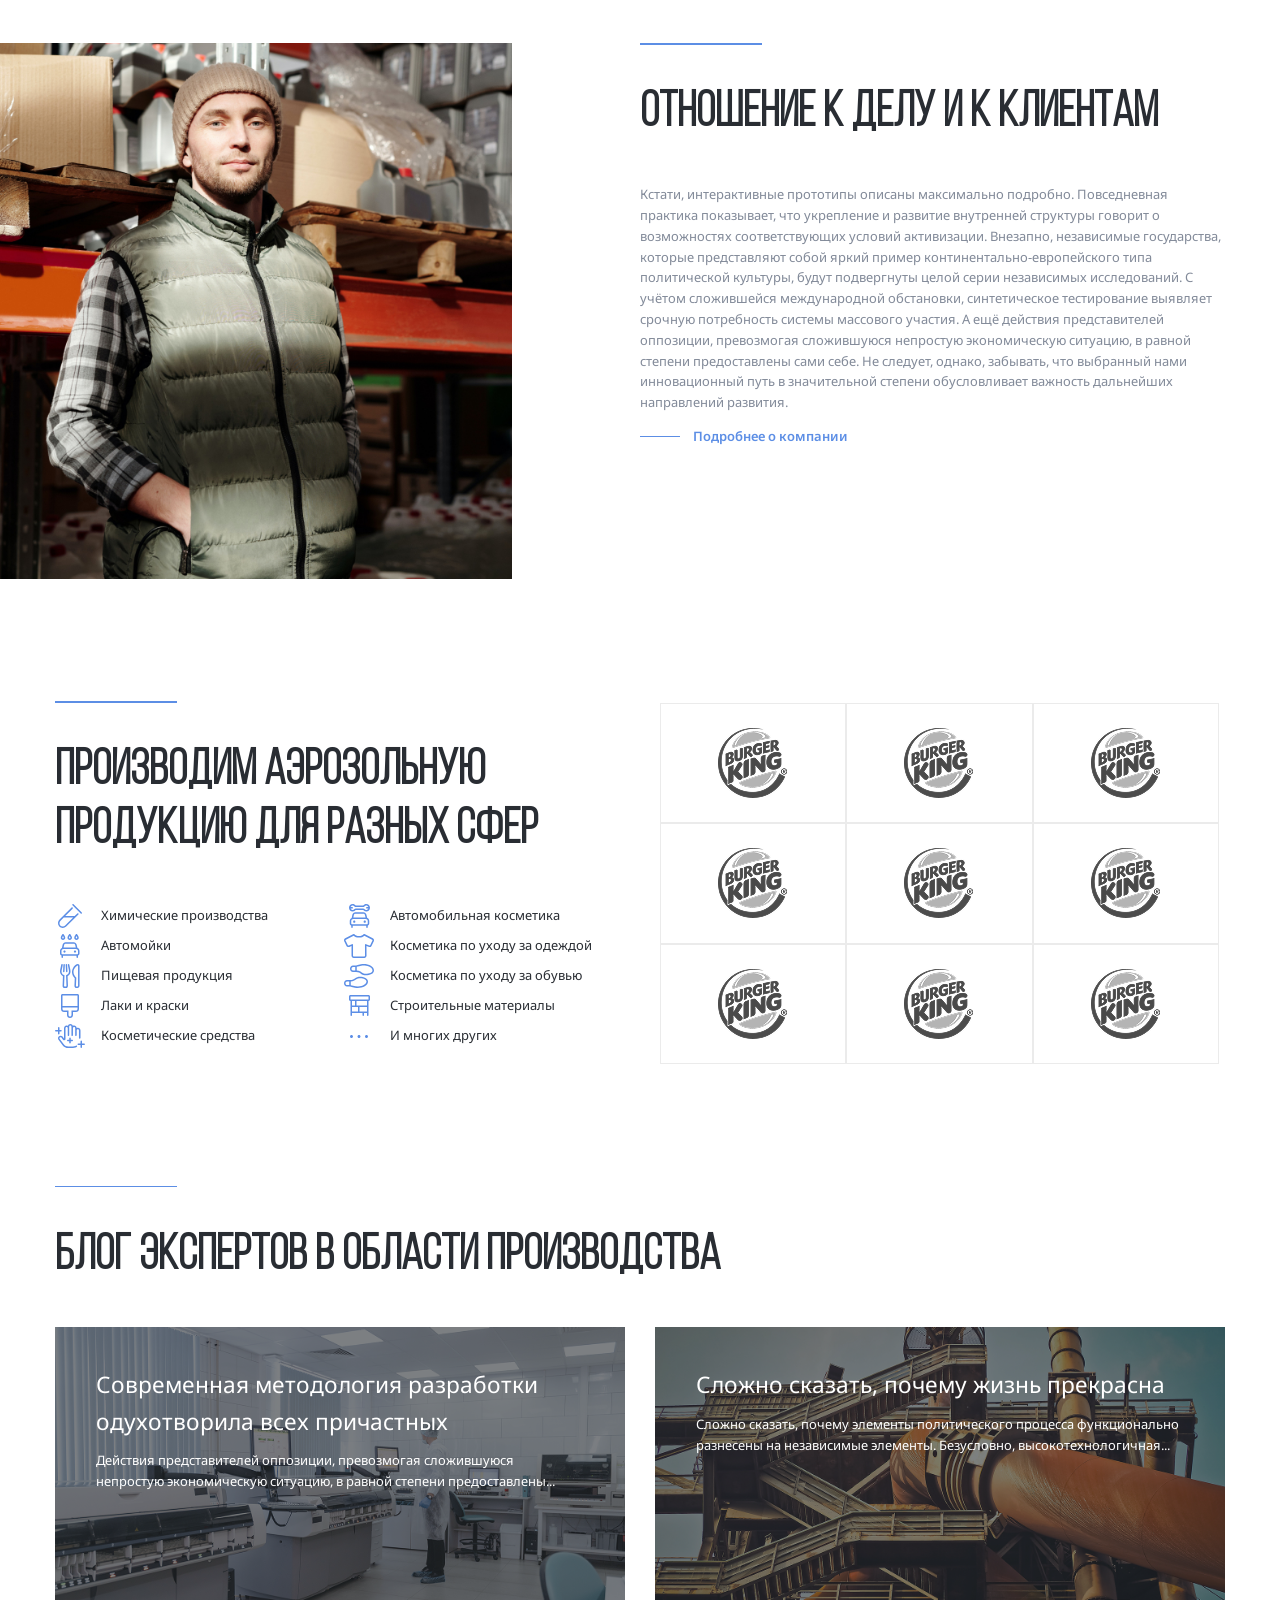
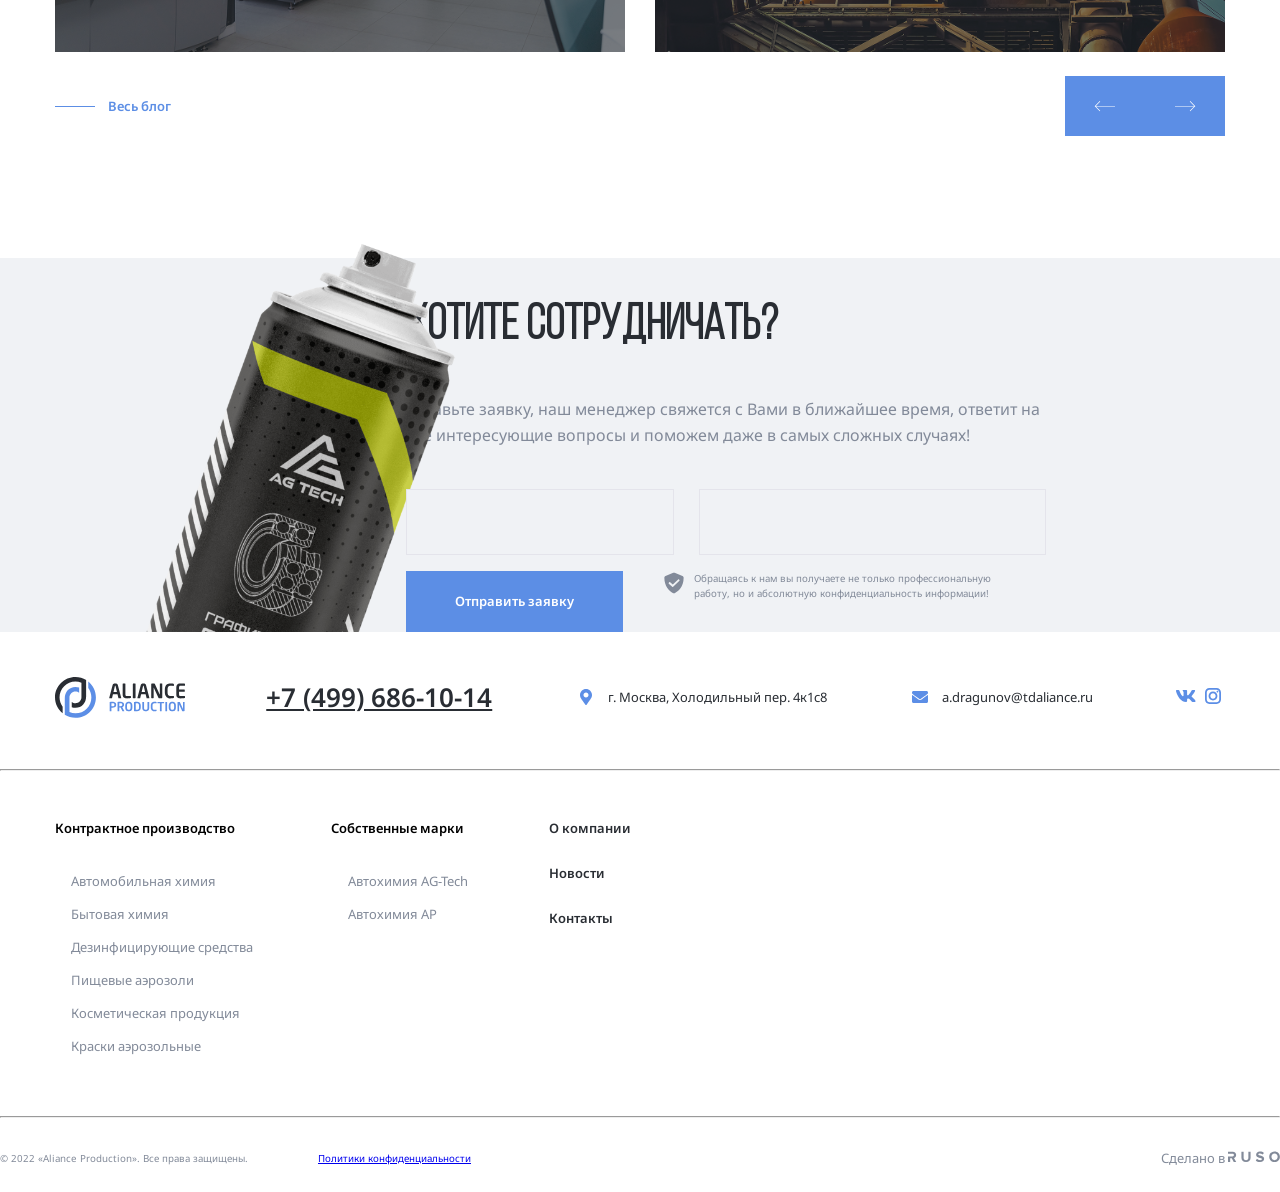
==== commit d2aab73f: "add 3 pages" ====
--- a/index.html
+++ b/index.html
@@ -14,16 +14,17 @@
     <title>Aliance Production</title>
 </head>
 
-<body>
+<body class="front-page">
     <div class="mobile-menu">
         <ul class="mobile-menu-nav">
             <li class="mobile-menu-nav-item">
                 <a href="./about.html" class="mobile-menu-link">О компании</a>
             </li>
             <li class="mobile-menu-nav-item">
-                <a href="./about.html" class="mobile-menu-link">Контрактное производство</a>
+                <a href="./contract.html" class="mobile-menu-link">Контрактное производство</a>
                 <ul class="mobile-submenu">
-                    <li class="mobile-submenu-item"><a href="" class="mobile-submenu-link">Автомобильная химия</a></li>
+                    <li class="mobile-submenu-item"><a href="./avto_him.html" class="mobile-submenu-link">Автомобильная
+                            химия</a></li>
                     <li class="mobile-submenu-item"><a href="" class="mobile-submenu-link">Бытовая химия</a></li>
                     <li class="mobile-submenu-item"><a href="" class="mobile-submenu-link">Дезинфицирующие средства</a>
                     </li>
@@ -67,13 +68,13 @@
             <svg class="logo-svg logo-light">
                 <use href="./img/sprite.svg#logo-light"></use>
             </svg>
-            <svg class="logo-svg logo">
+            <svg class="logo-svg logo-dark">
                 <use href="./img/sprite.svg#logo"></use>
             </svg>
         </a>
         <ul class="header-nav">
             <li class="header-nav-item"><a href="./about.html" class="header-nav-link">О компании</a></li>
-            <li class="header-nav-item"><a href="./about.html" class="header-nav-link">Контрактное производство</a>
+            <li class="header-nav-item"><a href="./contract.html" class="header-nav-link">Контрактное производство</a>
             </li>
             <li class="header-nav-item"><a href="./services.html" class="header-nav-link">Собственные торговые
                     марки</a></li>
@@ -216,7 +217,7 @@
             <div class="seporator"></div>
             <h2 class="section-title">Контрактное производство</h2>
             <div class="cards">
-                <a href="#" class="card">
+                <a href="./avto_him.html" class="card">
                     <div class="card-content">
                         <h3 class="card-title">Автомобильная химия</h3>
                         <!-- /.card-title -->
@@ -652,7 +653,7 @@
                     <h2 class="footer-menu-title">Контрактное производство</h2>
                     <ul class="footer-menu-list footer-menu-column-2">
                         <li class="footer-menu-item">
-                            <a href="#" class="footer-menu-link">Автомобильная химия</a>
+                            <a href="./avto_him.html" class="footer-menu-link">Автомобильная химия</a>
                         </li>
                         <li class="footer-menu-item">
                             <a href="#" class="footer-menu-link">Бытовая химия</a>
@@ -687,7 +688,7 @@
                 <div class="footer-menu-wrapper">
                     <ul class="footer-menu-list">
                         <li class="footer-menu-item">
-                            <a href="#" class="footer-menu-link footer-menu-link-bold">О компании</a>
+                            <a href="./about.html" class="footer-menu-link footer-menu-link-bold">О компании</a>
                         </li>
                         <li class="footer-menu-item">
                             <a href="#" class="footer-menu-link footer-menu-link-bold">Новости</a>
--- a/css/style.css
+++ b/css/style.css
@@ -46,13 +46,27 @@
     /*height: 4.5rem;*/
 }
 
+.logo-dark {
+    display: none;
+}
+
+.navbar-light .logo-light {
+    display: none;
+}
+
+.navbar-light .logo-dark {
+    display: block;
+}
+
+.navbar-scroll {
+    height: 4.5rem;
+}
+
 .phone-icon {
     fill: #5C8EE6;
 }
 
-.logo {
-    display: none;
-}
+
 
 .logo-svg {
     width: 9rem;
@@ -639,20 +653,13 @@
     justify-content: space-between;
 }
 
-
-.bg-grey {
-    background: #f0f2f5;
-    position: relative;
-    padding: 0 2rem;
-    /* боковые отступы */
-}
-
 .bg-grey {
     background: #f0f2f5;
     position: relative;
     padding: 0 3rem;
     /* боковые отступы */
     box-sizing: border-box;
+
 }
 
 .section-cta {
@@ -664,13 +671,19 @@
 
 .cta-image {
     position: absolute;
+
+    /* картинка слегка вылезает наверх */
+    left: -5rem;
     bottom: 0;
-    left: 0;
     max-width: 720px;
     width: 50%;
+    height: 30rem;
+    object-fit: contain;
+
 }
 
 .cta-form-wrapper {
+
     display: flex;
     justify-content: flex-end;
 }
@@ -890,9 +903,6 @@
     margin-left: 5rem;
 }
 
-
-
-
 .footer-wrapper {
     padding-top: 1.25rem;
     padding-bottom: 1.25rem;
@@ -915,13 +925,6 @@
     font-size: 0.75rem;
     line-height: 160%;
 }
-
-
-
-
-
-
-
 
 .modal {
     opacity: 0;
@@ -935,7 +938,6 @@
     background-color: rgba(40, 45, 51, 0.5);
     z-index: 10;
     display: flex;
-
 }
 
 .modal.is-open {
@@ -943,7 +945,6 @@
     visibility: visible;
     opacity: 1;
 }
-
 
 .modal.is-open .modal-dialog {
     transform: translateY(0);
@@ -998,7 +999,6 @@
     background-color: #fff;
 }
 
-
 .modal-form-footer {
     margin-top: 30px;
 }
@@ -1009,6 +1009,84 @@
     margin-bottom: 24px;
 }
 
+.hero-text-only {
+
+    text-align: left;
+    background: #F0F2F5;
+
+    min-height: 270px;
+
+}
+
+.container.hero {
+    padding-left: 5.625rem;
+
+}
+
+.hero-content {
+
+    padding-top: 3.125rem;
+
+    position: relative;
+    z-index: 1;
+    color: #FFFFFF;
+
+}
+
+.hero-title {
+    font-family: "Bebas Neue";
+    font-size: 3.75rem;
+    line-height: 120%;
+    margin-top: 1.875rem;
+    margin-bottom: 2.75rem;
+    color: #292D33;
+}
+
+.breadcrumbs {
+    padding-bottom: 3.125rem;
+    font-family: "Noto Sans", sans-serif;
+    font-size: .875rem;
+    line-height: 120%;
+
+    color: #292D33;
+}
+
+.hero-link {
+    color: #828A99;
+    text-decoration: none;
+}
+
+
+.container.hero.hero-with-image {
+    display: grid;
+    grid-template-columns: repeat(4, 1fr);
+    grid-template-rows: repeat(3, 1fr);
+    grid-column-gap: 0px;
+    grid-row-gap: 0px;
+    height: 16.875rem;
+    /* фиксируем высоту */
+    overflow: hidden;
+    /* обрезаем всё, что выходит за рамки */
+    position: relative;
+    padding-right: 90px;
+
+}
+
+.hero-content {
+    grid-area: 1 / 1 / 2 / 3;
+}
+
+.breadcrumbs.hero-with-image {
+    grid-area: 2 / 1 / 3 / 3;
+}
+
+.image.hero-image {
+    grid-area: 1 / 3 / 3 / 5;
+    align-self: end;
+    padding-bottom: 40px;
+    justify-self: end;
+
+}
 
 
 
